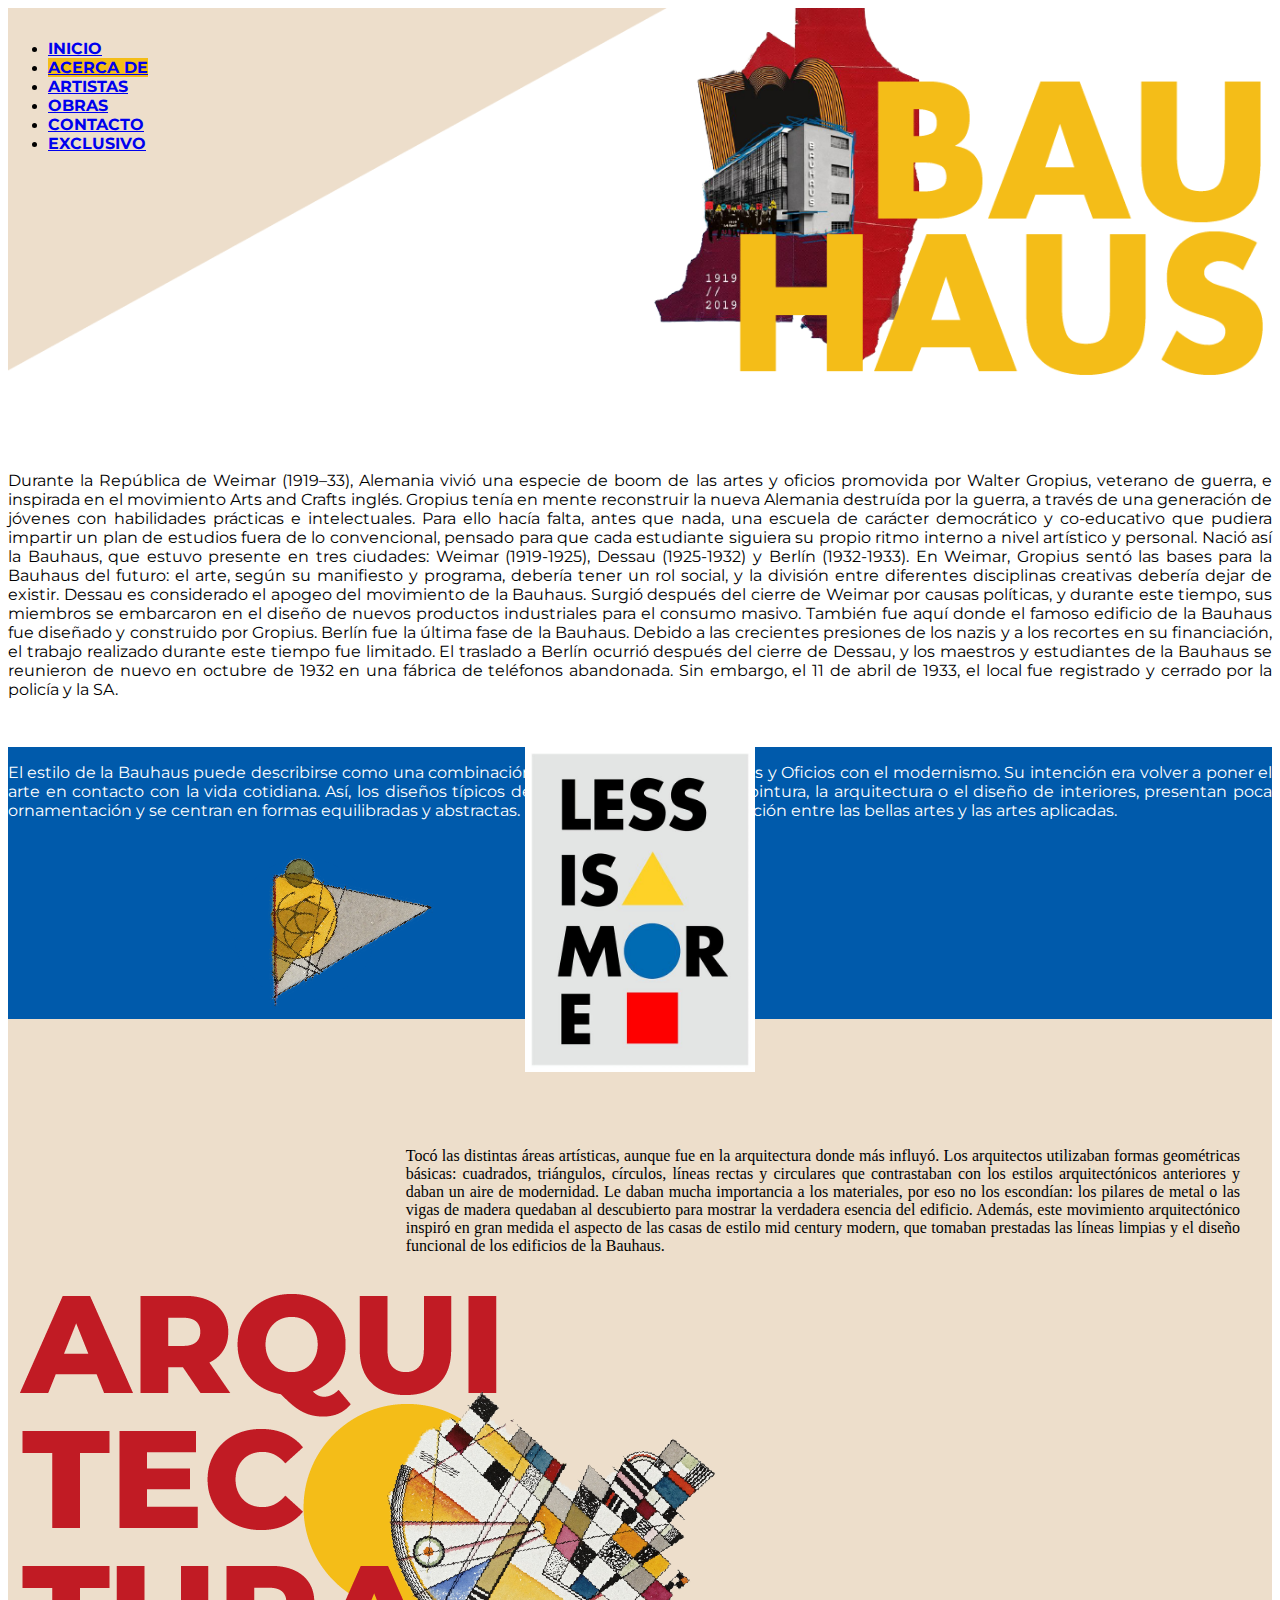
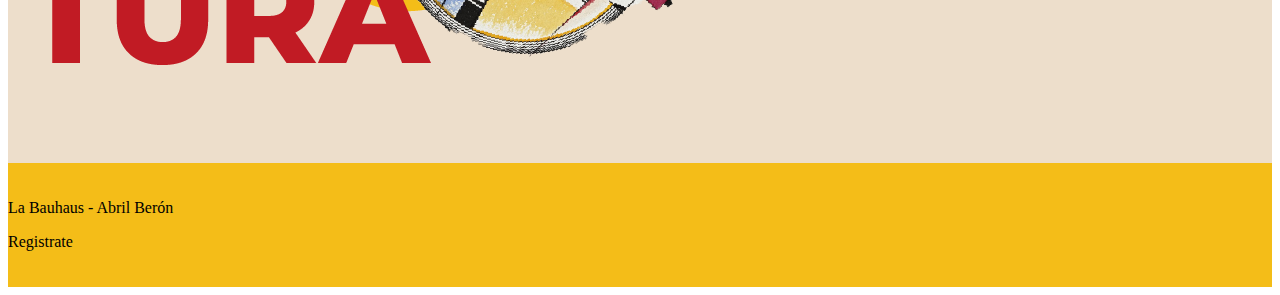
==== acercade.html @ f3880a70 "acercade" ====
<!doctype html>
<html lang="en">

<head>
    <meta charset="utf-8">
    <meta name="viewport" content="width=device-width, initial-scale=1">
    <title>La Bauhaus - Acerca de</title>
    <link href="https://cdn.jsdelivr.net/npm/bootstrap@5.3.0-alpha3/dist/css/bootstrap.min.css" rel="stylesheet" integrity="sha384-KK94CHFLLe+nY2dmCWGMq91rCGa5gtU4mk92HdvYe+M/SXH301p5ILy+dN9+nJOZ" crossorigin="anonymous">
    <link rel="stylesheet" type="text/css" href="css/estilos.css">
    <link rel="preconnect" href="https://fonts.googleapis.com">
    <link rel="preconnect" href="https://fonts.gstatic.com" crossorigin>
    <link href="https://fonts.googleapis.com/css2?family=Montserrat:wght@400;500;600&display=swap" rel="stylesheet">
</head>

<body>
  <div class="container-fluid">

      <div class="row">
      
        <!-- Banner -->
        <div class="col-md-12" id="banner">
          <img src="imagenes/banner5.png" class= "bannerhome" alt="banner">
       
        </div>
        
      </div>
      
      <div class="row">
      
        <!-- Menú vertical -->
        <div class="col-md-3 ubinav">
            <nav class="navbar navbar-expand-lg navbar-light ">
                <div class="container-fluid">
                  <div class="collapse navbar-collapse" id="navbarNav">
                    <ul class="navbar-nav flex-column">
                      <li class="nav-item">
                        <a class="nav-link" aria-current="page" href="index.html">INICIO</a>
                      </li>
                      <li class="nav-item">
                        <a class="nav-link active" href="acercade.html">ACERCA DE</a>
                      </li>
                      <li class="nav-item">
                        <a class="nav-link" href="artistas.html">ARTISTAS</a>
                      </li>
                      <li class="nav-item">
                        <a class="nav-link" href="obras.html">OBRAS</a>
                      </li>
                      <li class="nav-item">
                        <a class="nav-link" href="contacto.html">CONTACTO</a>
                      </li>
                      <li class="nav-item">
                        <a class="nav-link" href="exclusivo.html">EXCLUSIVO</a>
                      </li>
                    </ul>
                  </div>
                </div>
              </nav>
        </div>
      </div>
        
    <!-- Contenido principal -->
    <div class="row justify-content-center">
        <div class="col-12 durante">
            <div class="col-10 text-center">
                <p class="info">Durante la República de Weimar (1919–33), Alemania vivió una especie de boom de las artes y oficios promovida por Walter Gropius, veterano de guerra, e inspirada en el movimiento Arts and Crafts inglés. Gropius tenía en mente reconstruir la nueva Alemania destruída por la guerra, a través de una generación de jóvenes con habilidades prácticas e intelectuales. Para ello hacía falta, antes que nada, una escuela de carácter democrático y co-educativo que pudiera impartir un plan de estudios fuera de lo convencional, pensado para que cada estudiante siguiera su propio ritmo interno a nivel artístico y personal. Nació así la Bauhaus, que estuvo presente en tres ciudades: Weimar (1919-1925), Dessau (1925-1932) y Berlín (1932-1933). 

                    En Weimar, Gropius sentó las bases para la Bauhaus del futuro: el arte, según su manifiesto y programa, debería tener un rol social, y la división entre diferentes disciplinas creativas debería dejar de existir.
                    
                    Dessau es considerado el apogeo del movimiento de la Bauhaus. Surgió después del cierre de Weimar por causas políticas, y durante este tiempo, sus miembros se embarcaron en el diseño de nuevos productos industriales para el consumo masivo. También fue aquí donde el famoso edificio de la Bauhaus fue diseñado y construido por Gropius.
                    
                    Berlín fue la última fase de la Bauhaus. Debido a las crecientes presiones de los nazis y a los recortes en su financiación, el trabajo realizado durante este tiempo fue limitado. El traslado a Berlín ocurrió después del cierre de Dessau, y los maestros y estudiantes de la Bauhaus se reunieron de nuevo en octubre de 1932 en una fábrica de teléfonos abandonada. Sin embargo, el 11 de abril de 1933, el local fue registrado y cerrado por la policía y la SA.</p>
              </div>
        </div>
    </div>


    <div class="row justify-content-center background2">
  
      <div class="col-12 col-md-6 ">
          <div class="img-container2">
              <img src="imagenes/lessismore.jpg" alt="Imagen" class="img-fluid2">

              
          </div>
      </div>
      
      <div class="col-12 col-md-6 align-self-center">
       
          <div class="col-10 text-center">
            <p class="previewbauhaus2">El estilo de la Bauhaus puede describirse como una combinación del movimiento de las Artes y Oficios con el modernismo. Su intención era volver a poner el arte en contacto con la vida cotidiana. Así, los diseños típicos de la Bauhaus, ya sean en la pintura, la arquitectura o el diseño de interiores, presentan poca ornamentación y se centran en formas equilibradas y abstractas. El objetivo era borrar la distinción entre las bellas artes y las artes aplicadas.</p>
            
            <a class="boton3" href="principios.html">
              <img src="imagenes/botonazul-06.png" alt="Imagen botón" class="img-fluid img-btn">
            </a>
          </div>
        
      </div>
 
  </div>

  <div class="row justify-content-center background3">
  
    <div class="col-12 col-md-6 align-self-center">
     
      <div class="col-10 text-center3">
        <p class="wassilypreview2">Tocó las distintas áreas artísticas, aunque fue en la arquitectura donde más influyó. Los arquitectos utilizaban formas geométricas básicas: cuadrados, triángulos, círculos, líneas rectas y circulares que contrastaban con los estilos arquitectónicos anteriores y daban un aire de modernidad. 

          Le daban mucha importancia a los materiales, por eso no los escondían: los pilares de metal o las vigas de madera quedaban al descubierto para mostrar la verdadera esencia del edificio.
          
          Además, este movimiento arquitectónico inspiró en gran medida el aspecto de las casas de estilo mid century modern, que tomaban prestadas las líneas limpias y el diseño funcional de los edificios de la Bauhaus.
          </p>
      </div>
    
    </div>

    <div class="col-12 col-md-6">
        <div class="img-container wassily">
            <img src="imagenes/arquitectura-05.png" alt="Imagen" class="img-fluid">
        </div>
        
        
    </div>
    

  

  </div>

    
    <footer class="footer footercolor">
      <div class="container ">
        <div class="row">
          <div class="col-sm-6">
            <p class="float-left">La Bauhaus - Abril Berón</p>
          </div>
          <div class="col-sm-6">
            <p class="float-right">Registrate</p>
          </div>
        </div>
      </div>
    </footer>
    
    














    <script src="https://cdn.jsdelivr.net/npm/bootstrap@5.3.0-alpha3/dist/js/bootstrap.bundle.min.js" integrity="sha384-ENjdO4Dr2bkBIFxQpeoTz1HIcje39Wm4jDKdf19U8gI4ddQ3GYNS7NTKfAdVQSZe" crossorigin="anonymous"></script>
    <script src="https://cdn.jsdelivr.net/npm/@popperjs/core@2.11.7/dist/umd/popper.min.js" integrity="sha384-zYPOMqeu1DAVkHiLqWBUTcbYfZ8osu1Nd6Z89ify25QV9guujx43ITvfi12/QExE" crossorigin="anonymous"></script>
    <script src="https://cdn.jsdelivr.net/npm/bootstrap@5.3.0-alpha3/dist/js/bootstrap.min.js" integrity="sha384-Y4oOpwW3duJdCWv5ly8SCFYWqFDsfob/3GkgExXKV4idmbt98QcxXYs9UoXAB7BZ" crossorigin="anonymous"></script>
</body>

</html>
---- css/estilos.css ----
body {
    overflow-x: hidden;
  }

.bannerhome {
    width: 100%;
  }

.navbar-nav {
    top: 50px;
    left: 0;
  }

nav .nav-link:hover {
  background-color: #F4BD18;
}
.row>* {
   
    padding-right: 0;
    padding-left: 0;
    
}
.nav-link {
  font-weight: bold;
  font-family: 'Montserrat', sans-serif;
}
.active {
  background-color: #F4BD18;
}

.col-md-3 {
    flex: 0 0 auto;
    width: 25%;
    display: flex;
    margin-top: -377px;
    position: absolute;
}

.ubinav {
  margin-top: -25rem;
  
}
.previewbauhaus {
  text-align: justify;
  font-family: 'Montserrat', sans-serif;

}

.boton1 {
    position: absolute;
    padding-top: 19rem;
    padding-left: 23rem;
    width: 35%;
}

.img-container {
    display: flex;
    width: 85%;
    margin-right: 0;
    justify-content: center;

}

.conoce {
    text-align: left;
}

.img-btn:hover {
    transform: scale(1.2);
    transition: all 0.3s ease-in-out;
  }


.w-100 {
    width: 100%!important;
    position: absolute;
}

.wassily {
  margin: 0;
  justify-content: left;
}

.wassilypreview {
  text-align: justify;
}

.boton2 {
  position: absolute;
  padding-top: 19rem;
  padding-left: 23rem;
  width: 35%;
}
.footer {
  background-color: #EDDECB;
  padding: 20px 0;
}

.text-center2 {
  text-align: center!important;
  margin-left: auto;
  width: 56%;
}

.durante {
  flex: 0 0 auto;
  width: 100%;
  justify-content: center;
  display: flex;
}

.img-container2 {
  display: flex;
  width: 40%;
  margin: auto;
  justify-content: right;
}
.background2 {
  background-color: #005AAB;
  height: 17rem;
}

.previewbauhaus2 {
  text-align: justify;
  font-family: 'Montserrat', sans-serif;
  color: white;
}

.img-fluid2 {
  width: 18%;
  height: auto;
  position: absolute;
  text-align: center;
  display: flex;
  justify-content: center;
}

.img-container2 {
  display: flex;
  width: 100%;
  margin: auto;
  justify-content: center;
}
.background3 {
  background-color: #EDDECB;
  padding-top: 7rem;
  padding-bottom: 3rem;
}

.info {
  text-align: justify;
  font-family: 'Montserrat', sans-serif;
  margin-bottom: 3rem;
  margin-top: 3rem;
}
.boton3 {
    position: absolute;
    margin-left: 13rem;
    width: 10%;
    display: flex;

}

.wassilypreview2 {
  text-align: justify;
  margin-bottom: 0;
}

.text-center3 {
  text-align: center!important;
  margin-left: auto;
  width: 66%;
  padding-right: 2rem;
}

.footercolor {
  
  background-color: #F4BD18;
}
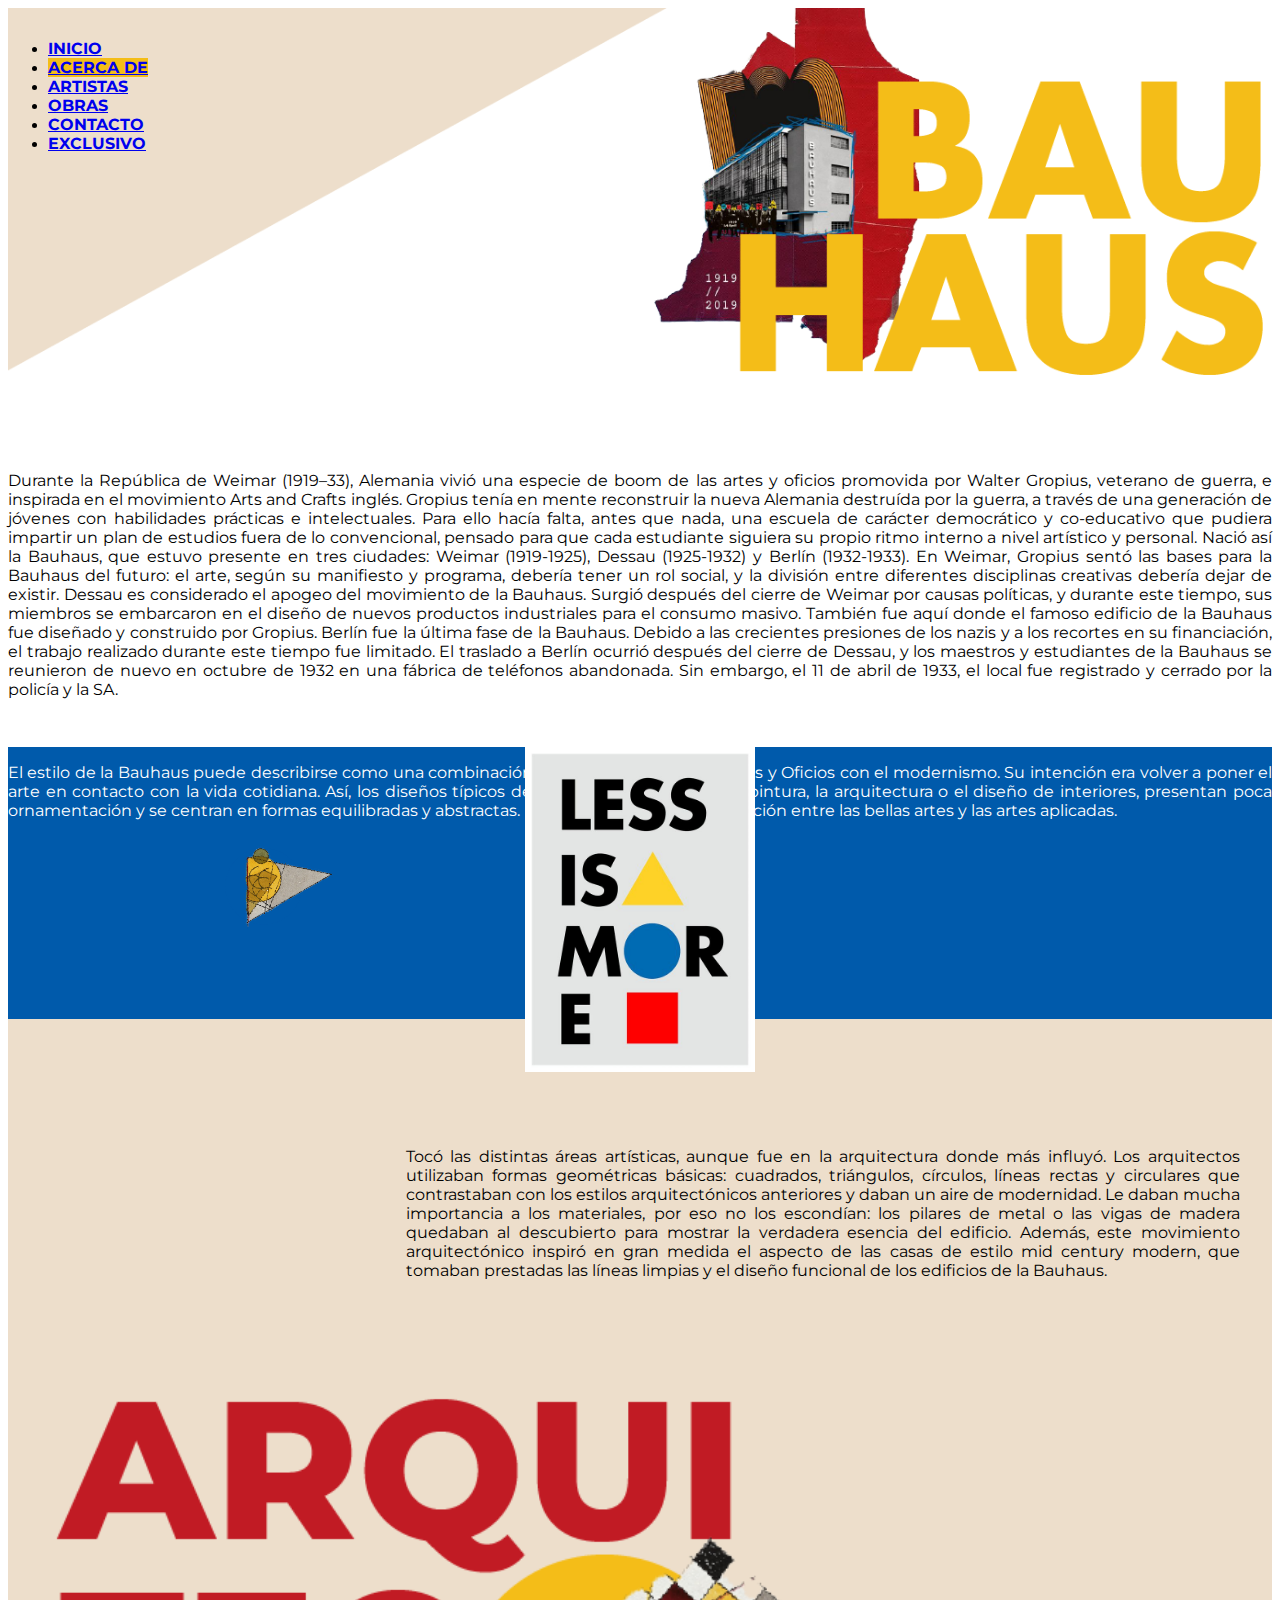
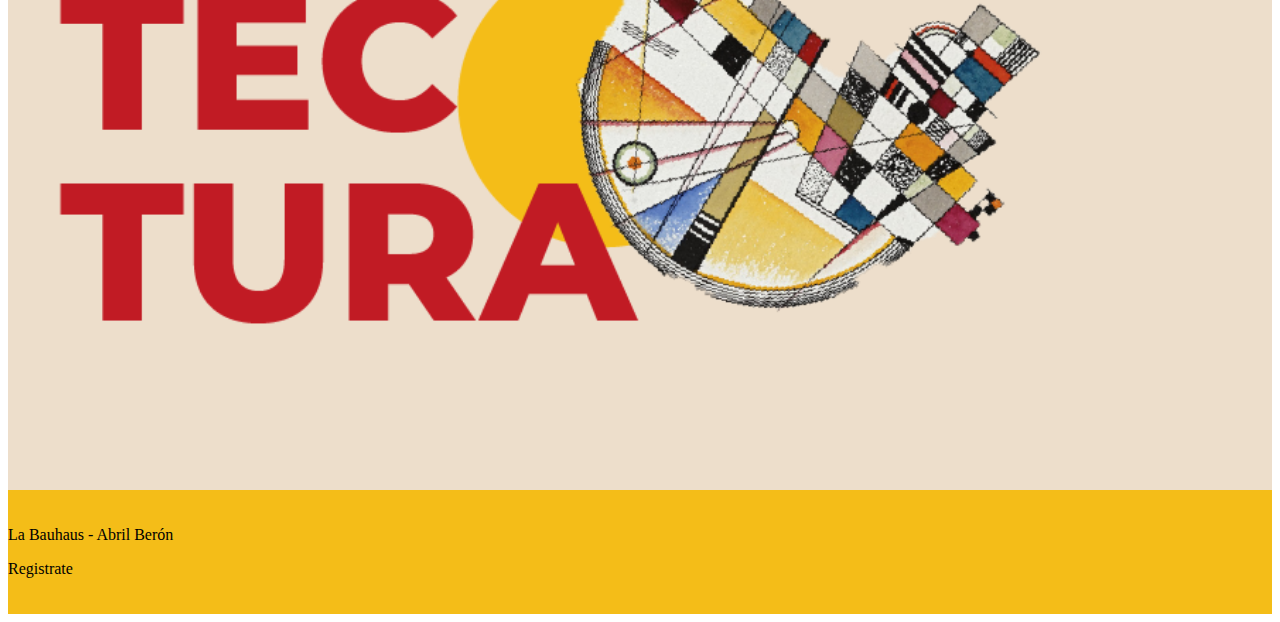
==== commit b306eb97: "obraa" ====
--- a/acercade.html
+++ b/acercade.html
@@ -59,6 +59,7 @@
       </div>
         
     <!-- Contenido principal -->
+    
     <div class="row justify-content-center">
         <div class="col-12 durante">
             <div class="col-10 text-center">
@@ -114,7 +115,7 @@
     </div>
 
     <div class="col-12 col-md-6">
-        <div class="img-container wassily">
+        <div class="img-container arquitectura">
             <img src="imagenes/arquitectura-05.png" alt="Imagen" class="img-fluid">
         </div>
         
--- a/css/estilos.css
+++ b/css/estilos.css
@@ -39,8 +39,8 @@
 
 .ubinav {
   margin-top: -25rem;
-  
-}
+}
+
 .previewbauhaus {
   text-align: justify;
   font-family: 'Montserrat', sans-serif;
@@ -48,10 +48,10 @@
 }
 
 .boton1 {
-    position: absolute;
-    padding-top: 19rem;
-    padding-left: 23rem;
-    width: 35%;
+  position: absolute;
+  padding-top: 20rem;
+  padding-left: 25rem;
+  width: 36%;
 }
 
 .img-container {
@@ -59,11 +59,10 @@
     width: 85%;
     margin-right: 0;
     justify-content: center;
-
 }
 
 .conoce {
-    text-align: left;
+  text-align: left;
 }
 
 .img-btn:hover {
@@ -80,6 +79,10 @@
 .wassily {
   margin: 0;
   justify-content: left;
+  width: 50%;
+  padding-left: 2rem;
+  padding-top: 4rem;
+  padding-bottom: 3rem;
 }
 
 .wassilypreview {
@@ -89,8 +92,8 @@
 .boton2 {
   position: absolute;
   padding-top: 19rem;
-  padding-left: 23rem;
-  width: 35%;
+  padding-left: 16rem;
+  width: 27%;
 }
 .footer {
   background-color: #EDDECB;
@@ -100,7 +103,7 @@
 .text-center2 {
   text-align: center!important;
   margin-left: auto;
-  width: 56%;
+  width: 65%;
 }
 
 .durante {
@@ -145,6 +148,15 @@
 .background3 {
   background-color: #EDDECB;
   padding-top: 7rem;
+  padding-bottom: 3rem;
+}
+
+.arquitectura {
+  margin: 0;
+  justify-content: left;
+  width: 80%;
+  padding-left: 2rem;
+  padding-top: 4rem;
   padding-bottom: 3rem;
 }
 
@@ -165,6 +177,8 @@
 .wassilypreview2 {
   text-align: justify;
   margin-bottom: 0;
+  text-align: justify;
+  font-family: 'Montserrat', sans-serif;
 }
 
 .text-center3 {
@@ -179,3 +193,173 @@
   background-color: #F4BD18;
 }
 
+.contactoimg {
+  width: 85%;
+  margin: auto;
+  display: flex;
+}
+
+.contacto {
+  text-align: center;
+}
+
+form {
+  width: 85%;
+  margin-left: auto;
+
+}
+
+form label {
+  color: white;
+  margin-bottom: 1rem;
+}
+.formulario {
+  padding-top: 3rem;
+  padding-bottom: 4rem;
+}
+
+.usuario {
+  display: flex;
+}
+
+.apellido {
+  margin-left: 2rem;
+}
+
+.email {
+  width: 105%;
+}
+
+.backgroundcontacto {
+background-color: #005AAB;
+}
+
+.margen_artistas {
+  margin-bottom: 0;
+}
+
+.walter {
+  margin-left: auto;
+  width: 50%;
+  padding-right: 2rem;
+  padding-bottom: 3rem;
+}
+
+.text-center_artistas {
+  text-align: center!important;
+  margin-right: auto;
+  width: 65%;
+}
+
+
+
+
+.image-container {
+  position: relative;
+  padding: 1rem;
+}
+
+.text-overlay {
+  position: absolute;
+  top: 0;
+  left: 0;
+  width: 100%;
+  height: 100%;
+  display: flex;
+  flex-direction: column;
+  justify-content: center;
+  align-items: center;
+  opacity: 0;
+  background-color: rgba(0, 0, 0, 0.7);
+  color: white;
+  transition: opacity 0.3s ease-in-out;
+}
+
+.image-container:hover .text-overlay {
+  opacity: 1;
+}
+
+.text-overlay h2 {
+  font-size: 1rem;
+  margin-bottom: 1rem;
+  margin-right: 1.5rem;
+  margin-left: 1.5rem;
+}
+
+.text-overlay p {
+  font-size: 0.7rem;
+  margin-right: 1.5rem;
+  margin-left: 1.5rem;
+  text-align: justify;
+  
+}
+
+img {
+  width: 100%;
+  height: auto;
+}
+
+.background5 {
+  background-color: #005AAB;
+  padding-top: 2rem;
+  padding-bottom: 2rem;
+  margin-top: 2rem;
+}
+
+.img-fluid3 {
+  width: 42%;
+  height: auto;
+  position: absolute;
+  display: flex;
+}
+.text-center_diseñoind {
+
+    text-align: center!important;
+    margin: auto;
+}
+
+.margen_galeria {
+  padding-top: 10rem;
+  padding-bottom: 5rem;
+}
+
+.arte {
+  margin: 0;
+  justify-content: left;
+  padding-left: 4rem;
+  padding-bottom: 3rem;
+}
+
+.wassily {
+  margin: 0;
+  justify-content: left;
+  padding-left: 2rem;
+  padding-bottom: 3rem;
+}
+
+.img-fluid4 {
+  width: 35%;
+  height: auto;
+  position: absolute;
+  display: flex;
+}
+
+.background6 {
+  background-color: #ED1B24;
+  padding-top: 2rem;
+  padding-bottom: 2rem;
+}
+
+.margen_diseño {
+  padding-top: 4rem;
+  
+}
+
+.hover-zoom:hover {
+  transform: scale(1.1);
+  transition: all 0.5s ease-in-out;
+}
+.card {
+  --bs-card-border-color: 0;
+  width: 50%;
+}
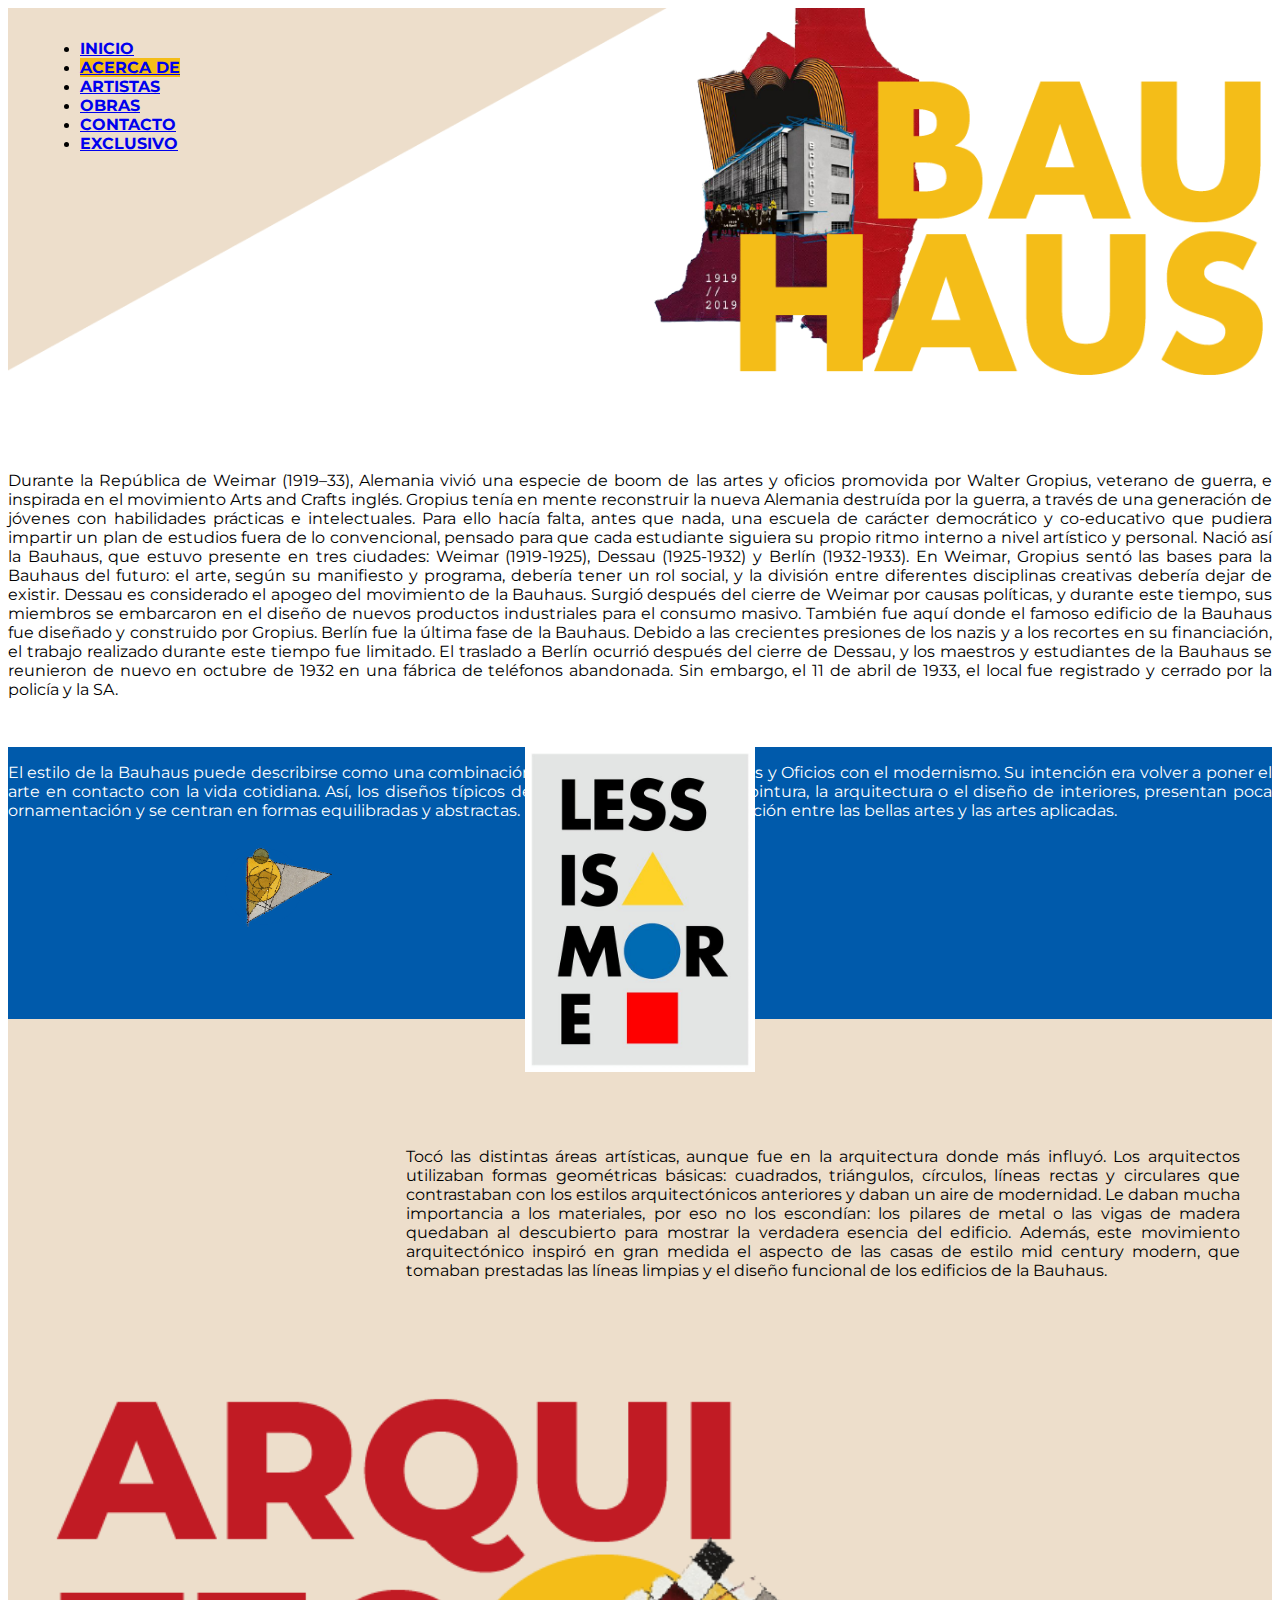
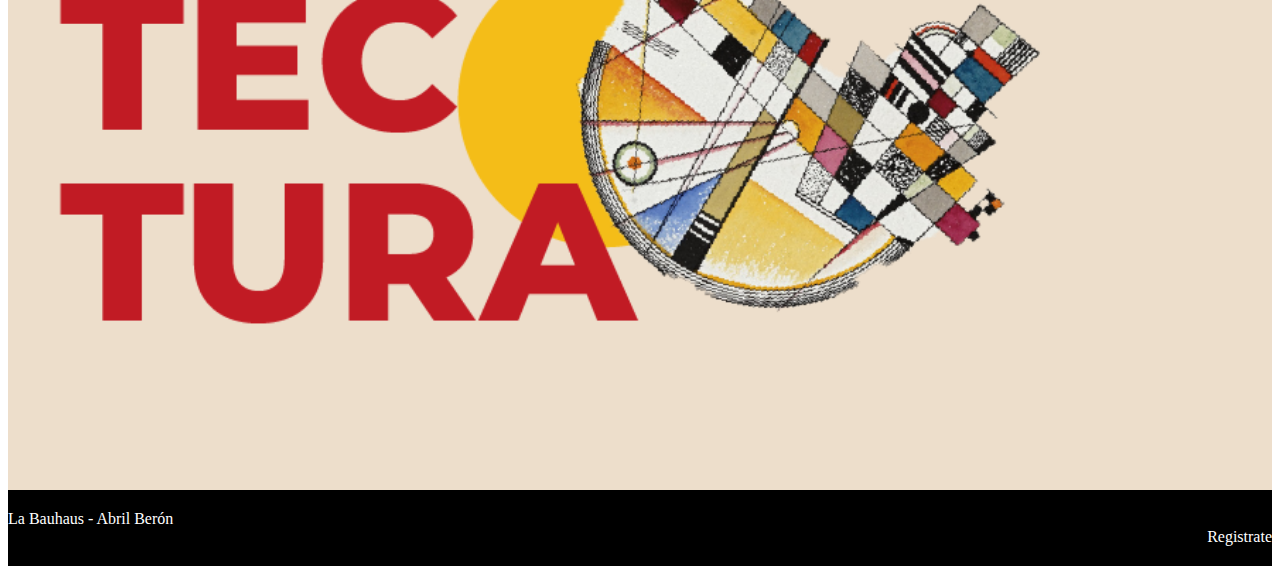
==== commit b1397425: "j" ====
--- a/acercade.html
+++ b/acercade.html
@@ -128,18 +128,18 @@
   </div>
 
     
-    <footer class="footer footercolor">
-      <div class="container ">
-        <div class="row">
-          <div class="col-sm-6">
-            <p class="float-left">La Bauhaus - Abril Berón</p>
-          </div>
-          <div class="col-sm-6">
-            <p class="float-right">Registrate</p>
-          </div>
+  <footer class="footer background_footer2">
+    <div class="container">
+      <div class="row">
+        <div class="col-sm-6">
+          <span class="float-left">La Bauhaus - Abril Berón</span>
+        </div>
+        <div class="col-sm-6 right_footer">
+          <span class="float-right">Registrate</span>
         </div>
       </div>
-    </footer>
+    </div>
+  </footer>
     
     
 
--- a/css/estilos.css
+++ b/css/estilos.css
@@ -3,6 +3,9 @@
     overflow-x: hidden;
   }
 
+.container-fluid {
+  padding: 0;
+}
 .bannerhome {
     width: 100%;
   }
@@ -39,6 +42,7 @@
 
 .ubinav {
   margin-top: -25rem;
+  margin-left: 2rem;
 }
 
 .previewbauhaus {
@@ -204,18 +208,25 @@
 }
 
 form {
-  width: 85%;
-  margin-left: auto;
-
+  width: 50%;
+  margin: auto;
+  margin-top: 12rem;
+  margin-bottom: 5rem;
+}
+
+.margen_diseño {
+  padding-top: 4rem;
+  padding-bottom: 4rem;
 }
 
 form label {
-  color: white;
-  margin-bottom: 1rem;
-}
-.formulario {
-  padding-top: 3rem;
-  padding-bottom: 4rem;
+  color: black;
+  margin-bottom: 0.5rem;
+  font-family: 'Montserrat', sans-serif;
+}
+
+.background_form {
+  background-color: #EDDECB;
 }
 
 .usuario {
@@ -223,15 +234,38 @@
 }
 
 .apellido {
-  margin-left: 2rem;
-}
-
+  margin-left: 2.5rem;
+}
 .email {
   width: 105%;
 }
 
+.background_footer {
+  background-color: #F4BD18;
+  color: black;
+}
+
+.btn-primary {
+  background-color: #005AAB;
+  color: white;
+  border-color: none;
+  font-family: 'Montserrat', sans-serif;
+}
+
+.btn-primary:hover {
+  background-color: #ED1B24;
+}
+
 .backgroundcontacto {
-background-color: #005AAB;
+  background-color: #005AAB;
+}
+
+.img-fluid_contacto {
+  width: 42%;
+  height: auto;
+  position: absolute;
+  display: flex;
+  padding-top: 3rem;
 }
 
 .margen_artistas {
@@ -257,6 +291,12 @@
 .image-container {
   position: relative;
   padding: 1rem;
+  
+}
+.image-container2 {
+  position: relative;
+  padding: 1rem;
+  width: 25%;
 }
 
 .text-overlay {
@@ -278,6 +318,9 @@
 .image-container:hover .text-overlay {
   opacity: 1;
 }
+.image-container2:hover .text-overlay {
+  opacity: 1;
+}
 
 .text-overlay h2 {
   font-size: 1rem;
@@ -319,7 +362,7 @@
 }
 
 .margen_galeria {
-  padding-top: 10rem;
+  padding-top: 7rem;
   padding-bottom: 5rem;
 }
 
@@ -350,10 +393,6 @@
   padding-bottom: 2rem;
 }
 
-.margen_diseño {
-  padding-top: 4rem;
-  
-}
 
 .hover-zoom:hover {
   transform: scale(1.1);
@@ -363,3 +402,131 @@
   --bs-card-border-color: 0;
   width: 50%;
 }
+
+
+
+.card_artistas{
+  text-align: justify;
+  width: 100%;
+  margin: auto;
+  display: flex;
+  margin-top: 3rem;
+  padding-bottom: 6rem;
+ 
+}
+
+.background_artistas {
+  background-color: #EDDECB;
+}
+
+.width_artistas {
+  width: 95%;
+  font-family: 'Montserrat', sans-serif;
+  padding-bottom: 2rem;
+}
+
+.font_title {
+  font-family: 'Montserrat', sans-serif;
+  margin-bottom: 1rem;
+  margin-top: 1rem;
+}
+
+.foto_artistas{
+  width: 33.7%;
+}
+
+.artistas_right {
+  justify-content: right;
+}
+
+.carousel_artistas {
+  width: 80%;
+}
+
+.right_footer {
+  text-align: right;
+}
+
+.img-container3 {
+    display: flex;
+    width: 100%;
+    margin-left: -8rem;
+    justify-content: right;
+}
+
+.img-container4 {
+    display: flex;
+    width: 100%;
+    margin-left: 8rem;
+    justify-content: left;
+}
+
+.numero {
+  font-size: 19rem;
+  font-family: 'Montserrat', sans-serif;
+  color: #005AAB;
+}
+
+.numero2 {
+  font-size: 19rem;
+  font-family: 'Montserrat', sans-serif;
+  color: #ED1B24;
+}
+
+.numero3 {
+  font-size: 19rem;
+  font-family: 'Montserrat', sans-serif;
+  color: #F4BD18;
+}
+
+.background7 {
+  background-color: #F4BD18;
+  padding-top: 2rem;
+  padding-bottom: 2rem;
+}
+
+.background_exclusivo {
+  background-color: #EDDECB;
+}
+
+.background_footer2 {
+  background-color: black;
+  color: white;
+}
+
+
+.principios {
+  font-size: 1rem;
+  font-family: 'Montserrat', sans-serif;
+  color: black;
+}
+.img-container5 {
+  display: flex;
+  justify-content: center;
+}
+
+.text-center_principios {
+  text-align: center!important;
+  width: 40%;
+  position: absolute;
+  margin-top: -8rem;
+}
+
+.padding_principios {
+  padding-top: 8rem
+}
+
+.titulo_principios {
+  flex: 0 0 auto;
+  width: 100%;
+  justify-content: left;
+  display: flex;
+  margin-bottom: 11rem;
+}
+
+.titulo {
+  font-size: 2rem;
+    text-align: left;
+    color: white;
+    font-family: 'Montserrat';
+}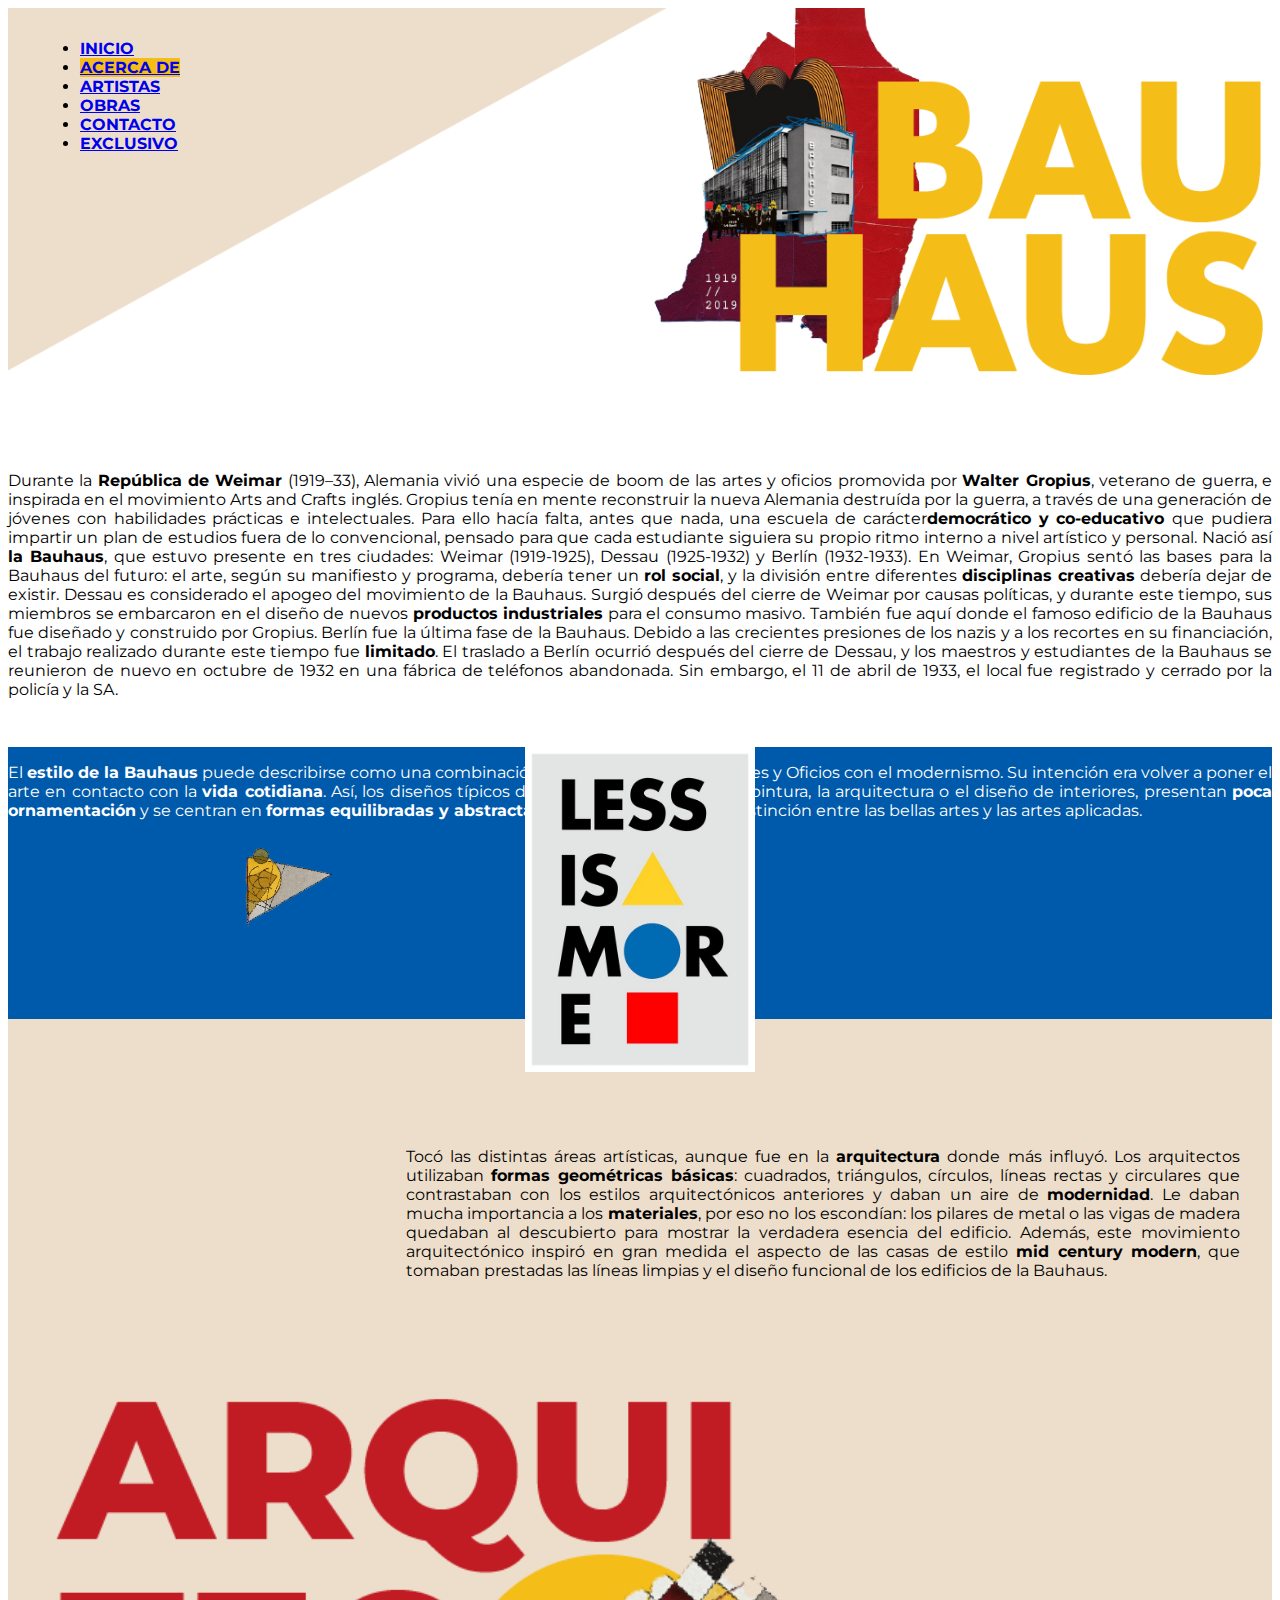
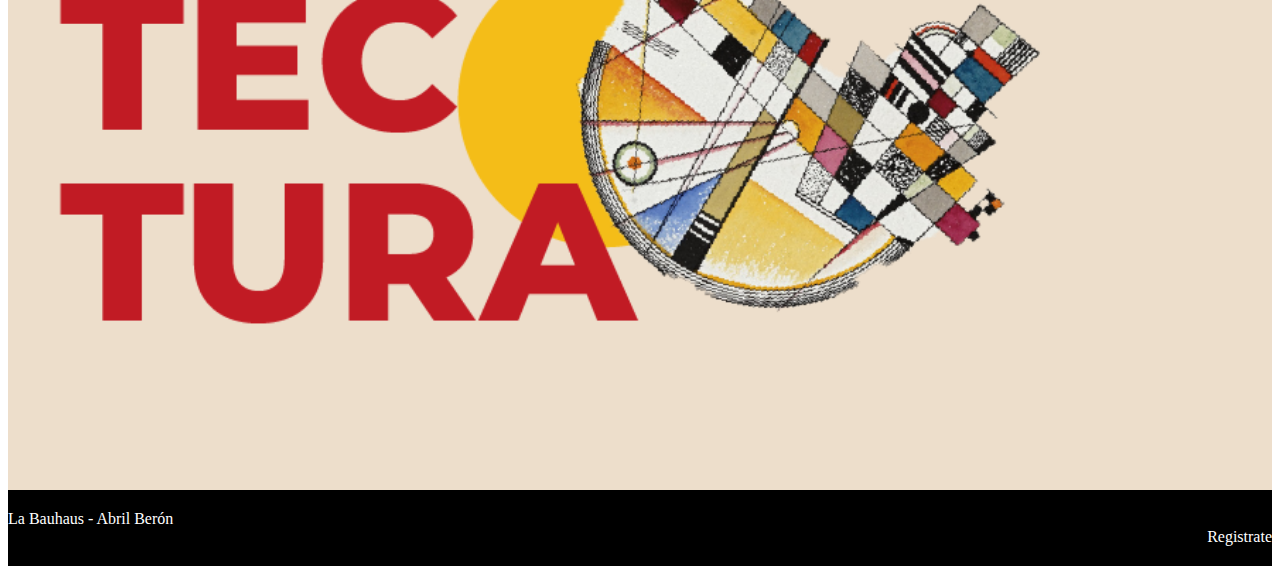
==== commit e81196a3: "datos" ====
--- a/acercade.html
+++ b/acercade.html
@@ -63,13 +63,13 @@
     <div class="row justify-content-center">
         <div class="col-12 durante">
             <div class="col-10 text-center">
-                <p class="info">Durante la República de Weimar (1919–33), Alemania vivió una especie de boom de las artes y oficios promovida por Walter Gropius, veterano de guerra, e inspirada en el movimiento Arts and Crafts inglés. Gropius tenía en mente reconstruir la nueva Alemania destruída por la guerra, a través de una generación de jóvenes con habilidades prácticas e intelectuales. Para ello hacía falta, antes que nada, una escuela de carácter democrático y co-educativo que pudiera impartir un plan de estudios fuera de lo convencional, pensado para que cada estudiante siguiera su propio ritmo interno a nivel artístico y personal. Nació así la Bauhaus, que estuvo presente en tres ciudades: Weimar (1919-1925), Dessau (1925-1932) y Berlín (1932-1933). 
+                <p class="info">Durante la <strong class="font-weight-bold">República de Weimar</strong> (1919–33), Alemania vivió una especie de boom de las artes y oficios promovida por <strong class="font-weight-bold">Walter Gropius</strong>, veterano de guerra, e inspirada en el movimiento Arts and Crafts inglés. Gropius tenía en mente reconstruir la nueva Alemania destruída por la guerra, a través de una generación de jóvenes con habilidades prácticas e intelectuales. Para ello hacía falta, antes que nada, una escuela de carácter<strong class="font-weight-bold">democrático y co-educativo </strong> que pudiera impartir un plan de estudios fuera de lo convencional, pensado para que cada estudiante siguiera su propio ritmo interno a nivel artístico y personal. Nació así <strong class="font-weight-bold">la Bauhaus</strong>, que estuvo presente en tres ciudades: Weimar (1919-1925), Dessau (1925-1932) y Berlín (1932-1933). 
 
-                    En Weimar, Gropius sentó las bases para la Bauhaus del futuro: el arte, según su manifiesto y programa, debería tener un rol social, y la división entre diferentes disciplinas creativas debería dejar de existir.
+                    En Weimar, Gropius sentó las bases para la Bauhaus del futuro: el arte, según su manifiesto y programa, debería tener un <strong class="font-weight-bold">rol social</strong>, y la división entre diferentes <strong class="font-weight-bold">disciplinas creativas</strong> debería dejar de existir.
                     
-                    Dessau es considerado el apogeo del movimiento de la Bauhaus. Surgió después del cierre de Weimar por causas políticas, y durante este tiempo, sus miembros se embarcaron en el diseño de nuevos productos industriales para el consumo masivo. También fue aquí donde el famoso edificio de la Bauhaus fue diseñado y construido por Gropius.
+                    Dessau es considerado el apogeo del movimiento de la Bauhaus. Surgió después del cierre de Weimar por causas políticas, y durante este tiempo, sus miembros se embarcaron en el diseño de nuevos <strong class="font-weight-bold">productos industriales</strong> para el consumo masivo. También fue aquí donde el famoso edificio de la Bauhaus fue diseñado y construido por Gropius.
                     
-                    Berlín fue la última fase de la Bauhaus. Debido a las crecientes presiones de los nazis y a los recortes en su financiación, el trabajo realizado durante este tiempo fue limitado. El traslado a Berlín ocurrió después del cierre de Dessau, y los maestros y estudiantes de la Bauhaus se reunieron de nuevo en octubre de 1932 en una fábrica de teléfonos abandonada. Sin embargo, el 11 de abril de 1933, el local fue registrado y cerrado por la policía y la SA.</p>
+                    Berlín fue la última fase de la Bauhaus. Debido a las crecientes presiones de los nazis y a los recortes en su financiación, el trabajo realizado durante este tiempo fue <strong class="font-weight-bold">limitado</strong>. El traslado a Berlín ocurrió después del cierre de Dessau, y los maestros y estudiantes de la Bauhaus se reunieron de nuevo en octubre de 1932 en una fábrica de teléfonos abandonada. Sin embargo, el 11 de abril de 1933, el local fue registrado y cerrado por la policía y la SA.</p>
               </div>
         </div>
     </div>
@@ -88,7 +88,7 @@
       <div class="col-12 col-md-6 align-self-center">
        
           <div class="col-10 text-center">
-            <p class="previewbauhaus2">El estilo de la Bauhaus puede describirse como una combinación del movimiento de las Artes y Oficios con el modernismo. Su intención era volver a poner el arte en contacto con la vida cotidiana. Así, los diseños típicos de la Bauhaus, ya sean en la pintura, la arquitectura o el diseño de interiores, presentan poca ornamentación y se centran en formas equilibradas y abstractas. El objetivo era borrar la distinción entre las bellas artes y las artes aplicadas.</p>
+            <p class="previewbauhaus2">El <strong class="font-weight-bold">estilo de la Bauhaus</strong> puede describirse como una combinación del movimiento de las Artes y Oficios con el modernismo. Su intención era volver a poner el arte en contacto con la <strong class="font-weight-bold">vida cotidiana</strong>. Así, los diseños típicos de la Bauhaus, ya sean en la pintura, la arquitectura o el diseño de interiores, presentan <strong class="font-weight-bold">poca ornamentación</strong> y se centran en <strong class="font-weight-bold">formas equilibradas y abstractas</strong>. El objetivo era borrar la distinción entre las bellas artes y las artes aplicadas.</p>
             
             <a class="boton3" href="principios.html">
               <img src="imagenes/botonazul-06.png" alt="Imagen botón" class="img-fluid img-btn">
@@ -104,11 +104,11 @@
     <div class="col-12 col-md-6 align-self-center">
      
       <div class="col-10 text-center3">
-        <p class="wassilypreview2">Tocó las distintas áreas artísticas, aunque fue en la arquitectura donde más influyó. Los arquitectos utilizaban formas geométricas básicas: cuadrados, triángulos, círculos, líneas rectas y circulares que contrastaban con los estilos arquitectónicos anteriores y daban un aire de modernidad. 
+        <p class="wassilypreview2">Tocó las distintas áreas artísticas, aunque fue en la <strong class="font-weight-bold">arquitectura</strong> donde más influyó. Los arquitectos utilizaban <strong class="font-weight-bold">formas geométricas básicas</strong>: cuadrados, triángulos, círculos, líneas rectas y circulares que contrastaban con los estilos arquitectónicos anteriores y daban un aire de <strong class="font-weight-bold">modernidad</strong>. 
 
-          Le daban mucha importancia a los materiales, por eso no los escondían: los pilares de metal o las vigas de madera quedaban al descubierto para mostrar la verdadera esencia del edificio.
+          Le daban mucha importancia a los <strong class="font-weight-bold">materiales</strong>, por eso no los escondían: los pilares de metal o las vigas de madera quedaban al descubierto para mostrar la verdadera esencia del edificio.
           
-          Además, este movimiento arquitectónico inspiró en gran medida el aspecto de las casas de estilo mid century modern, que tomaban prestadas las líneas limpias y el diseño funcional de los edificios de la Bauhaus.
+          Además, este movimiento arquitectónico inspiró en gran medida el aspecto de las casas de estilo <strong class="font-weight-bold">mid century modern</strong>, que tomaban prestadas las líneas limpias y el diseño funcional de los edificios de la Bauhaus.
           </p>
       </div>
     
--- a/css/estilos.css
+++ b/css/estilos.css
@@ -13,6 +13,7 @@
 .navbar-nav {
     top: 50px;
     left: 0;
+    
   }
 
 nav .nav-link:hover {
@@ -53,9 +54,9 @@
 
 .boton1 {
   position: absolute;
-  padding-top: 20rem;
-  padding-left: 25rem;
-  width: 36%;
+    padding-top: 23rem;
+    padding-left: 25rem;
+    width: 38%;
 }
 
 .img-container {
@@ -91,6 +92,7 @@
 
 .wassilypreview {
   text-align: justify;
+  font-family: 'Montserrat', sans-serif;
 }
 
 .boton2 {
@@ -149,6 +151,7 @@
   margin: auto;
   justify-content: center;
 }
+
 .background3 {
   background-color: #EDDECB;
   padding-top: 7rem;
@@ -170,12 +173,12 @@
   margin-bottom: 3rem;
   margin-top: 3rem;
 }
+
 .boton3 {
     position: absolute;
     margin-left: 13rem;
     width: 10%;
     display: flex;
-
 }
 
 .wassilypreview2 {
@@ -207,6 +210,9 @@
   text-align: center;
 }
 
+.form-group {
+  width: 100%;
+}
 form {
   width: 50%;
   margin: auto;
@@ -227,17 +233,6 @@
 
 .background_form {
   background-color: #EDDECB;
-}
-
-.usuario {
-  display: flex;
-}
-
-.apellido {
-  margin-left: 2.5rem;
-}
-.email {
-  width: 105%;
 }
 
 .background_footer {
@@ -315,11 +310,36 @@
   transition: opacity 0.3s ease-in-out;
 }
 
+.text-overlay2 {
+  position: absolute;
+  top: 0;
+  left: 0;
+  width: 100%;
+  height: 100%;
+  display: flex;
+  flex-direction: column;
+  justify-content: center;
+  align-items: center;
+  opacity: 0;
+  background-color: rgba(0, 0, 0, 0.7);
+  color: white;
+  transition: opacity 0.3s ease-in-out;
+}
 .image-container:hover .text-overlay {
   opacity: 1;
 }
 .image-container2:hover .text-overlay {
   opacity: 1;
+}
+
+.img-container3:hover {
+  transform: scale(1.2);
+  transition: all 0.5s ease-in-out;
+}
+
+.img-container4:hover {
+  transform: scale(1.2);
+  transition: all 0.5s ease-in-out;
 }
 
 .text-overlay h2 {
@@ -395,7 +415,7 @@
 
 
 .hover-zoom:hover {
-  transform: scale(1.1);
+  transform: scale(1.2);
   transition: all 0.5s ease-in-out;
 }
 .card {
@@ -420,9 +440,15 @@
 }
 
 .width_artistas {
-  width: 95%;
-  font-family: 'Montserrat', sans-serif;
-  padding-bottom: 2rem;
+  width: 90%;
+  font-family: 'Montserrat', sans-serif;
+  padding-bottom: 1.2rem;
+}
+
+.width_artistaswalter {
+  width: 90%;
+  font-family: 'Montserrat', sans-serif;
+  padding-bottom: 3.7rem;
 }
 
 .font_title {
@@ -431,10 +457,27 @@
   margin-top: 1rem;
 }
 
-.foto_artistas{
-  width: 33.7%;
-}
-
+.hannes {
+  width: 31.5%;
+}
+.mies {
+  width: 31.6%;
+}
+
+.wassilykand {
+  width: 34.8%;
+}
+.margen-preview {
+margin-bottom: 6rem;
+}
+
+.lilly{
+  width: 32%;
+}
+
+.paul {
+  width: 32.5%;
+}
 .artistas_right {
   justify-content: right;
 }
@@ -487,6 +530,7 @@
 
 .background_exclusivo {
   background-color: #EDDECB;
+  padding-top: 5rem;
 }
 
 .background_footer2 {
@@ -507,13 +551,27 @@
 
 .text-center_principios {
   text-align: center!important;
-  width: 40%;
-  position: absolute;
-  margin-top: -8rem;
-}
-
+  width: 48%;
+  position: absolute;
+  margin-top: -1rem;
+}
+
+.text-center_datos {
+  
+  width: 48%;
+  position: absolute;
+  margin-top: -1rem;
+  margin-left: 6rem;
+}
+
+.foto-datos {
+ 
+  width: 55%;
+  
+}
 .padding_principios {
-  padding-top: 8rem
+  padding-top: 8rem;
+  margin-top: 1rem;
 }
 
 .titulo_principios {
@@ -521,7 +579,7 @@
   width: 100%;
   justify-content: left;
   display: flex;
-  margin-bottom: 11rem;
+  margin-bottom: 7rem;
 }
 
 .titulo {
@@ -529,4 +587,92 @@
     text-align: left;
     color: white;
     font-family: 'Montserrat';
+}
+
+.card-position {
+  --bs-card-border-color: 0;
+  width: 50%;
+  margin: auto;
+}
+
+.artistas_card {
+  margin: auto;
+  width: 51%;
+  
+}
+
+.artistas_card_right {
+  margin: auto;
+  width: 51%;
+  display: flex;
+  justify-content: right;
+}
+
+#portada1 {
+ 
+  background-image: url("../imagenes/fondo-21.jpg"); 
+  background-repeat: no-repeat; 
+ background-attachment: fixed;
+  text-align: center;
+  background-size: cover;
+
+  justify-content: center;
+  position: relative;
+  display: flex;
+  width: 100%;
+  
+  align-items: center;
+  padding-bottom: 6rem;
+  margin: 0;
+}
+
+.img-fluid_video {
+    width: 100%;
+    height: auto;
+}
+
+.fondovideo {
+  background-color: white;
+
+}
+
+.bottom-home {
+  margin-bottom: 4rem;
+}
+
+section {
+  padding-top: 6rem;
+  padding-bottom: 6rem;
+}
+
+#navbarNav {
+  justify-content: center;
+  font-family: 'Montserrat';
+}
+
+.espacio {
+  margin-right: 1rem;
+  margin-left: 1rem;
+}
+
+#margin-nav {
+  margin-top: 4rem;
+}
+
+.text-overlay2 h2 {
+  font-size: 1.4rem;
+  margin-bottom: 1rem;
+  margin-right: 2.5rem;
+  margin-left: 2.5rem;
+}
+
+.text-overlay2 p {
+  font-size: 1rem;
+  margin-right: 2.5rem;
+  margin-left: 2.5rem;
+  text-align: justify;
+  
+}
+.image-container:hover .text-overlay2 {
+  opacity: 1;
 }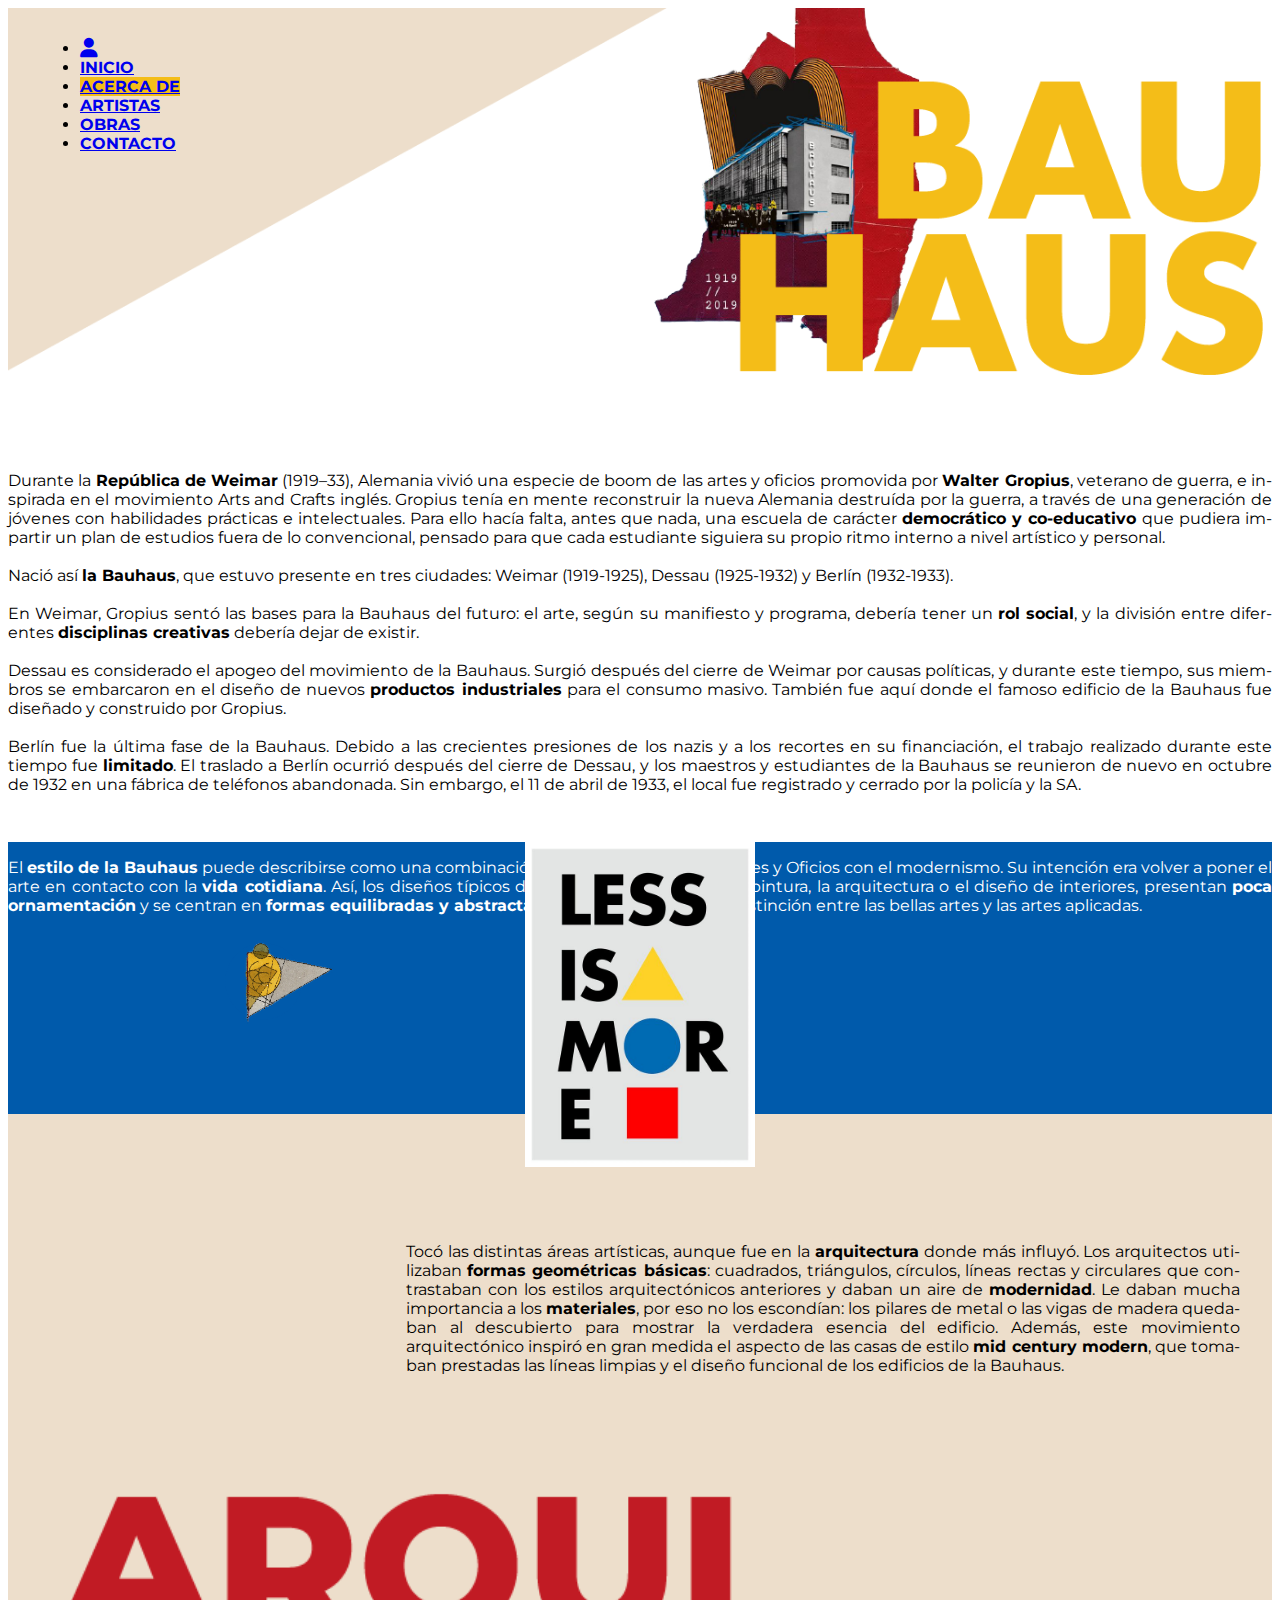
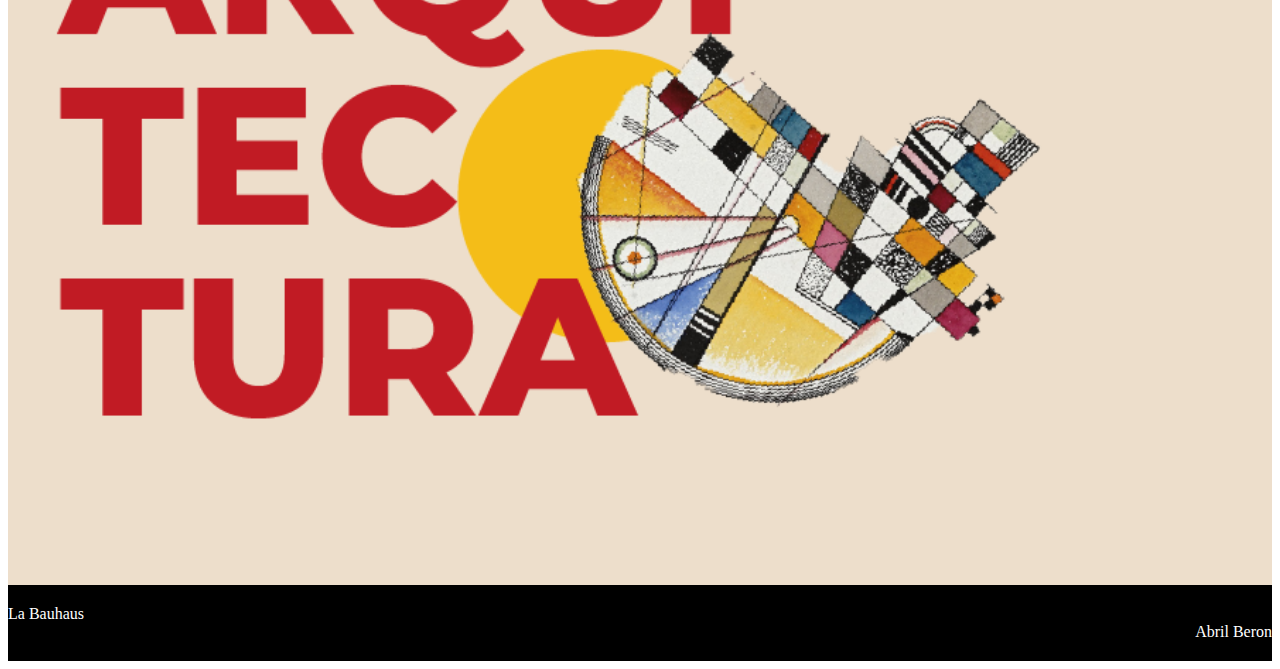
==== commit b7218ed9: "todo" ====
--- a/acercade.html
+++ b/acercade.html
@@ -10,6 +10,7 @@
     <link rel="preconnect" href="https://fonts.googleapis.com">
     <link rel="preconnect" href="https://fonts.gstatic.com" crossorigin>
     <link href="https://fonts.googleapis.com/css2?family=Montserrat:wght@400;500;600&display=swap" rel="stylesheet">
+    <link rel="stylesheet" href="assets/fontawesome/css/all.min.css">
 </head>
 
 <body>
@@ -34,6 +35,11 @@
                   <div class="collapse navbar-collapse" id="navbarNav">
                     <ul class="navbar-nav flex-column">
                       <li class="nav-item">
+                        <a class="nav-link" href="form_login.php">
+                          <i class="fas fa-user fa-lg"></i>
+                        </a>
+                      </li>
+                      <li class="nav-item">
                         <a class="nav-link" aria-current="page" href="index.html">INICIO</a>
                       </li>
                       <li class="nav-item">
@@ -48,9 +54,7 @@
                       <li class="nav-item">
                         <a class="nav-link" href="contacto.html">CONTACTO</a>
                       </li>
-                      <li class="nav-item">
-                        <a class="nav-link" href="exclusivo.html">EXCLUSIVO</a>
-                      </li>
+                      
                     </ul>
                   </div>
                 </div>
@@ -63,13 +67,19 @@
     <div class="row justify-content-center">
         <div class="col-12 durante">
             <div class="col-10 text-center">
-                <p class="info">Durante la <strong class="font-weight-bold">República de Weimar</strong> (1919–33), Alemania vivió una especie de boom de las artes y oficios promovida por <strong class="font-weight-bold">Walter Gropius</strong>, veterano de guerra, e inspirada en el movimiento Arts and Crafts inglés. Gropius tenía en mente reconstruir la nueva Alemania destruída por la guerra, a través de una generación de jóvenes con habilidades prácticas e intelectuales. Para ello hacía falta, antes que nada, una escuela de carácter<strong class="font-weight-bold">democrático y co-educativo </strong> que pudiera impartir un plan de estudios fuera de lo convencional, pensado para que cada estudiante siguiera su propio ritmo interno a nivel artístico y personal. Nació así <strong class="font-weight-bold">la Bauhaus</strong>, que estuvo presente en tres ciudades: Weimar (1919-1925), Dessau (1925-1932) y Berlín (1932-1933). 
+                <p class="info">Durante la <strong class="font-weight-bold">República de Weimar</strong> (1919–33), Alemania vivió una especie de boom de las artes y oficios promovida por <strong class="font-weight-bold">Walter Gropius</strong>, veterano de guerra, e inspirada en el movimiento Arts and Crafts inglés. Gropius tenía en mente reconstruir la nueva Alemania destruída por la guerra, a través de una generación de jóvenes con habilidades prácticas e intelectuales. Para ello hacía falta, antes que nada, una escuela de carácter <strong class="font-weight-bold">democrático y co-educativo </strong> que pudiera impartir un plan de estudios fuera de lo convencional, pensado para que cada estudiante siguiera su propio ritmo interno a nivel artístico y personal. 
+                  
+                  <br> 
+                  <br> Nació así <strong class="font-weight-bold">la Bauhaus</strong>, que estuvo presente en tres ciudades: Weimar (1919-1925), Dessau (1925-1932) y Berlín (1932-1933). <br> 
+                  <br> 
 
                     En Weimar, Gropius sentó las bases para la Bauhaus del futuro: el arte, según su manifiesto y programa, debería tener un <strong class="font-weight-bold">rol social</strong>, y la división entre diferentes <strong class="font-weight-bold">disciplinas creativas</strong> debería dejar de existir.
                     
-                    Dessau es considerado el apogeo del movimiento de la Bauhaus. Surgió después del cierre de Weimar por causas políticas, y durante este tiempo, sus miembros se embarcaron en el diseño de nuevos <strong class="font-weight-bold">productos industriales</strong> para el consumo masivo. También fue aquí donde el famoso edificio de la Bauhaus fue diseñado y construido por Gropius.
+                    <br> 
+                  <br>Dessau es considerado el apogeo del movimiento de la Bauhaus. Surgió después del cierre de Weimar por causas políticas, y durante este tiempo, sus miembros se embarcaron en el diseño de nuevos <strong class="font-weight-bold">productos industriales</strong> para el consumo masivo. También fue aquí donde el famoso edificio de la Bauhaus fue diseñado y construido por Gropius.
                     
-                    Berlín fue la última fase de la Bauhaus. Debido a las crecientes presiones de los nazis y a los recortes en su financiación, el trabajo realizado durante este tiempo fue <strong class="font-weight-bold">limitado</strong>. El traslado a Berlín ocurrió después del cierre de Dessau, y los maestros y estudiantes de la Bauhaus se reunieron de nuevo en octubre de 1932 en una fábrica de teléfonos abandonada. Sin embargo, el 11 de abril de 1933, el local fue registrado y cerrado por la policía y la SA.</p>
+                  <br> 
+                  <br>Berlín fue la última fase de la Bauhaus. Debido a las crecientes presiones de los nazis y a los recortes en su financiación, el trabajo realizado durante este tiempo fue <strong class="font-weight-bold">limitado</strong>. El traslado a Berlín ocurrió después del cierre de Dessau, y los maestros y estudiantes de la Bauhaus se reunieron de nuevo en octubre de 1932 en una fábrica de teléfonos abandonada. Sin embargo, el 11 de abril de 1933, el local fue registrado y cerrado por la policía y la SA.</p>
               </div>
         </div>
     </div>
@@ -132,10 +142,10 @@
     <div class="container">
       <div class="row">
         <div class="col-sm-6">
-          <span class="float-left">La Bauhaus - Abril Berón</span>
+          <span class="float-left">La Bauhaus</span>
         </div>
         <div class="col-sm-6 right_footer">
-          <span class="float-right">Registrate</span>
+          <span class='float-right'>Abril Beron</span>
         </div>
       </div>
     </div>
--- a/css/estilos.css
+++ b/css/estilos.css
@@ -48,6 +48,7 @@
 
 .previewbauhaus {
   text-align: justify;
+  hyphens: auto;
   font-family: 'Montserrat', sans-serif;
 
 }
@@ -92,6 +93,7 @@
 
 .wassilypreview {
   text-align: justify;
+  hyphens: auto;
   font-family: 'Montserrat', sans-serif;
 }
 
@@ -132,8 +134,17 @@
 
 .previewbauhaus2 {
   text-align: justify;
-  font-family: 'Montserrat', sans-serif;
-  color: white;
+  hyphens: auto;
+  font-family: 'Montserrat', sans-serif;
+  color: white;
+}
+
+.previewbauhaus3 {
+  text-align: justify;
+  hyphens: auto;
+  font-family: 'Montserrat', sans-serif;
+  color: white;
+  text-align: center;
 }
 
 .img-fluid2 {
@@ -169,6 +180,7 @@
 
 .info {
   text-align: justify;
+  hyphens: auto;
   font-family: 'Montserrat', sans-serif;
   margin-bottom: 3rem;
   margin-top: 3rem;
@@ -183,8 +195,8 @@
 
 .wassilypreview2 {
   text-align: justify;
+  hyphens: auto;
   margin-bottom: 0;
-  text-align: justify;
   font-family: 'Montserrat', sans-serif;
 }
 
@@ -213,7 +225,7 @@
 .form-group {
   width: 100%;
 }
-form {
+.form-contacto {
   width: 50%;
   margin: auto;
   margin-top: 12rem;
@@ -249,6 +261,30 @@
 
 .btn-primary:hover {
   background-color: #ED1B24;
+}
+
+.btn-primary2 {
+  background-color: #005AAB;
+  color: white;
+  border-color: none;
+  font-family: 'Montserrat', sans-serif;
+}
+
+.btn-primary2:hover {
+  background-color:#005AAB;
+  color: white;
+}
+
+.btn-primary3 {
+  background-color: #005AAB;
+  color: white;
+  border-color: none;
+  font-family: 'Montserrat', sans-serif;
+}
+
+.btn-primary3:hover {
+  background-color: #ED1B24;
+  color: white;
 }
 
 .backgroundcontacto {
@@ -301,6 +337,7 @@
   width: 100%;
   height: 100%;
   display: flex;
+  hyphens: auto;
   flex-direction: column;
   justify-content: center;
   align-items: center;
@@ -316,6 +353,7 @@
   left: 0;
   width: 100%;
   height: 100%;
+  hyphens: auto;
   display: flex;
   flex-direction: column;
   justify-content: center;
@@ -354,7 +392,7 @@
   margin-right: 1.5rem;
   margin-left: 1.5rem;
   text-align: justify;
-  
+  hyphens: auto;
 }
 
 img {
@@ -382,7 +420,7 @@
 }
 
 .margen_galeria {
-  padding-top: 7rem;
+  padding-top: 3rem;
   padding-bottom: 5rem;
 }
 
@@ -428,6 +466,7 @@
 .card_artistas{
   text-align: justify;
   width: 100%;
+  hyphens: auto;
   margin: auto;
   display: flex;
   margin-top: 3rem;
@@ -457,26 +496,27 @@
   margin-top: 1rem;
 }
 
+
 .hannes {
-  width: 31.5%;
+  width: 30%;
 }
 .mies {
-  width: 31.6%;
+  width: 30%;
 }
 
 .wassilykand {
-  width: 34.8%;
+  width: 30%;
 }
 .margen-preview {
 margin-bottom: 6rem;
 }
 
 .lilly{
-  width: 32%;
+  width: 30%;
 }
 
 .paul {
-  width: 32.5%;
+  width: 30%;
 }
 .artistas_right {
   justify-content: right;
@@ -484,6 +524,7 @@
 
 .carousel_artistas {
   width: 80%;
+  margin: auto;
 }
 
 .right_footer {
@@ -655,15 +696,14 @@
   margin-left: 1rem;
 }
 
-#margin-nav {
-  margin-top: 4rem;
-}
 
 .text-overlay2 h2 {
   font-size: 1.4rem;
   margin-bottom: 1rem;
   margin-right: 2.5rem;
   margin-left: 2.5rem;
+  hyphens: auto;
+
 }
 
 .text-overlay2 p {
@@ -671,8 +711,151 @@
   margin-right: 2.5rem;
   margin-left: 2.5rem;
   text-align: justify;
-  
+  hyphens: auto;
 }
 .image-container:hover .text-overlay2 {
   opacity: 1;
+}
+
+.alineacionfotos {
+  height: 13rem;
+  width: auto;
+}
+
+.wassilya {
+  margin: auto;
+}
+
+.bauhaus360 {
+  height: 40rem;
+}
+
+.supremastic {
+  min-height: -webkit-fill-available;
+}
+
+.width-arte {
+  width: max-content;}
+
+
+  .margen_diseno2 {
+    padding-top: 4rem;
+    padding-bottom: 4rem;
+    background-color: #EDDECB;
+  }
+
+  .buscador {
+    width: 50%;
+    margin: auto;
+    margin-top: 3rem;
+  }
+
+  .label-buscar {
+    display: none;
+  }
+
+  .buscador2 {
+    width: 50%;
+    margin-top: 1rem;
+    margin-bottom: 2rem;
+}
+
+
+.form_login {
+  
+    width: 50%;
+    
+    margin-left: 3rem;
+    margin-bottom: 3rem;
+
+}
+.buscador_center {
+  justify-content: center;
+  display: flex;
+}
+.form_login2 {
+  margin-bottom: 2rem;
+  width: min-content;
+ 
+}
+
+.cerrar_sesion {
+ text-decoration: none;
+  color: black;
+  display: flex;
+  text-align: left;
+  
+}
+
+.registrate {
+  text-decoration: none;
+  color: white;
+  font-weight: bolder;
+ }
+
+.background_login {
+  background-color: #005AAB; 
+  padding-top: 2rem;
+ 
+  margin-top: 2rem;
+}
+
+.background_login2 {
+  background-color: #ED1B24;
+  padding-top: 2rem;
+ 
+  margin-top: 2rem;
+}
+.boton_login {
+  margin-top: 1rem;
+  background-color: #F4BD18;
+  color: black;
+}
+
+.background_registro {
+  background-color:#EDDECB
+}
+
+.labellogin {
+  color: white;
+}
+
+.img-containerlog {
+  display: flex;
+  width: 100%;
+  /* margin: auto; */
+  margin-left: 3rem;
+  justify-content: center;
+}
+
+.img-fluidlog {
+  width: 100%;
+  height: auto;
+  margin: auto;
+  
+  display: flex;
+}
+.margen_diseñolog {
+  
+  padding-bottom: 4rem;
+}
+
+.background_hola {
+  background-color: #ED1B24;
+    padding-top: 2rem;
+    padding-bottom: 2rem;
+    margin-top: 2rem;
+    margin-left: auto;
+}
+
+.registrate2 {
+  text-decoration: none;
+  color:#F4BD18;
+  font-weight: bolder;
+  text-align: left;
+ }
+
+ .text-center_diseñoind2 {
+color: white;
+  margin: auto;
 }--- a/assets/fontawesome/css/all.min.css
+++ b/assets/fontawesome/css/all.min.css
@@ -0,0 +1,9 @@
+/*!
+ * Font Awesome Free 6.4.0 by @fontawesome - https://fontawesome.com
+ * License - https://fontawesome.com/license/free (Icons: CC BY 4.0, Fonts: SIL OFL 1.1, Code: MIT License)
+ * Copyright 2023 Fonticons, Inc.
+ */
+.fa{font-family:var(--fa-style-family,"Font Awesome 6 Free");font-weight:var(--fa-style,900)}.fa,.fa-brands,.fa-classic,.fa-regular,.fa-sharp,.fa-solid,.fab,.far,.fas{-moz-osx-font-smoothing:grayscale;-webkit-font-smoothing:antialiased;display:var(--fa-display,inline-block);font-style:normal;font-variant:normal;line-height:1;text-rendering:auto}.fa-classic,.fa-regular,.fa-solid,.far,.fas{font-family:"Font Awesome 6 Free"}.fa-brands,.fab{font-family:"Font Awesome 6 Brands"}.fa-1x{font-size:1em}.fa-2x{font-size:2em}.fa-3x{font-size:3em}.fa-4x{font-size:4em}.fa-5x{font-size:5em}.fa-6x{font-size:6em}.fa-7x{font-size:7em}.fa-8x{font-size:8em}.fa-9x{font-size:9em}.fa-10x{font-size:10em}.fa-2xs{font-size:.625em;line-height:.1em;vertical-align:.225em}.fa-xs{font-size:.75em;line-height:.08333em;vertical-align:.125em}.fa-sm{font-size:.875em;line-height:.07143em;vertical-align:.05357em}.fa-lg{font-size:1.25em;line-height:.05em;vertical-align:-.075em}.fa-xl{font-size:1.5em;line-height:.04167em;vertical-align:-.125em}.fa-2xl{font-size:2em;line-height:.03125em;vertical-align:-.1875em}.fa-fw{text-align:center;width:1.25em}.fa-ul{list-style-type:none;margin-left:var(--fa-li-margin,2.5em);padding-left:0}.fa-ul>li{position:relative}.fa-li{left:calc(var(--fa-li-width, 2em)*-1);position:absolute;text-align:center;width:var(--fa-li-width,2em);line-height:inherit}.fa-border{border-radius:var(--fa-border-radius,.1em);border:var(--fa-border-width,.08em) var(--fa-border-style,solid) var(--fa-border-color,#eee);padding:var(--fa-border-padding,.2em .25em .15em)}.fa-pull-left{float:left;margin-right:var(--fa-pull-margin,.3em)}.fa-pull-right{float:right;margin-left:var(--fa-pull-margin,.3em)}.fa-beat{-webkit-animation-name:fa-beat;animation-name:fa-beat;-webkit-animation-delay:var(--fa-animation-delay,0s);animation-delay:var(--fa-animation-delay,0s);-webkit-animation-direction:var(--fa-animation-direction,normal);animation-direction:var(--fa-animation-direction,normal);-webkit-animation-duration:var(--fa-animation-duration,1s);animation-duration:var(--fa-animation-duration,1s);-webkit-animation-iteration-count:var(--fa-animation-iteration-count,infinite);animation-iteration-count:var(--fa-animation-iteration-count,infinite);-webkit-animation-timing-function:var(--fa-animation-timing,ease-in-out);animation-timing-function:var(--fa-animation-timing,ease-in-out)}.fa-bounce{-webkit-animation-name:fa-bounce;animation-name:fa-bounce;-webkit-animation-delay:var(--fa-animation-delay,0s);animation-delay:var(--fa-animation-delay,0s);-webkit-animation-direction:var(--fa-animation-direction,normal);animation-direction:var(--fa-animation-direction,normal);-webkit-animation-duration:var(--fa-animation-duration,1s);animation-duration:var(--fa-animation-duration,1s);-webkit-animation-iteration-count:var(--fa-animation-iteration-count,infinite);animation-iteration-count:var(--fa-animation-iteration-count,infinite);-webkit-animation-timing-function:var(--fa-animation-timing,cubic-bezier(.28,.84,.42,1));animation-timing-function:var(--fa-animation-timing,cubic-bezier(.28,.84,.42,1))}.fa-fade{-webkit-animation-name:fa-fade;animation-name:fa-fade;-webkit-animation-iteration-count:var(--fa-animation-iteration-count,infinite);animation-iteration-count:var(--fa-animation-iteration-count,infinite);-webkit-animation-timing-function:var(--fa-animation-timing,cubic-bezier(.4,0,.6,1));animation-timing-function:var(--fa-animation-timing,cubic-bezier(.4,0,.6,1))}.fa-beat-fade,.fa-fade{-webkit-animation-delay:var(--fa-animation-delay,0s);animation-delay:var(--fa-animation-delay,0s);-webkit-animation-direction:var(--fa-animation-direction,normal);animation-direction:var(--fa-animation-direction,normal);-webkit-animation-duration:var(--fa-animation-duration,1s);animation-duration:var(--fa-animation-duration,1s)}.fa-beat-fade{-webkit-animation-name:fa-beat-fade;animation-name:fa-beat-fade;-webkit-animation-iteration-count:var(--fa-animation-iteration-count,infinite);animation-iteration-count:var(--fa-animation-iteration-count,infinite);-webkit-animation-timing-function:var(--fa-animation-timing,cubic-bezier(.4,0,.6,1));animation-timing-function:var(--fa-animation-timing,cubic-bezier(.4,0,.6,1))}.fa-flip{-webkit-animation-name:fa-flip;animation-name:fa-flip;-webkit-animation-delay:var(--fa-animation-delay,0s);animation-delay:var(--fa-animation-delay,0s);-webkit-animation-direction:var(--fa-animation-direction,normal);animation-direction:var(--fa-animation-direction,normal);-webkit-animation-duration:var(--fa-animation-duration,1s);animation-duration:var(--fa-animation-duration,1s);-webkit-animation-iteration-count:var(--fa-animation-iteration-count,infinite);animation-iteration-count:var(--fa-animation-iteration-count,infinite);-webkit-animation-timing-function:var(--fa-animation-timing,ease-in-out);animation-timing-function:var(--fa-animation-timing,ease-in-out)}.fa-shake{-webkit-animation-name:fa-shake;animation-name:fa-shake;-webkit-animation-duration:var(--fa-animation-duration,1s);animation-duration:var(--fa-animation-duration,1s);-webkit-animation-iteration-count:var(--fa-animation-iteration-count,infinite);animation-iteration-count:var(--fa-animation-iteration-count,infinite);-webkit-animation-timing-function:var(--fa-animation-timing,linear);animation-timing-function:var(--fa-animation-timing,linear)}.fa-shake,.fa-spin{-webkit-animation-delay:var(--fa-animation-delay,0s);animation-delay:var(--fa-animation-delay,0s);-webkit-animation-direction:var(--fa-animation-direction,normal);animation-direction:var(--fa-animation-direction,normal)}.fa-spin{-webkit-animation-name:fa-spin;animation-name:fa-spin;-webkit-animation-duration:var(--fa-animation-duration,2s);animation-duration:var(--fa-animation-duration,2s);-webkit-animation-iteration-count:var(--fa-animation-iteration-count,infinite);animation-iteration-count:var(--fa-animation-iteration-count,infinite);-webkit-animation-timing-function:var(--fa-animation-timing,linear);animation-timing-function:var(--fa-animation-timing,linear)}.fa-spin-reverse{--fa-animation-direction:reverse}.fa-pulse,.fa-spin-pulse{-webkit-animation-name:fa-spin;animation-name:fa-spin;-webkit-animation-direction:var(--fa-animation-direction,normal);animation-direction:var(--fa-animation-direction,normal);-webkit-animation-duration:var(--fa-animation-duration,1s);animation-duration:var(--fa-animation-duration,1s);-webkit-animation-iteration-count:var(--fa-animation-iteration-count,infinite);animation-iteration-count:var(--fa-animation-iteration-count,infinite);-webkit-animation-timing-function:var(--fa-animation-timing,steps(8));animation-timing-function:var(--fa-animation-timing,steps(8))}@media (prefers-reduced-motion:reduce){.fa-beat,.fa-beat-fade,.fa-bounce,.fa-fade,.fa-flip,.fa-pulse,.fa-shake,.fa-spin,.fa-spin-pulse{-webkit-animation-delay:-1ms;animation-delay:-1ms;-webkit-animation-duration:1ms;animation-duration:1ms;-webkit-animation-iteration-count:1;animation-iteration-count:1;-webkit-transition-delay:0s;transition-delay:0s;-webkit-transition-duration:0s;transition-duration:0s}}@-webkit-keyframes fa-beat{0%,90%{-webkit-transform:scale(1);transform:scale(1)}45%{-webkit-transform:scale(var(--fa-beat-scale,1.25));transform:scale(var(--fa-beat-scale,1.25))}}@keyframes fa-beat{0%,90%{-webkit-transform:scale(1);transform:scale(1)}45%{-webkit-transform:scale(var(--fa-beat-scale,1.25));transform:scale(var(--fa-beat-scale,1.25))}}@-webkit-keyframes fa-bounce{0%{-webkit-transform:scale(1) translateY(0);transform:scale(1) translateY(0)}10%{-webkit-transform:scale(var(--fa-bounce-start-scale-x,1.1),var(--fa-bounce-start-scale-y,.9)) translateY(0);transform:scale(var(--fa-bounce-start-scale-x,1.1),var(--fa-bounce-start-scale-y,.9)) translateY(0)}30%{-webkit-transform:scale(var(--fa-bounce-jump-scale-x,.9),var(--fa-bounce-jump-scale-y,1.1)) translateY(var(--fa-bounce-height,-.5em));transform:scale(var(--fa-bounce-jump-scale-x,.9),var(--fa-bounce-jump-scale-y,1.1)) translateY(var(--fa-bounce-height,-.5em))}50%{-webkit-transform:scale(var(--fa-bounce-land-scale-x,1.05),var(--fa-bounce-land-scale-y,.95)) translateY(0);transform:scale(var(--fa-bounce-land-scale-x,1.05),var(--fa-bounce-land-scale-y,.95)) translateY(0)}57%{-webkit-transform:scale(1) translateY(var(--fa-bounce-rebound,-.125em));transform:scale(1) translateY(var(--fa-bounce-rebound,-.125em))}64%{-webkit-transform:scale(1) translateY(0);transform:scale(1) translateY(0)}to{-webkit-transform:scale(1) translateY(0);transform:scale(1) translateY(0)}}@keyframes fa-bounce{0%{-webkit-transform:scale(1) translateY(0);transform:scale(1) translateY(0)}10%{-webkit-transform:scale(var(--fa-bounce-start-scale-x,1.1),var(--fa-bounce-start-scale-y,.9)) translateY(0);transform:scale(var(--fa-bounce-start-scale-x,1.1),var(--fa-bounce-start-scale-y,.9)) translateY(0)}30%{-webkit-transform:scale(var(--fa-bounce-jump-scale-x,.9),var(--fa-bounce-jump-scale-y,1.1)) translateY(var(--fa-bounce-height,-.5em));transform:scale(var(--fa-bounce-jump-scale-x,.9),var(--fa-bounce-jump-scale-y,1.1)) translateY(var(--fa-bounce-height,-.5em))}50%{-webkit-transform:scale(var(--fa-bounce-land-scale-x,1.05),var(--fa-bounce-land-scale-y,.95)) translateY(0);transform:scale(var(--fa-bounce-land-scale-x,1.05),var(--fa-bounce-land-scale-y,.95)) translateY(0)}57%{-webkit-transform:scale(1) translateY(var(--fa-bounce-rebound,-.125em));transform:scale(1) translateY(var(--fa-bounce-rebound,-.125em))}64%{-webkit-transform:scale(1) translateY(0);transform:scale(1) translateY(0)}to{-webkit-transform:scale(1) translateY(0);transform:scale(1) translateY(0)}}@-webkit-keyframes fa-fade{50%{opacity:var(--fa-fade-opacity,.4)}}@keyframes fa-fade{50%{opacity:var(--fa-fade-opacity,.4)}}@-webkit-keyframes fa-beat-fade{0%,to{opacity:var(--fa-beat-fade-opacity,.4);-webkit-transform:scale(1);transform:scale(1)}50%{opacity:1;-webkit-transform:scale(var(--fa-beat-fade-scale,1.125));transform:scale(var(--fa-beat-fade-scale,1.125))}}@keyframes fa-beat-fade{0%,to{opacity:var(--fa-beat-fade-opacity,.4);-webkit-transform:scale(1);transform:scale(1)}50%{opacity:1;-webkit-transform:scale(var(--fa-beat-fade-scale,1.125));transform:scale(var(--fa-beat-fade-scale,1.125))}}@-webkit-keyframes fa-flip{50%{-webkit-transform:rotate3d(var(--fa-flip-x,0),var(--fa-flip-y,1),var(--fa-flip-z,0),var(--fa-flip-angle,-180deg));transform:rotate3d(var(--fa-flip-x,0),var(--fa-flip-y,1),var(--fa-flip-z,0),var(--fa-flip-angle,-180deg))}}@keyframes fa-flip{50%{-webkit-transform:rotate3d(var(--fa-flip-x,0),var(--fa-flip-y,1),var(--fa-flip-z,0),var(--fa-flip-angle,-180deg));transform:rotate3d(var(--fa-flip-x,0),var(--fa-flip-y,1),var(--fa-flip-z,0),var(--fa-flip-angle,-180deg))}}@-webkit-keyframes fa-shake{0%{-webkit-transform:rotate(-15deg);transform:rotate(-15deg)}4%{-webkit-transform:rotate(15deg);transform:rotate(15deg)}8%,24%{-webkit-transform:rotate(-18deg);transform:rotate(-18deg)}12%,28%{-webkit-transform:rotate(18deg);transform:rotate(18deg)}16%{-webkit-transform:rotate(-22deg);transform:rotate(-22deg)}20%{-webkit-transform:rotate(22deg);transform:rotate(22deg)}32%{-webkit-transform:rotate(-12deg);transform:rotate(-12deg)}36%{-webkit-transform:rotate(12deg);transform:rotate(12deg)}40%,to{-webkit-transform:rotate(0deg);transform:rotate(0deg)}}@keyframes fa-shake{0%{-webkit-transform:rotate(-15deg);transform:rotate(-15deg)}4%{-webkit-transform:rotate(15deg);transform:rotate(15deg)}8%,24%{-webkit-transform:rotate(-18deg);transform:rotate(-18deg)}12%,28%{-webkit-transform:rotate(18deg);transform:rotate(18deg)}16%{-webkit-transform:rotate(-22deg);transform:rotate(-22deg)}20%{-webkit-transform:rotate(22deg);transform:rotate(22deg)}32%{-webkit-transform:rotate(-12deg);transform:rotate(-12deg)}36%{-webkit-transform:rotate(12deg);transform:rotate(12deg)}40%,to{-webkit-transform:rotate(0deg);transform:rotate(0deg)}}@-webkit-keyframes fa-spin{0%{-webkit-transform:rotate(0deg);transform:rotate(0deg)}to{-webkit-transform:rotate(1turn);transform:rotate(1turn)}}@keyframes fa-spin{0%{-webkit-transform:rotate(0deg);transform:rotate(0deg)}to{-webkit-transform:rotate(1turn);transform:rotate(1turn)}}.fa-rotate-90{-webkit-transform:rotate(90deg);transform:rotate(90deg)}.fa-rotate-180{-webkit-transform:rotate(180deg);transform:rotate(180deg)}.fa-rotate-270{-webkit-transform:rotate(270deg);transform:rotate(270deg)}.fa-flip-horizontal{-webkit-transform:scaleX(-1);transform:scaleX(-1)}.fa-flip-vertical{-webkit-transform:scaleY(-1);transform:scaleY(-1)}.fa-flip-both,.fa-flip-horizontal.fa-flip-vertical{-webkit-transform:scale(-1);transform:scale(-1)}.fa-rotate-by{-webkit-transform:rotate(var(--fa-rotate-angle,none));transform:rotate(var(--fa-rotate-angle,none))}.fa-stack{display:inline-block;height:2em;line-height:2em;position:relative;vertical-align:middle;width:2.5em}.fa-stack-1x,.fa-stack-2x{left:0;position:absolute;text-align:center;width:100%;z-index:var(--fa-stack-z-index,auto)}.fa-stack-1x{line-height:inherit}.fa-stack-2x{font-size:2em}.fa-inverse{color:var(--fa-inverse,#fff)}
+
+.fa-0:before{content:"\30"}.fa-1:before{content:"\31"}.fa-2:before{content:"\32"}.fa-3:before{content:"\33"}.fa-4:before{content:"\34"}.fa-5:before{content:"\35"}.fa-6:before{content:"\36"}.fa-7:before{content:"\37"}.fa-8:before{content:"\38"}.fa-9:before{content:"\39"}.fa-fill-drip:before{content:"\f576"}.fa-arrows-to-circle:before{content:"\e4bd"}.fa-chevron-circle-right:before,.fa-circle-chevron-right:before{content:"\f138"}.fa-at:before{content:"\40"}.fa-trash-alt:before,.fa-trash-can:before{content:"\f2ed"}.fa-text-height:before{content:"\f034"}.fa-user-times:before,.fa-user-xmark:before{content:"\f235"}.fa-stethoscope:before{content:"\f0f1"}.fa-comment-alt:before,.fa-message:before{content:"\f27a"}.fa-info:before{content:"\f129"}.fa-compress-alt:before,.fa-down-left-and-up-right-to-center:before{content:"\f422"}.fa-explosion:before{content:"\e4e9"}.fa-file-alt:before,.fa-file-lines:before,.fa-file-text:before{content:"\f15c"}.fa-wave-square:before{content:"\f83e"}.fa-ring:before{content:"\f70b"}.fa-building-un:before{content:"\e4d9"}.fa-dice-three:before{content:"\f527"}.fa-calendar-alt:before,.fa-calendar-days:before{content:"\f073"}.fa-anchor-circle-check:before{content:"\e4aa"}.fa-building-circle-arrow-right:before{content:"\e4d1"}.fa-volleyball-ball:before,.fa-volleyball:before{content:"\f45f"}.fa-arrows-up-to-line:before{content:"\e4c2"}.fa-sort-desc:before,.fa-sort-down:before{content:"\f0dd"}.fa-circle-minus:before,.fa-minus-circle:before{content:"\f056"}.fa-door-open:before{content:"\f52b"}.fa-right-from-bracket:before,.fa-sign-out-alt:before{content:"\f2f5"}.fa-atom:before{content:"\f5d2"}.fa-soap:before{content:"\e06e"}.fa-heart-music-camera-bolt:before,.fa-icons:before{content:"\f86d"}.fa-microphone-alt-slash:before,.fa-microphone-lines-slash:before{content:"\f539"}.fa-bridge-circle-check:before{content:"\e4c9"}.fa-pump-medical:before{content:"\e06a"}.fa-fingerprint:before{content:"\f577"}.fa-hand-point-right:before{content:"\f0a4"}.fa-magnifying-glass-location:before,.fa-search-location:before{content:"\f689"}.fa-forward-step:before,.fa-step-forward:before{content:"\f051"}.fa-face-smile-beam:before,.fa-smile-beam:before{content:"\f5b8"}.fa-flag-checkered:before{content:"\f11e"}.fa-football-ball:before,.fa-football:before{content:"\f44e"}.fa-school-circle-exclamation:before{content:"\e56c"}.fa-crop:before{content:"\f125"}.fa-angle-double-down:before,.fa-angles-down:before{content:"\f103"}.fa-users-rectangle:before{content:"\e594"}.fa-people-roof:before{content:"\e537"}.fa-people-line:before{content:"\e534"}.fa-beer-mug-empty:before,.fa-beer:before{content:"\f0fc"}.fa-diagram-predecessor:before{content:"\e477"}.fa-arrow-up-long:before,.fa-long-arrow-up:before{content:"\f176"}.fa-burn:before,.fa-fire-flame-simple:before{content:"\f46a"}.fa-male:before,.fa-person:before{content:"\f183"}.fa-laptop:before{content:"\f109"}.fa-file-csv:before{content:"\f6dd"}.fa-menorah:before{content:"\f676"}.fa-truck-plane:before{content:"\e58f"}.fa-record-vinyl:before{content:"\f8d9"}.fa-face-grin-stars:before,.fa-grin-stars:before{content:"\f587"}.fa-bong:before{content:"\f55c"}.fa-pastafarianism:before,.fa-spaghetti-monster-flying:before{content:"\f67b"}.fa-arrow-down-up-across-line:before{content:"\e4af"}.fa-spoon:before,.fa-utensil-spoon:before{content:"\f2e5"}.fa-jar-wheat:before{content:"\e517"}.fa-envelopes-bulk:before,.fa-mail-bulk:before{content:"\f674"}.fa-file-circle-exclamation:before{content:"\e4eb"}.fa-circle-h:before,.fa-hospital-symbol:before{content:"\f47e"}.fa-pager:before{content:"\f815"}.fa-address-book:before,.fa-contact-book:before{content:"\f2b9"}.fa-strikethrough:before{content:"\f0cc"}.fa-k:before{content:"\4b"}.fa-landmark-flag:before{content:"\e51c"}.fa-pencil-alt:before,.fa-pencil:before{content:"\f303"}.fa-backward:before{content:"\f04a"}.fa-caret-right:before{content:"\f0da"}.fa-comments:before{content:"\f086"}.fa-file-clipboard:before,.fa-paste:before{content:"\f0ea"}.fa-code-pull-request:before{content:"\e13c"}.fa-clipboard-list:before{content:"\f46d"}.fa-truck-loading:before,.fa-truck-ramp-box:before{content:"\f4de"}.fa-user-check:before{content:"\f4fc"}.fa-vial-virus:before{content:"\e597"}.fa-sheet-plastic:before{content:"\e571"}.fa-blog:before{content:"\f781"}.fa-user-ninja:before{content:"\f504"}.fa-person-arrow-up-from-line:before{content:"\e539"}.fa-scroll-torah:before,.fa-torah:before{content:"\f6a0"}.fa-broom-ball:before,.fa-quidditch-broom-ball:before,.fa-quidditch:before{content:"\f458"}.fa-toggle-off:before{content:"\f204"}.fa-archive:before,.fa-box-archive:before{content:"\f187"}.fa-person-drowning:before{content:"\e545"}.fa-arrow-down-9-1:before,.fa-sort-numeric-desc:before,.fa-sort-numeric-down-alt:before{content:"\f886"}.fa-face-grin-tongue-squint:before,.fa-grin-tongue-squint:before{content:"\f58a"}.fa-spray-can:before{content:"\f5bd"}.fa-truck-monster:before{content:"\f63b"}.fa-w:before{content:"\57"}.fa-earth-africa:before,.fa-globe-africa:before{content:"\f57c"}.fa-rainbow:before{content:"\f75b"}.fa-circle-notch:before{content:"\f1ce"}.fa-tablet-alt:before,.fa-tablet-screen-button:before{content:"\f3fa"}.fa-paw:before{content:"\f1b0"}.fa-cloud:before{content:"\f0c2"}.fa-trowel-bricks:before{content:"\e58a"}.fa-face-flushed:before,.fa-flushed:before{content:"\f579"}.fa-hospital-user:before{content:"\f80d"}.fa-tent-arrow-left-right:before{content:"\e57f"}.fa-gavel:before,.fa-legal:before{content:"\f0e3"}.fa-binoculars:before{content:"\f1e5"}.fa-microphone-slash:before{content:"\f131"}.fa-box-tissue:before{content:"\e05b"}.fa-motorcycle:before{content:"\f21c"}.fa-bell-concierge:before,.fa-concierge-bell:before{content:"\f562"}.fa-pen-ruler:before,.fa-pencil-ruler:before{content:"\f5ae"}.fa-people-arrows-left-right:before,.fa-people-arrows:before{content:"\e068"}.fa-mars-and-venus-burst:before{content:"\e523"}.fa-caret-square-right:before,.fa-square-caret-right:before{content:"\f152"}.fa-cut:before,.fa-scissors:before{content:"\f0c4"}.fa-sun-plant-wilt:before{content:"\e57a"}.fa-toilets-portable:before{content:"\e584"}.fa-hockey-puck:before{content:"\f453"}.fa-table:before{content:"\f0ce"}.fa-magnifying-glass-arrow-right:before{content:"\e521"}.fa-digital-tachograph:before,.fa-tachograph-digital:before{content:"\f566"}.fa-users-slash:before{content:"\e073"}.fa-clover:before{content:"\e139"}.fa-mail-reply:before,.fa-reply:before{content:"\f3e5"}.fa-star-and-crescent:before{content:"\f699"}.fa-house-fire:before{content:"\e50c"}.fa-minus-square:before,.fa-square-minus:before{content:"\f146"}.fa-helicopter:before{content:"\f533"}.fa-compass:before{content:"\f14e"}.fa-caret-square-down:before,.fa-square-caret-down:before{content:"\f150"}.fa-file-circle-question:before{content:"\e4ef"}.fa-laptop-code:before{content:"\f5fc"}.fa-swatchbook:before{content:"\f5c3"}.fa-prescription-bottle:before{content:"\f485"}.fa-bars:before,.fa-navicon:before{content:"\f0c9"}.fa-people-group:before{content:"\e533"}.fa-hourglass-3:before,.fa-hourglass-end:before{content:"\f253"}.fa-heart-broken:before,.fa-heart-crack:before{content:"\f7a9"}.fa-external-link-square-alt:before,.fa-square-up-right:before{content:"\f360"}.fa-face-kiss-beam:before,.fa-kiss-beam:before{content:"\f597"}.fa-film:before{content:"\f008"}.fa-ruler-horizontal:before{content:"\f547"}.fa-people-robbery:before{content:"\e536"}.fa-lightbulb:before{content:"\f0eb"}.fa-caret-left:before{content:"\f0d9"}.fa-circle-exclamation:before,.fa-exclamation-circle:before{content:"\f06a"}.fa-school-circle-xmark:before{content:"\e56d"}.fa-arrow-right-from-bracket:before,.fa-sign-out:before{content:"\f08b"}.fa-chevron-circle-down:before,.fa-circle-chevron-down:before{content:"\f13a"}.fa-unlock-alt:before,.fa-unlock-keyhole:before{content:"\f13e"}.fa-cloud-showers-heavy:before{content:"\f740"}.fa-headphones-alt:before,.fa-headphones-simple:before{content:"\f58f"}.fa-sitemap:before{content:"\f0e8"}.fa-circle-dollar-to-slot:before,.fa-donate:before{content:"\f4b9"}.fa-memory:before{content:"\f538"}.fa-road-spikes:before{content:"\e568"}.fa-fire-burner:before{content:"\e4f1"}.fa-flag:before{content:"\f024"}.fa-hanukiah:before{content:"\f6e6"}.fa-feather:before{content:"\f52d"}.fa-volume-down:before,.fa-volume-low:before{content:"\f027"}.fa-comment-slash:before{content:"\f4b3"}.fa-cloud-sun-rain:before{content:"\f743"}.fa-compress:before{content:"\f066"}.fa-wheat-alt:before,.fa-wheat-awn:before{content:"\e2cd"}.fa-ankh:before{content:"\f644"}.fa-hands-holding-child:before{content:"\e4fa"}.fa-asterisk:before{content:"\2a"}.fa-check-square:before,.fa-square-check:before{content:"\f14a"}.fa-peseta-sign:before{content:"\e221"}.fa-header:before,.fa-heading:before{content:"\f1dc"}.fa-ghost:before{content:"\f6e2"}.fa-list-squares:before,.fa-list:before{content:"\f03a"}.fa-phone-square-alt:before,.fa-square-phone-flip:before{content:"\f87b"}.fa-cart-plus:before{content:"\f217"}.fa-gamepad:before{content:"\f11b"}.fa-circle-dot:before,.fa-dot-circle:before{content:"\f192"}.fa-dizzy:before,.fa-face-dizzy:before{content:"\f567"}.fa-egg:before{content:"\f7fb"}.fa-house-medical-circle-xmark:before{content:"\e513"}.fa-campground:before{content:"\f6bb"}.fa-folder-plus:before{content:"\f65e"}.fa-futbol-ball:before,.fa-futbol:before,.fa-soccer-ball:before{content:"\f1e3"}.fa-paint-brush:before,.fa-paintbrush:before{content:"\f1fc"}.fa-lock:before{content:"\f023"}.fa-gas-pump:before{content:"\f52f"}.fa-hot-tub-person:before,.fa-hot-tub:before{content:"\f593"}.fa-map-location:before,.fa-map-marked:before{content:"\f59f"}.fa-house-flood-water:before{content:"\e50e"}.fa-tree:before{content:"\f1bb"}.fa-bridge-lock:before{content:"\e4cc"}.fa-sack-dollar:before{content:"\f81d"}.fa-edit:before,.fa-pen-to-square:before{content:"\f044"}.fa-car-side:before{content:"\f5e4"}.fa-share-alt:before,.fa-share-nodes:before{content:"\f1e0"}.fa-heart-circle-minus:before{content:"\e4ff"}.fa-hourglass-2:before,.fa-hourglass-half:before{content:"\f252"}.fa-microscope:before{content:"\f610"}.fa-sink:before{content:"\e06d"}.fa-bag-shopping:before,.fa-shopping-bag:before{content:"\f290"}.fa-arrow-down-z-a:before,.fa-sort-alpha-desc:before,.fa-sort-alpha-down-alt:before{content:"\f881"}.fa-mitten:before{content:"\f7b5"}.fa-person-rays:before{content:"\e54d"}.fa-users:before{content:"\f0c0"}.fa-eye-slash:before{content:"\f070"}.fa-flask-vial:before{content:"\e4f3"}.fa-hand-paper:before,.fa-hand:before{content:"\f256"}.fa-om:before{content:"\f679"}.fa-worm:before{content:"\e599"}.fa-house-circle-xmark:before{content:"\e50b"}.fa-plug:before{content:"\f1e6"}.fa-chevron-up:before{content:"\f077"}.fa-hand-spock:before{content:"\f259"}.fa-stopwatch:before{content:"\f2f2"}.fa-face-kiss:before,.fa-kiss:before{content:"\f596"}.fa-bridge-circle-xmark:before{content:"\e4cb"}.fa-face-grin-tongue:before,.fa-grin-tongue:before{content:"\f589"}.fa-chess-bishop:before{content:"\f43a"}.fa-face-grin-wink:before,.fa-grin-wink:before{content:"\f58c"}.fa-deaf:before,.fa-deafness:before,.fa-ear-deaf:before,.fa-hard-of-hearing:before{content:"\f2a4"}.fa-road-circle-check:before{content:"\e564"}.fa-dice-five:before{content:"\f523"}.fa-rss-square:before,.fa-square-rss:before{content:"\f143"}.fa-land-mine-on:before{content:"\e51b"}.fa-i-cursor:before{content:"\f246"}.fa-stamp:before{content:"\f5bf"}.fa-stairs:before{content:"\e289"}.fa-i:before{content:"\49"}.fa-hryvnia-sign:before,.fa-hryvnia:before{content:"\f6f2"}.fa-pills:before{content:"\f484"}.fa-face-grin-wide:before,.fa-grin-alt:before{content:"\f581"}.fa-tooth:before{content:"\f5c9"}.fa-v:before{content:"\56"}.fa-bangladeshi-taka-sign:before{content:"\e2e6"}.fa-bicycle:before{content:"\f206"}.fa-rod-asclepius:before,.fa-rod-snake:before,.fa-staff-aesculapius:before,.fa-staff-snake:before{content:"\e579"}.fa-head-side-cough-slash:before{content:"\e062"}.fa-ambulance:before,.fa-truck-medical:before{content:"\f0f9"}.fa-wheat-awn-circle-exclamation:before{content:"\e598"}.fa-snowman:before{content:"\f7d0"}.fa-mortar-pestle:before{content:"\f5a7"}.fa-road-barrier:before{content:"\e562"}.fa-school:before{content:"\f549"}.fa-igloo:before{content:"\f7ae"}.fa-joint:before{content:"\f595"}.fa-angle-right:before{content:"\f105"}.fa-horse:before{content:"\f6f0"}.fa-q:before{content:"\51"}.fa-g:before{content:"\47"}.fa-notes-medical:before{content:"\f481"}.fa-temperature-2:before,.fa-temperature-half:before,.fa-thermometer-2:before,.fa-thermometer-half:before{content:"\f2c9"}.fa-dong-sign:before{content:"\e169"}.fa-capsules:before{content:"\f46b"}.fa-poo-bolt:before,.fa-poo-storm:before{content:"\f75a"}.fa-face-frown-open:before,.fa-frown-open:before{content:"\f57a"}.fa-hand-point-up:before{content:"\f0a6"}.fa-money-bill:before{content:"\f0d6"}.fa-bookmark:before{content:"\f02e"}.fa-align-justify:before{content:"\f039"}.fa-umbrella-beach:before{content:"\f5ca"}.fa-helmet-un:before{content:"\e503"}.fa-bullseye:before{content:"\f140"}.fa-bacon:before{content:"\f7e5"}.fa-hand-point-down:before{content:"\f0a7"}.fa-arrow-up-from-bracket:before{content:"\e09a"}.fa-folder-blank:before,.fa-folder:before{content:"\f07b"}.fa-file-medical-alt:before,.fa-file-waveform:before{content:"\f478"}.fa-radiation:before{content:"\f7b9"}.fa-chart-simple:before{content:"\e473"}.fa-mars-stroke:before{content:"\f229"}.fa-vial:before{content:"\f492"}.fa-dashboard:before,.fa-gauge-med:before,.fa-gauge:before,.fa-tachometer-alt-average:before{content:"\f624"}.fa-magic-wand-sparkles:before,.fa-wand-magic-sparkles:before{content:"\e2ca"}.fa-e:before{content:"\45"}.fa-pen-alt:before,.fa-pen-clip:before{content:"\f305"}.fa-bridge-circle-exclamation:before{content:"\e4ca"}.fa-user:before{content:"\f007"}.fa-school-circle-check:before{content:"\e56b"}.fa-dumpster:before{content:"\f793"}.fa-shuttle-van:before,.fa-van-shuttle:before{content:"\f5b6"}.fa-building-user:before{content:"\e4da"}.fa-caret-square-left:before,.fa-square-caret-left:before{content:"\f191"}.fa-highlighter:before{content:"\f591"}.fa-key:before{content:"\f084"}.fa-bullhorn:before{content:"\f0a1"}.fa-globe:before{content:"\f0ac"}.fa-synagogue:before{content:"\f69b"}.fa-person-half-dress:before{content:"\e548"}.fa-road-bridge:before{content:"\e563"}.fa-location-arrow:before{content:"\f124"}.fa-c:before{content:"\43"}.fa-tablet-button:before{content:"\f10a"}.fa-building-lock:before{content:"\e4d6"}.fa-pizza-slice:before{content:"\f818"}.fa-money-bill-wave:before{content:"\f53a"}.fa-area-chart:before,.fa-chart-area:before{content:"\f1fe"}.fa-house-flag:before{content:"\e50d"}.fa-person-circle-minus:before{content:"\e540"}.fa-ban:before,.fa-cancel:before{content:"\f05e"}.fa-camera-rotate:before{content:"\e0d8"}.fa-air-freshener:before,.fa-spray-can-sparkles:before{content:"\f5d0"}.fa-star:before{content:"\f005"}.fa-repeat:before{content:"\f363"}.fa-cross:before{content:"\f654"}.fa-box:before{content:"\f466"}.fa-venus-mars:before{content:"\f228"}.fa-arrow-pointer:before,.fa-mouse-pointer:before{content:"\f245"}.fa-expand-arrows-alt:before,.fa-maximize:before{content:"\f31e"}.fa-charging-station:before{content:"\f5e7"}.fa-shapes:before,.fa-triangle-circle-square:before{content:"\f61f"}.fa-random:before,.fa-shuffle:before{content:"\f074"}.fa-person-running:before,.fa-running:before{content:"\f70c"}.fa-mobile-retro:before{content:"\e527"}.fa-grip-lines-vertical:before{content:"\f7a5"}.fa-spider:before{content:"\f717"}.fa-hands-bound:before{content:"\e4f9"}.fa-file-invoice-dollar:before{content:"\f571"}.fa-plane-circle-exclamation:before{content:"\e556"}.fa-x-ray:before{content:"\f497"}.fa-spell-check:before{content:"\f891"}.fa-slash:before{content:"\f715"}.fa-computer-mouse:before,.fa-mouse:before{content:"\f8cc"}.fa-arrow-right-to-bracket:before,.fa-sign-in:before{content:"\f090"}.fa-shop-slash:before,.fa-store-alt-slash:before{content:"\e070"}.fa-server:before{content:"\f233"}.fa-virus-covid-slash:before{content:"\e4a9"}.fa-shop-lock:before{content:"\e4a5"}.fa-hourglass-1:before,.fa-hourglass-start:before{content:"\f251"}.fa-blender-phone:before{content:"\f6b6"}.fa-building-wheat:before{content:"\e4db"}.fa-person-breastfeeding:before{content:"\e53a"}.fa-right-to-bracket:before,.fa-sign-in-alt:before{content:"\f2f6"}.fa-venus:before{content:"\f221"}.fa-passport:before{content:"\f5ab"}.fa-heart-pulse:before,.fa-heartbeat:before{content:"\f21e"}.fa-people-carry-box:before,.fa-people-carry:before{content:"\f4ce"}.fa-temperature-high:before{content:"\f769"}.fa-microchip:before{content:"\f2db"}.fa-crown:before{content:"\f521"}.fa-weight-hanging:before{content:"\f5cd"}.fa-xmarks-lines:before{content:"\e59a"}.fa-file-prescription:before{content:"\f572"}.fa-weight-scale:before,.fa-weight:before{content:"\f496"}.fa-user-friends:before,.fa-user-group:before{content:"\f500"}.fa-arrow-up-a-z:before,.fa-sort-alpha-up:before{content:"\f15e"}.fa-chess-knight:before{content:"\f441"}.fa-face-laugh-squint:before,.fa-laugh-squint:before{content:"\f59b"}.fa-wheelchair:before{content:"\f193"}.fa-arrow-circle-up:before,.fa-circle-arrow-up:before{content:"\f0aa"}.fa-toggle-on:before{content:"\f205"}.fa-person-walking:before,.fa-walking:before{content:"\f554"}.fa-l:before{content:"\4c"}.fa-fire:before{content:"\f06d"}.fa-bed-pulse:before,.fa-procedures:before{content:"\f487"}.fa-shuttle-space:before,.fa-space-shuttle:before{content:"\f197"}.fa-face-laugh:before,.fa-laugh:before{content:"\f599"}.fa-folder-open:before{content:"\f07c"}.fa-heart-circle-plus:before{content:"\e500"}.fa-code-fork:before{content:"\e13b"}.fa-city:before{content:"\f64f"}.fa-microphone-alt:before,.fa-microphone-lines:before{content:"\f3c9"}.fa-pepper-hot:before{content:"\f816"}.fa-unlock:before{content:"\f09c"}.fa-colon-sign:before{content:"\e140"}.fa-headset:before{content:"\f590"}.fa-store-slash:before{content:"\e071"}.fa-road-circle-xmark:before{content:"\e566"}.fa-user-minus:before{content:"\f503"}.fa-mars-stroke-up:before,.fa-mars-stroke-v:before{content:"\f22a"}.fa-champagne-glasses:before,.fa-glass-cheers:before{content:"\f79f"}.fa-clipboard:before{content:"\f328"}.fa-house-circle-exclamation:before{content:"\e50a"}.fa-file-arrow-up:before,.fa-file-upload:before{content:"\f574"}.fa-wifi-3:before,.fa-wifi-strong:before,.fa-wifi:before{content:"\f1eb"}.fa-bath:before,.fa-bathtub:before{content:"\f2cd"}.fa-underline:before{content:"\f0cd"}.fa-user-edit:before,.fa-user-pen:before{content:"\f4ff"}.fa-signature:before{content:"\f5b7"}.fa-stroopwafel:before{content:"\f551"}.fa-bold:before{content:"\f032"}.fa-anchor-lock:before{content:"\e4ad"}.fa-building-ngo:before{content:"\e4d7"}.fa-manat-sign:before{content:"\e1d5"}.fa-not-equal:before{content:"\f53e"}.fa-border-style:before,.fa-border-top-left:before{content:"\f853"}.fa-map-location-dot:before,.fa-map-marked-alt:before{content:"\f5a0"}.fa-jedi:before{content:"\f669"}.fa-poll:before,.fa-square-poll-vertical:before{content:"\f681"}.fa-mug-hot:before{content:"\f7b6"}.fa-battery-car:before,.fa-car-battery:before{content:"\f5df"}.fa-gift:before{content:"\f06b"}.fa-dice-two:before{content:"\f528"}.fa-chess-queen:before{content:"\f445"}.fa-glasses:before{content:"\f530"}.fa-chess-board:before{content:"\f43c"}.fa-building-circle-check:before{content:"\e4d2"}.fa-person-chalkboard:before{content:"\e53d"}.fa-mars-stroke-h:before,.fa-mars-stroke-right:before{content:"\f22b"}.fa-hand-back-fist:before,.fa-hand-rock:before{content:"\f255"}.fa-caret-square-up:before,.fa-square-caret-up:before{content:"\f151"}.fa-cloud-showers-water:before{content:"\e4e4"}.fa-bar-chart:before,.fa-chart-bar:before{content:"\f080"}.fa-hands-bubbles:before,.fa-hands-wash:before{content:"\e05e"}.fa-less-than-equal:before{content:"\f537"}.fa-train:before{content:"\f238"}.fa-eye-low-vision:before,.fa-low-vision:before{content:"\f2a8"}.fa-crow:before{content:"\f520"}.fa-sailboat:before{content:"\e445"}.fa-window-restore:before{content:"\f2d2"}.fa-plus-square:before,.fa-square-plus:before{content:"\f0fe"}.fa-torii-gate:before{content:"\f6a1"}.fa-frog:before{content:"\f52e"}.fa-bucket:before{content:"\e4cf"}.fa-image:before{content:"\f03e"}.fa-microphone:before{content:"\f130"}.fa-cow:before{content:"\f6c8"}.fa-caret-up:before{content:"\f0d8"}.fa-screwdriver:before{content:"\f54a"}.fa-folder-closed:before{content:"\e185"}.fa-house-tsunami:before{content:"\e515"}.fa-square-nfi:before{content:"\e576"}.fa-arrow-up-from-ground-water:before{content:"\e4b5"}.fa-glass-martini-alt:before,.fa-martini-glass:before{content:"\f57b"}.fa-rotate-back:before,.fa-rotate-backward:before,.fa-rotate-left:before,.fa-undo-alt:before{content:"\f2ea"}.fa-columns:before,.fa-table-columns:before{content:"\f0db"}.fa-lemon:before{content:"\f094"}.fa-head-side-mask:before{content:"\e063"}.fa-handshake:before{content:"\f2b5"}.fa-gem:before{content:"\f3a5"}.fa-dolly-box:before,.fa-dolly:before{content:"\f472"}.fa-smoking:before{content:"\f48d"}.fa-compress-arrows-alt:before,.fa-minimize:before{content:"\f78c"}.fa-monument:before{content:"\f5a6"}.fa-snowplow:before{content:"\f7d2"}.fa-angle-double-right:before,.fa-angles-right:before{content:"\f101"}.fa-cannabis:before{content:"\f55f"}.fa-circle-play:before,.fa-play-circle:before{content:"\f144"}.fa-tablets:before{content:"\f490"}.fa-ethernet:before{content:"\f796"}.fa-eur:before,.fa-euro-sign:before,.fa-euro:before{content:"\f153"}.fa-chair:before{content:"\f6c0"}.fa-check-circle:before,.fa-circle-check:before{content:"\f058"}.fa-circle-stop:before,.fa-stop-circle:before{content:"\f28d"}.fa-compass-drafting:before,.fa-drafting-compass:before{content:"\f568"}.fa-plate-wheat:before{content:"\e55a"}.fa-icicles:before{content:"\f7ad"}.fa-person-shelter:before{content:"\e54f"}.fa-neuter:before{content:"\f22c"}.fa-id-badge:before{content:"\f2c1"}.fa-marker:before{content:"\f5a1"}.fa-face-laugh-beam:before,.fa-laugh-beam:before{content:"\f59a"}.fa-helicopter-symbol:before{content:"\e502"}.fa-universal-access:before{content:"\f29a"}.fa-chevron-circle-up:before,.fa-circle-chevron-up:before{content:"\f139"}.fa-lari-sign:before{content:"\e1c8"}.fa-volcano:before{content:"\f770"}.fa-person-walking-dashed-line-arrow-right:before{content:"\e553"}.fa-gbp:before,.fa-pound-sign:before,.fa-sterling-sign:before{content:"\f154"}.fa-viruses:before{content:"\e076"}.fa-square-person-confined:before{content:"\e577"}.fa-user-tie:before{content:"\f508"}.fa-arrow-down-long:before,.fa-long-arrow-down:before{content:"\f175"}.fa-tent-arrow-down-to-line:before{content:"\e57e"}.fa-certificate:before{content:"\f0a3"}.fa-mail-reply-all:before,.fa-reply-all:before{content:"\f122"}.fa-suitcase:before{content:"\f0f2"}.fa-person-skating:before,.fa-skating:before{content:"\f7c5"}.fa-filter-circle-dollar:before,.fa-funnel-dollar:before{content:"\f662"}.fa-camera-retro:before{content:"\f083"}.fa-arrow-circle-down:before,.fa-circle-arrow-down:before{content:"\f0ab"}.fa-arrow-right-to-file:before,.fa-file-import:before{content:"\f56f"}.fa-external-link-square:before,.fa-square-arrow-up-right:before{content:"\f14c"}.fa-box-open:before{content:"\f49e"}.fa-scroll:before{content:"\f70e"}.fa-spa:before{content:"\f5bb"}.fa-location-pin-lock:before{content:"\e51f"}.fa-pause:before{content:"\f04c"}.fa-hill-avalanche:before{content:"\e507"}.fa-temperature-0:before,.fa-temperature-empty:before,.fa-thermometer-0:before,.fa-thermometer-empty:before{content:"\f2cb"}.fa-bomb:before{content:"\f1e2"}.fa-registered:before{content:"\f25d"}.fa-address-card:before,.fa-contact-card:before,.fa-vcard:before{content:"\f2bb"}.fa-balance-scale-right:before,.fa-scale-unbalanced-flip:before{content:"\f516"}.fa-subscript:before{content:"\f12c"}.fa-diamond-turn-right:before,.fa-directions:before{content:"\f5eb"}.fa-burst:before{content:"\e4dc"}.fa-house-laptop:before,.fa-laptop-house:before{content:"\e066"}.fa-face-tired:before,.fa-tired:before{content:"\f5c8"}.fa-money-bills:before{content:"\e1f3"}.fa-smog:before{content:"\f75f"}.fa-crutch:before{content:"\f7f7"}.fa-cloud-arrow-up:before,.fa-cloud-upload-alt:before,.fa-cloud-upload:before{content:"\f0ee"}.fa-palette:before{content:"\f53f"}.fa-arrows-turn-right:before{content:"\e4c0"}.fa-vest:before{content:"\e085"}.fa-ferry:before{content:"\e4ea"}.fa-arrows-down-to-people:before{content:"\e4b9"}.fa-seedling:before,.fa-sprout:before{content:"\f4d8"}.fa-arrows-alt-h:before,.fa-left-right:before{content:"\f337"}.fa-boxes-packing:before{content:"\e4c7"}.fa-arrow-circle-left:before,.fa-circle-arrow-left:before{content:"\f0a8"}.fa-group-arrows-rotate:before{content:"\e4f6"}.fa-bowl-food:before{content:"\e4c6"}.fa-candy-cane:before{content:"\f786"}.fa-arrow-down-wide-short:before,.fa-sort-amount-asc:before,.fa-sort-amount-down:before{content:"\f160"}.fa-cloud-bolt:before,.fa-thunderstorm:before{content:"\f76c"}.fa-remove-format:before,.fa-text-slash:before{content:"\f87d"}.fa-face-smile-wink:before,.fa-smile-wink:before{content:"\f4da"}.fa-file-word:before{content:"\f1c2"}.fa-file-powerpoint:before{content:"\f1c4"}.fa-arrows-h:before,.fa-arrows-left-right:before{content:"\f07e"}.fa-house-lock:before{content:"\e510"}.fa-cloud-arrow-down:before,.fa-cloud-download-alt:before,.fa-cloud-download:before{content:"\f0ed"}.fa-children:before{content:"\e4e1"}.fa-blackboard:before,.fa-chalkboard:before{content:"\f51b"}.fa-user-alt-slash:before,.fa-user-large-slash:before{content:"\f4fa"}.fa-envelope-open:before{content:"\f2b6"}.fa-handshake-alt-slash:before,.fa-handshake-simple-slash:before{content:"\e05f"}.fa-mattress-pillow:before{content:"\e525"}.fa-guarani-sign:before{content:"\e19a"}.fa-arrows-rotate:before,.fa-refresh:before,.fa-sync:before{content:"\f021"}.fa-fire-extinguisher:before{content:"\f134"}.fa-cruzeiro-sign:before{content:"\e152"}.fa-greater-than-equal:before{content:"\f532"}.fa-shield-alt:before,.fa-shield-halved:before{content:"\f3ed"}.fa-atlas:before,.fa-book-atlas:before{content:"\f558"}.fa-virus:before{content:"\e074"}.fa-envelope-circle-check:before{content:"\e4e8"}.fa-layer-group:before{content:"\f5fd"}.fa-arrows-to-dot:before{content:"\e4be"}.fa-archway:before{content:"\f557"}.fa-heart-circle-check:before{content:"\e4fd"}.fa-house-chimney-crack:before,.fa-house-damage:before{content:"\f6f1"}.fa-file-archive:before,.fa-file-zipper:before{content:"\f1c6"}.fa-square:before{content:"\f0c8"}.fa-glass-martini:before,.fa-martini-glass-empty:before{content:"\f000"}.fa-couch:before{content:"\f4b8"}.fa-cedi-sign:before{content:"\e0df"}.fa-italic:before{content:"\f033"}.fa-church:before{content:"\f51d"}.fa-comments-dollar:before{content:"\f653"}.fa-democrat:before{content:"\f747"}.fa-z:before{content:"\5a"}.fa-person-skiing:before,.fa-skiing:before{content:"\f7c9"}.fa-road-lock:before{content:"\e567"}.fa-a:before{content:"\41"}.fa-temperature-arrow-down:before,.fa-temperature-down:before{content:"\e03f"}.fa-feather-alt:before,.fa-feather-pointed:before{content:"\f56b"}.fa-p:before{content:"\50"}.fa-snowflake:before{content:"\f2dc"}.fa-newspaper:before{content:"\f1ea"}.fa-ad:before,.fa-rectangle-ad:before{content:"\f641"}.fa-arrow-circle-right:before,.fa-circle-arrow-right:before{content:"\f0a9"}.fa-filter-circle-xmark:before{content:"\e17b"}.fa-locust:before{content:"\e520"}.fa-sort:before,.fa-unsorted:before{content:"\f0dc"}.fa-list-1-2:before,.fa-list-numeric:before,.fa-list-ol:before{content:"\f0cb"}.fa-person-dress-burst:before{content:"\e544"}.fa-money-check-alt:before,.fa-money-check-dollar:before{content:"\f53d"}.fa-vector-square:before{content:"\f5cb"}.fa-bread-slice:before{content:"\f7ec"}.fa-language:before{content:"\f1ab"}.fa-face-kiss-wink-heart:before,.fa-kiss-wink-heart:before{content:"\f598"}.fa-filter:before{content:"\f0b0"}.fa-question:before{content:"\3f"}.fa-file-signature:before{content:"\f573"}.fa-arrows-alt:before,.fa-up-down-left-right:before{content:"\f0b2"}.fa-house-chimney-user:before{content:"\e065"}.fa-hand-holding-heart:before{content:"\f4be"}.fa-puzzle-piece:before{content:"\f12e"}.fa-money-check:before{content:"\f53c"}.fa-star-half-alt:before,.fa-star-half-stroke:before{content:"\f5c0"}.fa-code:before{content:"\f121"}.fa-glass-whiskey:before,.fa-whiskey-glass:before{content:"\f7a0"}.fa-building-circle-exclamation:before{content:"\e4d3"}.fa-magnifying-glass-chart:before{content:"\e522"}.fa-arrow-up-right-from-square:before,.fa-external-link:before{content:"\f08e"}.fa-cubes-stacked:before{content:"\e4e6"}.fa-krw:before,.fa-won-sign:before,.fa-won:before{content:"\f159"}.fa-virus-covid:before{content:"\e4a8"}.fa-austral-sign:before{content:"\e0a9"}.fa-f:before{content:"\46"}.fa-leaf:before{content:"\f06c"}.fa-road:before{content:"\f018"}.fa-cab:before,.fa-taxi:before{content:"\f1ba"}.fa-person-circle-plus:before{content:"\e541"}.fa-chart-pie:before,.fa-pie-chart:before{content:"\f200"}.fa-bolt-lightning:before{content:"\e0b7"}.fa-sack-xmark:before{content:"\e56a"}.fa-file-excel:before{content:"\f1c3"}.fa-file-contract:before{content:"\f56c"}.fa-fish-fins:before{content:"\e4f2"}.fa-building-flag:before{content:"\e4d5"}.fa-face-grin-beam:before,.fa-grin-beam:before{content:"\f582"}.fa-object-ungroup:before{content:"\f248"}.fa-poop:before{content:"\f619"}.fa-location-pin:before,.fa-map-marker:before{content:"\f041"}.fa-kaaba:before{content:"\f66b"}.fa-toilet-paper:before{content:"\f71e"}.fa-hard-hat:before,.fa-hat-hard:before,.fa-helmet-safety:before{content:"\f807"}.fa-eject:before{content:"\f052"}.fa-arrow-alt-circle-right:before,.fa-circle-right:before{content:"\f35a"}.fa-plane-circle-check:before{content:"\e555"}.fa-face-rolling-eyes:before,.fa-meh-rolling-eyes:before{content:"\f5a5"}.fa-object-group:before{content:"\f247"}.fa-chart-line:before,.fa-line-chart:before{content:"\f201"}.fa-mask-ventilator:before{content:"\e524"}.fa-arrow-right:before{content:"\f061"}.fa-map-signs:before,.fa-signs-post:before{content:"\f277"}.fa-cash-register:before{content:"\f788"}.fa-person-circle-question:before{content:"\e542"}.fa-h:before{content:"\48"}.fa-tarp:before{content:"\e57b"}.fa-screwdriver-wrench:before,.fa-tools:before{content:"\f7d9"}.fa-arrows-to-eye:before{content:"\e4bf"}.fa-plug-circle-bolt:before{content:"\e55b"}.fa-heart:before{content:"\f004"}.fa-mars-and-venus:before{content:"\f224"}.fa-home-user:before,.fa-house-user:before{content:"\e1b0"}.fa-dumpster-fire:before{content:"\f794"}.fa-house-crack:before{content:"\e3b1"}.fa-cocktail:before,.fa-martini-glass-citrus:before{content:"\f561"}.fa-face-surprise:before,.fa-surprise:before{content:"\f5c2"}.fa-bottle-water:before{content:"\e4c5"}.fa-circle-pause:before,.fa-pause-circle:before{content:"\f28b"}.fa-toilet-paper-slash:before{content:"\e072"}.fa-apple-alt:before,.fa-apple-whole:before{content:"\f5d1"}.fa-kitchen-set:before{content:"\e51a"}.fa-r:before{content:"\52"}.fa-temperature-1:before,.fa-temperature-quarter:before,.fa-thermometer-1:before,.fa-thermometer-quarter:before{content:"\f2ca"}.fa-cube:before{content:"\f1b2"}.fa-bitcoin-sign:before{content:"\e0b4"}.fa-shield-dog:before{content:"\e573"}.fa-solar-panel:before{content:"\f5ba"}.fa-lock-open:before{content:"\f3c1"}.fa-elevator:before{content:"\e16d"}.fa-money-bill-transfer:before{content:"\e528"}.fa-money-bill-trend-up:before{content:"\e529"}.fa-house-flood-water-circle-arrow-right:before{content:"\e50f"}.fa-poll-h:before,.fa-square-poll-horizontal:before{content:"\f682"}.fa-circle:before{content:"\f111"}.fa-backward-fast:before,.fa-fast-backward:before{content:"\f049"}.fa-recycle:before{content:"\f1b8"}.fa-user-astronaut:before{content:"\f4fb"}.fa-plane-slash:before{content:"\e069"}.fa-trademark:before{content:"\f25c"}.fa-basketball-ball:before,.fa-basketball:before{content:"\f434"}.fa-satellite-dish:before{content:"\f7c0"}.fa-arrow-alt-circle-up:before,.fa-circle-up:before{content:"\f35b"}.fa-mobile-alt:before,.fa-mobile-screen-button:before{content:"\f3cd"}.fa-volume-high:before,.fa-volume-up:before{content:"\f028"}.fa-users-rays:before{content:"\e593"}.fa-wallet:before{content:"\f555"}.fa-clipboard-check:before{content:"\f46c"}.fa-file-audio:before{content:"\f1c7"}.fa-burger:before,.fa-hamburger:before{content:"\f805"}.fa-wrench:before{content:"\f0ad"}.fa-bugs:before{content:"\e4d0"}.fa-rupee-sign:before,.fa-rupee:before{content:"\f156"}.fa-file-image:before{content:"\f1c5"}.fa-circle-question:before,.fa-question-circle:before{content:"\f059"}.fa-plane-departure:before{content:"\f5b0"}.fa-handshake-slash:before{content:"\e060"}.fa-book-bookmark:before{content:"\e0bb"}.fa-code-branch:before{content:"\f126"}.fa-hat-cowboy:before{content:"\f8c0"}.fa-bridge:before{content:"\e4c8"}.fa-phone-alt:before,.fa-phone-flip:before{content:"\f879"}.fa-truck-front:before{content:"\e2b7"}.fa-cat:before{content:"\f6be"}.fa-anchor-circle-exclamation:before{content:"\e4ab"}.fa-truck-field:before{content:"\e58d"}.fa-route:before{content:"\f4d7"}.fa-clipboard-question:before{content:"\e4e3"}.fa-panorama:before{content:"\e209"}.fa-comment-medical:before{content:"\f7f5"}.fa-teeth-open:before{content:"\f62f"}.fa-file-circle-minus:before{content:"\e4ed"}.fa-tags:before{content:"\f02c"}.fa-wine-glass:before{content:"\f4e3"}.fa-fast-forward:before,.fa-forward-fast:before{content:"\f050"}.fa-face-meh-blank:before,.fa-meh-blank:before{content:"\f5a4"}.fa-parking:before,.fa-square-parking:before{content:"\f540"}.fa-house-signal:before{content:"\e012"}.fa-bars-progress:before,.fa-tasks-alt:before{content:"\f828"}.fa-faucet-drip:before{content:"\e006"}.fa-cart-flatbed:before,.fa-dolly-flatbed:before{content:"\f474"}.fa-ban-smoking:before,.fa-smoking-ban:before{content:"\f54d"}.fa-terminal:before{content:"\f120"}.fa-mobile-button:before{content:"\f10b"}.fa-house-medical-flag:before{content:"\e514"}.fa-basket-shopping:before,.fa-shopping-basket:before{content:"\f291"}.fa-tape:before{content:"\f4db"}.fa-bus-alt:before,.fa-bus-simple:before{content:"\f55e"}.fa-eye:before{content:"\f06e"}.fa-face-sad-cry:before,.fa-sad-cry:before{content:"\f5b3"}.fa-audio-description:before{content:"\f29e"}.fa-person-military-to-person:before{content:"\e54c"}.fa-file-shield:before{content:"\e4f0"}.fa-user-slash:before{content:"\f506"}.fa-pen:before{content:"\f304"}.fa-tower-observation:before{content:"\e586"}.fa-file-code:before{content:"\f1c9"}.fa-signal-5:before,.fa-signal-perfect:before,.fa-signal:before{content:"\f012"}.fa-bus:before{content:"\f207"}.fa-heart-circle-xmark:before{content:"\e501"}.fa-home-lg:before,.fa-house-chimney:before{content:"\e3af"}.fa-window-maximize:before{content:"\f2d0"}.fa-face-frown:before,.fa-frown:before{content:"\f119"}.fa-prescription:before{content:"\f5b1"}.fa-shop:before,.fa-store-alt:before{content:"\f54f"}.fa-floppy-disk:before,.fa-save:before{content:"\f0c7"}.fa-vihara:before{content:"\f6a7"}.fa-balance-scale-left:before,.fa-scale-unbalanced:before{content:"\f515"}.fa-sort-asc:before,.fa-sort-up:before{content:"\f0de"}.fa-comment-dots:before,.fa-commenting:before{content:"\f4ad"}.fa-plant-wilt:before{content:"\e5aa"}.fa-diamond:before{content:"\f219"}.fa-face-grin-squint:before,.fa-grin-squint:before{content:"\f585"}.fa-hand-holding-dollar:before,.fa-hand-holding-usd:before{content:"\f4c0"}.fa-bacterium:before{content:"\e05a"}.fa-hand-pointer:before{content:"\f25a"}.fa-drum-steelpan:before{content:"\f56a"}.fa-hand-scissors:before{content:"\f257"}.fa-hands-praying:before,.fa-praying-hands:before{content:"\f684"}.fa-arrow-right-rotate:before,.fa-arrow-rotate-forward:before,.fa-arrow-rotate-right:before,.fa-redo:before{content:"\f01e"}.fa-biohazard:before{content:"\f780"}.fa-location-crosshairs:before,.fa-location:before{content:"\f601"}.fa-mars-double:before{content:"\f227"}.fa-child-dress:before{content:"\e59c"}.fa-users-between-lines:before{content:"\e591"}.fa-lungs-virus:before{content:"\e067"}.fa-face-grin-tears:before,.fa-grin-tears:before{content:"\f588"}.fa-phone:before{content:"\f095"}.fa-calendar-times:before,.fa-calendar-xmark:before{content:"\f273"}.fa-child-reaching:before{content:"\e59d"}.fa-head-side-virus:before{content:"\e064"}.fa-user-cog:before,.fa-user-gear:before{content:"\f4fe"}.fa-arrow-up-1-9:before,.fa-sort-numeric-up:before{content:"\f163"}.fa-door-closed:before{content:"\f52a"}.fa-shield-virus:before{content:"\e06c"}.fa-dice-six:before{content:"\f526"}.fa-mosquito-net:before{content:"\e52c"}.fa-bridge-water:before{content:"\e4ce"}.fa-person-booth:before{content:"\f756"}.fa-text-width:before{content:"\f035"}.fa-hat-wizard:before{content:"\f6e8"}.fa-pen-fancy:before{content:"\f5ac"}.fa-digging:before,.fa-person-digging:before{content:"\f85e"}.fa-trash:before{content:"\f1f8"}.fa-gauge-simple-med:before,.fa-gauge-simple:before,.fa-tachometer-average:before{content:"\f629"}.fa-book-medical:before{content:"\f7e6"}.fa-poo:before{content:"\f2fe"}.fa-quote-right-alt:before,.fa-quote-right:before{content:"\f10e"}.fa-shirt:before,.fa-t-shirt:before,.fa-tshirt:before{content:"\f553"}.fa-cubes:before{content:"\f1b3"}.fa-divide:before{content:"\f529"}.fa-tenge-sign:before,.fa-tenge:before{content:"\f7d7"}.fa-headphones:before{content:"\f025"}.fa-hands-holding:before{content:"\f4c2"}.fa-hands-clapping:before{content:"\e1a8"}.fa-republican:before{content:"\f75e"}.fa-arrow-left:before{content:"\f060"}.fa-person-circle-xmark:before{content:"\e543"}.fa-ruler:before{content:"\f545"}.fa-align-left:before{content:"\f036"}.fa-dice-d6:before{content:"\f6d1"}.fa-restroom:before{content:"\f7bd"}.fa-j:before{content:"\4a"}.fa-users-viewfinder:before{content:"\e595"}.fa-file-video:before{content:"\f1c8"}.fa-external-link-alt:before,.fa-up-right-from-square:before{content:"\f35d"}.fa-table-cells:before,.fa-th:before{content:"\f00a"}.fa-file-pdf:before{content:"\f1c1"}.fa-bible:before,.fa-book-bible:before{content:"\f647"}.fa-o:before{content:"\4f"}.fa-medkit:before,.fa-suitcase-medical:before{content:"\f0fa"}.fa-user-secret:before{content:"\f21b"}.fa-otter:before{content:"\f700"}.fa-female:before,.fa-person-dress:before{content:"\f182"}.fa-comment-dollar:before{content:"\f651"}.fa-briefcase-clock:before,.fa-business-time:before{content:"\f64a"}.fa-table-cells-large:before,.fa-th-large:before{content:"\f009"}.fa-book-tanakh:before,.fa-tanakh:before{content:"\f827"}.fa-phone-volume:before,.fa-volume-control-phone:before{content:"\f2a0"}.fa-hat-cowboy-side:before{content:"\f8c1"}.fa-clipboard-user:before{content:"\f7f3"}.fa-child:before{content:"\f1ae"}.fa-lira-sign:before{content:"\f195"}.fa-satellite:before{content:"\f7bf"}.fa-plane-lock:before{content:"\e558"}.fa-tag:before{content:"\f02b"}.fa-comment:before{content:"\f075"}.fa-birthday-cake:before,.fa-cake-candles:before,.fa-cake:before{content:"\f1fd"}.fa-envelope:before{content:"\f0e0"}.fa-angle-double-up:before,.fa-angles-up:before{content:"\f102"}.fa-paperclip:before{content:"\f0c6"}.fa-arrow-right-to-city:before{content:"\e4b3"}.fa-ribbon:before{content:"\f4d6"}.fa-lungs:before{content:"\f604"}.fa-arrow-up-9-1:before,.fa-sort-numeric-up-alt:before{content:"\f887"}.fa-litecoin-sign:before{content:"\e1d3"}.fa-border-none:before{content:"\f850"}.fa-circle-nodes:before{content:"\e4e2"}.fa-parachute-box:before{content:"\f4cd"}.fa-indent:before{content:"\f03c"}.fa-truck-field-un:before{content:"\e58e"}.fa-hourglass-empty:before,.fa-hourglass:before{content:"\f254"}.fa-mountain:before{content:"\f6fc"}.fa-user-doctor:before,.fa-user-md:before{content:"\f0f0"}.fa-circle-info:before,.fa-info-circle:before{content:"\f05a"}.fa-cloud-meatball:before{content:"\f73b"}.fa-camera-alt:before,.fa-camera:before{content:"\f030"}.fa-square-virus:before{content:"\e578"}.fa-meteor:before{content:"\f753"}.fa-car-on:before{content:"\e4dd"}.fa-sleigh:before{content:"\f7cc"}.fa-arrow-down-1-9:before,.fa-sort-numeric-asc:before,.fa-sort-numeric-down:before{content:"\f162"}.fa-hand-holding-droplet:before,.fa-hand-holding-water:before{content:"\f4c1"}.fa-water:before{content:"\f773"}.fa-calendar-check:before{content:"\f274"}.fa-braille:before{content:"\f2a1"}.fa-prescription-bottle-alt:before,.fa-prescription-bottle-medical:before{content:"\f486"}.fa-landmark:before{content:"\f66f"}.fa-truck:before{content:"\f0d1"}.fa-crosshairs:before{content:"\f05b"}.fa-person-cane:before{content:"\e53c"}.fa-tent:before{content:"\e57d"}.fa-vest-patches:before{content:"\e086"}.fa-check-double:before{content:"\f560"}.fa-arrow-down-a-z:before,.fa-sort-alpha-asc:before,.fa-sort-alpha-down:before{content:"\f15d"}.fa-money-bill-wheat:before{content:"\e52a"}.fa-cookie:before{content:"\f563"}.fa-arrow-left-rotate:before,.fa-arrow-rotate-back:before,.fa-arrow-rotate-backward:before,.fa-arrow-rotate-left:before,.fa-undo:before{content:"\f0e2"}.fa-hard-drive:before,.fa-hdd:before{content:"\f0a0"}.fa-face-grin-squint-tears:before,.fa-grin-squint-tears:before{content:"\f586"}.fa-dumbbell:before{content:"\f44b"}.fa-list-alt:before,.fa-rectangle-list:before{content:"\f022"}.fa-tarp-droplet:before{content:"\e57c"}.fa-house-medical-circle-check:before{content:"\e511"}.fa-person-skiing-nordic:before,.fa-skiing-nordic:before{content:"\f7ca"}.fa-calendar-plus:before{content:"\f271"}.fa-plane-arrival:before{content:"\f5af"}.fa-arrow-alt-circle-left:before,.fa-circle-left:before{content:"\f359"}.fa-subway:before,.fa-train-subway:before{content:"\f239"}.fa-chart-gantt:before{content:"\e0e4"}.fa-indian-rupee-sign:before,.fa-indian-rupee:before,.fa-inr:before{content:"\e1bc"}.fa-crop-alt:before,.fa-crop-simple:before{content:"\f565"}.fa-money-bill-1:before,.fa-money-bill-alt:before{content:"\f3d1"}.fa-left-long:before,.fa-long-arrow-alt-left:before{content:"\f30a"}.fa-dna:before{content:"\f471"}.fa-virus-slash:before{content:"\e075"}.fa-minus:before,.fa-subtract:before{content:"\f068"}.fa-chess:before{content:"\f439"}.fa-arrow-left-long:before,.fa-long-arrow-left:before{content:"\f177"}.fa-plug-circle-check:before{content:"\e55c"}.fa-street-view:before{content:"\f21d"}.fa-franc-sign:before{content:"\e18f"}.fa-volume-off:before{content:"\f026"}.fa-american-sign-language-interpreting:before,.fa-asl-interpreting:before,.fa-hands-american-sign-language-interpreting:before,.fa-hands-asl-interpreting:before{content:"\f2a3"}.fa-cog:before,.fa-gear:before{content:"\f013"}.fa-droplet-slash:before,.fa-tint-slash:before{content:"\f5c7"}.fa-mosque:before{content:"\f678"}.fa-mosquito:before{content:"\e52b"}.fa-star-of-david:before{content:"\f69a"}.fa-person-military-rifle:before{content:"\e54b"}.fa-cart-shopping:before,.fa-shopping-cart:before{content:"\f07a"}.fa-vials:before{content:"\f493"}.fa-plug-circle-plus:before{content:"\e55f"}.fa-place-of-worship:before{content:"\f67f"}.fa-grip-vertical:before{content:"\f58e"}.fa-arrow-turn-up:before,.fa-level-up:before{content:"\f148"}.fa-u:before{content:"\55"}.fa-square-root-alt:before,.fa-square-root-variable:before{content:"\f698"}.fa-clock-four:before,.fa-clock:before{content:"\f017"}.fa-backward-step:before,.fa-step-backward:before{content:"\f048"}.fa-pallet:before{content:"\f482"}.fa-faucet:before{content:"\e005"}.fa-baseball-bat-ball:before{content:"\f432"}.fa-s:before{content:"\53"}.fa-timeline:before{content:"\e29c"}.fa-keyboard:before{content:"\f11c"}.fa-caret-down:before{content:"\f0d7"}.fa-clinic-medical:before,.fa-house-chimney-medical:before{content:"\f7f2"}.fa-temperature-3:before,.fa-temperature-three-quarters:before,.fa-thermometer-3:before,.fa-thermometer-three-quarters:before{content:"\f2c8"}.fa-mobile-android-alt:before,.fa-mobile-screen:before{content:"\f3cf"}.fa-plane-up:before{content:"\e22d"}.fa-piggy-bank:before{content:"\f4d3"}.fa-battery-3:before,.fa-battery-half:before{content:"\f242"}.fa-mountain-city:before{content:"\e52e"}.fa-coins:before{content:"\f51e"}.fa-khanda:before{content:"\f66d"}.fa-sliders-h:before,.fa-sliders:before{content:"\f1de"}.fa-folder-tree:before{content:"\f802"}.fa-network-wired:before{content:"\f6ff"}.fa-map-pin:before{content:"\f276"}.fa-hamsa:before{content:"\f665"}.fa-cent-sign:before{content:"\e3f5"}.fa-flask:before{content:"\f0c3"}.fa-person-pregnant:before{content:"\e31e"}.fa-wand-sparkles:before{content:"\f72b"}.fa-ellipsis-v:before,.fa-ellipsis-vertical:before{content:"\f142"}.fa-ticket:before{content:"\f145"}.fa-power-off:before{content:"\f011"}.fa-long-arrow-alt-right:before,.fa-right-long:before{content:"\f30b"}.fa-flag-usa:before{content:"\f74d"}.fa-laptop-file:before{content:"\e51d"}.fa-teletype:before,.fa-tty:before{content:"\f1e4"}.fa-diagram-next:before{content:"\e476"}.fa-person-rifle:before{content:"\e54e"}.fa-house-medical-circle-exclamation:before{content:"\e512"}.fa-closed-captioning:before{content:"\f20a"}.fa-hiking:before,.fa-person-hiking:before{content:"\f6ec"}.fa-venus-double:before{content:"\f226"}.fa-images:before{content:"\f302"}.fa-calculator:before{content:"\f1ec"}.fa-people-pulling:before{content:"\e535"}.fa-n:before{content:"\4e"}.fa-cable-car:before,.fa-tram:before{content:"\f7da"}.fa-cloud-rain:before{content:"\f73d"}.fa-building-circle-xmark:before{content:"\e4d4"}.fa-ship:before{content:"\f21a"}.fa-arrows-down-to-line:before{content:"\e4b8"}.fa-download:before{content:"\f019"}.fa-face-grin:before,.fa-grin:before{content:"\f580"}.fa-backspace:before,.fa-delete-left:before{content:"\f55a"}.fa-eye-dropper-empty:before,.fa-eye-dropper:before,.fa-eyedropper:before{content:"\f1fb"}.fa-file-circle-check:before{content:"\e5a0"}.fa-forward:before{content:"\f04e"}.fa-mobile-android:before,.fa-mobile-phone:before,.fa-mobile:before{content:"\f3ce"}.fa-face-meh:before,.fa-meh:before{content:"\f11a"}.fa-align-center:before{content:"\f037"}.fa-book-dead:before,.fa-book-skull:before{content:"\f6b7"}.fa-drivers-license:before,.fa-id-card:before{content:"\f2c2"}.fa-dedent:before,.fa-outdent:before{content:"\f03b"}.fa-heart-circle-exclamation:before{content:"\e4fe"}.fa-home-alt:before,.fa-home-lg-alt:before,.fa-home:before,.fa-house:before{content:"\f015"}.fa-calendar-week:before{content:"\f784"}.fa-laptop-medical:before{content:"\f812"}.fa-b:before{content:"\42"}.fa-file-medical:before{content:"\f477"}.fa-dice-one:before{content:"\f525"}.fa-kiwi-bird:before{content:"\f535"}.fa-arrow-right-arrow-left:before,.fa-exchange:before{content:"\f0ec"}.fa-redo-alt:before,.fa-rotate-forward:before,.fa-rotate-right:before{content:"\f2f9"}.fa-cutlery:before,.fa-utensils:before{content:"\f2e7"}.fa-arrow-up-wide-short:before,.fa-sort-amount-up:before{content:"\f161"}.fa-mill-sign:before{content:"\e1ed"}.fa-bowl-rice:before{content:"\e2eb"}.fa-skull:before{content:"\f54c"}.fa-broadcast-tower:before,.fa-tower-broadcast:before{content:"\f519"}.fa-truck-pickup:before{content:"\f63c"}.fa-long-arrow-alt-up:before,.fa-up-long:before{content:"\f30c"}.fa-stop:before{content:"\f04d"}.fa-code-merge:before{content:"\f387"}.fa-upload:before{content:"\f093"}.fa-hurricane:before{content:"\f751"}.fa-mound:before{content:"\e52d"}.fa-toilet-portable:before{content:"\e583"}.fa-compact-disc:before{content:"\f51f"}.fa-file-arrow-down:before,.fa-file-download:before{content:"\f56d"}.fa-caravan:before{content:"\f8ff"}.fa-shield-cat:before{content:"\e572"}.fa-bolt:before,.fa-zap:before{content:"\f0e7"}.fa-glass-water:before{content:"\e4f4"}.fa-oil-well:before{content:"\e532"}.fa-vault:before{content:"\e2c5"}.fa-mars:before{content:"\f222"}.fa-toilet:before{content:"\f7d8"}.fa-plane-circle-xmark:before{content:"\e557"}.fa-cny:before,.fa-jpy:before,.fa-rmb:before,.fa-yen-sign:before,.fa-yen:before{content:"\f157"}.fa-rouble:before,.fa-rub:before,.fa-ruble-sign:before,.fa-ruble:before{content:"\f158"}.fa-sun:before{content:"\f185"}.fa-guitar:before{content:"\f7a6"}.fa-face-laugh-wink:before,.fa-laugh-wink:before{content:"\f59c"}.fa-horse-head:before{content:"\f7ab"}.fa-bore-hole:before{content:"\e4c3"}.fa-industry:before{content:"\f275"}.fa-arrow-alt-circle-down:before,.fa-circle-down:before{content:"\f358"}.fa-arrows-turn-to-dots:before{content:"\e4c1"}.fa-florin-sign:before{content:"\e184"}.fa-arrow-down-short-wide:before,.fa-sort-amount-desc:before,.fa-sort-amount-down-alt:before{content:"\f884"}.fa-less-than:before{content:"\3c"}.fa-angle-down:before{content:"\f107"}.fa-car-tunnel:before{content:"\e4de"}.fa-head-side-cough:before{content:"\e061"}.fa-grip-lines:before{content:"\f7a4"}.fa-thumbs-down:before{content:"\f165"}.fa-user-lock:before{content:"\f502"}.fa-arrow-right-long:before,.fa-long-arrow-right:before{content:"\f178"}.fa-anchor-circle-xmark:before{content:"\e4ac"}.fa-ellipsis-h:before,.fa-ellipsis:before{content:"\f141"}.fa-chess-pawn:before{content:"\f443"}.fa-first-aid:before,.fa-kit-medical:before{content:"\f479"}.fa-person-through-window:before{content:"\e5a9"}.fa-toolbox:before{content:"\f552"}.fa-hands-holding-circle:before{content:"\e4fb"}.fa-bug:before{content:"\f188"}.fa-credit-card-alt:before,.fa-credit-card:before{content:"\f09d"}.fa-automobile:before,.fa-car:before{content:"\f1b9"}.fa-hand-holding-hand:before{content:"\e4f7"}.fa-book-open-reader:before,.fa-book-reader:before{content:"\f5da"}.fa-mountain-sun:before{content:"\e52f"}.fa-arrows-left-right-to-line:before{content:"\e4ba"}.fa-dice-d20:before{content:"\f6cf"}.fa-truck-droplet:before{content:"\e58c"}.fa-file-circle-xmark:before{content:"\e5a1"}.fa-temperature-arrow-up:before,.fa-temperature-up:before{content:"\e040"}.fa-medal:before{content:"\f5a2"}.fa-bed:before{content:"\f236"}.fa-h-square:before,.fa-square-h:before{content:"\f0fd"}.fa-podcast:before{content:"\f2ce"}.fa-temperature-4:before,.fa-temperature-full:before,.fa-thermometer-4:before,.fa-thermometer-full:before{content:"\f2c7"}.fa-bell:before{content:"\f0f3"}.fa-superscript:before{content:"\f12b"}.fa-plug-circle-xmark:before{content:"\e560"}.fa-star-of-life:before{content:"\f621"}.fa-phone-slash:before{content:"\f3dd"}.fa-paint-roller:before{content:"\f5aa"}.fa-hands-helping:before,.fa-handshake-angle:before{content:"\f4c4"}.fa-location-dot:before,.fa-map-marker-alt:before{content:"\f3c5"}.fa-file:before{content:"\f15b"}.fa-greater-than:before{content:"\3e"}.fa-person-swimming:before,.fa-swimmer:before{content:"\f5c4"}.fa-arrow-down:before{content:"\f063"}.fa-droplet:before,.fa-tint:before{content:"\f043"}.fa-eraser:before{content:"\f12d"}.fa-earth-america:before,.fa-earth-americas:before,.fa-earth:before,.fa-globe-americas:before{content:"\f57d"}.fa-person-burst:before{content:"\e53b"}.fa-dove:before{content:"\f4ba"}.fa-battery-0:before,.fa-battery-empty:before{content:"\f244"}.fa-socks:before{content:"\f696"}.fa-inbox:before{content:"\f01c"}.fa-section:before{content:"\e447"}.fa-gauge-high:before,.fa-tachometer-alt-fast:before,.fa-tachometer-alt:before{content:"\f625"}.fa-envelope-open-text:before{content:"\f658"}.fa-hospital-alt:before,.fa-hospital-wide:before,.fa-hospital:before{content:"\f0f8"}.fa-wine-bottle:before{content:"\f72f"}.fa-chess-rook:before{content:"\f447"}.fa-bars-staggered:before,.fa-reorder:before,.fa-stream:before{content:"\f550"}.fa-dharmachakra:before{content:"\f655"}.fa-hotdog:before{content:"\f80f"}.fa-blind:before,.fa-person-walking-with-cane:before{content:"\f29d"}.fa-drum:before{content:"\f569"}.fa-ice-cream:before{content:"\f810"}.fa-heart-circle-bolt:before{content:"\e4fc"}.fa-fax:before{content:"\f1ac"}.fa-paragraph:before{content:"\f1dd"}.fa-check-to-slot:before,.fa-vote-yea:before{content:"\f772"}.fa-star-half:before{content:"\f089"}.fa-boxes-alt:before,.fa-boxes-stacked:before,.fa-boxes:before{content:"\f468"}.fa-chain:before,.fa-link:before{content:"\f0c1"}.fa-assistive-listening-systems:before,.fa-ear-listen:before{content:"\f2a2"}.fa-tree-city:before{content:"\e587"}.fa-play:before{content:"\f04b"}.fa-font:before{content:"\f031"}.fa-rupiah-sign:before{content:"\e23d"}.fa-magnifying-glass:before,.fa-search:before{content:"\f002"}.fa-ping-pong-paddle-ball:before,.fa-table-tennis-paddle-ball:before,.fa-table-tennis:before{content:"\f45d"}.fa-diagnoses:before,.fa-person-dots-from-line:before{content:"\f470"}.fa-trash-can-arrow-up:before,.fa-trash-restore-alt:before{content:"\f82a"}.fa-naira-sign:before{content:"\e1f6"}.fa-cart-arrow-down:before{content:"\f218"}.fa-walkie-talkie:before{content:"\f8ef"}.fa-file-edit:before,.fa-file-pen:before{content:"\f31c"}.fa-receipt:before{content:"\f543"}.fa-pen-square:before,.fa-pencil-square:before,.fa-square-pen:before{content:"\f14b"}.fa-suitcase-rolling:before{content:"\f5c1"}.fa-person-circle-exclamation:before{content:"\e53f"}.fa-chevron-down:before{content:"\f078"}.fa-battery-5:before,.fa-battery-full:before,.fa-battery:before{content:"\f240"}.fa-skull-crossbones:before{content:"\f714"}.fa-code-compare:before{content:"\e13a"}.fa-list-dots:before,.fa-list-ul:before{content:"\f0ca"}.fa-school-lock:before{content:"\e56f"}.fa-tower-cell:before{content:"\e585"}.fa-down-long:before,.fa-long-arrow-alt-down:before{content:"\f309"}.fa-ranking-star:before{content:"\e561"}.fa-chess-king:before{content:"\f43f"}.fa-person-harassing:before{content:"\e549"}.fa-brazilian-real-sign:before{content:"\e46c"}.fa-landmark-alt:before,.fa-landmark-dome:before{content:"\f752"}.fa-arrow-up:before{content:"\f062"}.fa-television:before,.fa-tv-alt:before,.fa-tv:before{content:"\f26c"}.fa-shrimp:before{content:"\e448"}.fa-list-check:before,.fa-tasks:before{content:"\f0ae"}.fa-jug-detergent:before{content:"\e519"}.fa-circle-user:before,.fa-user-circle:before{content:"\f2bd"}.fa-user-shield:before{content:"\f505"}.fa-wind:before{content:"\f72e"}.fa-car-burst:before,.fa-car-crash:before{content:"\f5e1"}.fa-y:before{content:"\59"}.fa-person-snowboarding:before,.fa-snowboarding:before{content:"\f7ce"}.fa-shipping-fast:before,.fa-truck-fast:before{content:"\f48b"}.fa-fish:before{content:"\f578"}.fa-user-graduate:before{content:"\f501"}.fa-adjust:before,.fa-circle-half-stroke:before{content:"\f042"}.fa-clapperboard:before{content:"\e131"}.fa-circle-radiation:before,.fa-radiation-alt:before{content:"\f7ba"}.fa-baseball-ball:before,.fa-baseball:before{content:"\f433"}.fa-jet-fighter-up:before{content:"\e518"}.fa-diagram-project:before,.fa-project-diagram:before{content:"\f542"}.fa-copy:before{content:"\f0c5"}.fa-volume-mute:before,.fa-volume-times:before,.fa-volume-xmark:before{content:"\f6a9"}.fa-hand-sparkles:before{content:"\e05d"}.fa-grip-horizontal:before,.fa-grip:before{content:"\f58d"}.fa-share-from-square:before,.fa-share-square:before{content:"\f14d"}.fa-child-combatant:before,.fa-child-rifle:before{content:"\e4e0"}.fa-gun:before{content:"\e19b"}.fa-phone-square:before,.fa-square-phone:before{content:"\f098"}.fa-add:before,.fa-plus:before{content:"\2b"}.fa-expand:before{content:"\f065"}.fa-computer:before{content:"\e4e5"}.fa-close:before,.fa-multiply:before,.fa-remove:before,.fa-times:before,.fa-xmark:before{content:"\f00d"}.fa-arrows-up-down-left-right:before,.fa-arrows:before{content:"\f047"}.fa-chalkboard-teacher:before,.fa-chalkboard-user:before{content:"\f51c"}.fa-peso-sign:before{content:"\e222"}.fa-building-shield:before{content:"\e4d8"}.fa-baby:before{content:"\f77c"}.fa-users-line:before{content:"\e592"}.fa-quote-left-alt:before,.fa-quote-left:before{content:"\f10d"}.fa-tractor:before{content:"\f722"}.fa-trash-arrow-up:before,.fa-trash-restore:before{content:"\f829"}.fa-arrow-down-up-lock:before{content:"\e4b0"}.fa-lines-leaning:before{content:"\e51e"}.fa-ruler-combined:before{content:"\f546"}.fa-copyright:before{content:"\f1f9"}.fa-equals:before{content:"\3d"}.fa-blender:before{content:"\f517"}.fa-teeth:before{content:"\f62e"}.fa-ils:before,.fa-shekel-sign:before,.fa-shekel:before,.fa-sheqel-sign:before,.fa-sheqel:before{content:"\f20b"}.fa-map:before{content:"\f279"}.fa-rocket:before{content:"\f135"}.fa-photo-film:before,.fa-photo-video:before{content:"\f87c"}.fa-folder-minus:before{content:"\f65d"}.fa-store:before{content:"\f54e"}.fa-arrow-trend-up:before{content:"\e098"}.fa-plug-circle-minus:before{content:"\e55e"}.fa-sign-hanging:before,.fa-sign:before{content:"\f4d9"}.fa-bezier-curve:before{content:"\f55b"}.fa-bell-slash:before{content:"\f1f6"}.fa-tablet-android:before,.fa-tablet:before{content:"\f3fb"}.fa-school-flag:before{content:"\e56e"}.fa-fill:before{content:"\f575"}.fa-angle-up:before{content:"\f106"}.fa-drumstick-bite:before{content:"\f6d7"}.fa-holly-berry:before{content:"\f7aa"}.fa-chevron-left:before{content:"\f053"}.fa-bacteria:before{content:"\e059"}.fa-hand-lizard:before{content:"\f258"}.fa-notdef:before{content:"\e1fe"}.fa-disease:before{content:"\f7fa"}.fa-briefcase-medical:before{content:"\f469"}.fa-genderless:before{content:"\f22d"}.fa-chevron-right:before{content:"\f054"}.fa-retweet:before{content:"\f079"}.fa-car-alt:before,.fa-car-rear:before{content:"\f5de"}.fa-pump-soap:before{content:"\e06b"}.fa-video-slash:before{content:"\f4e2"}.fa-battery-2:before,.fa-battery-quarter:before{content:"\f243"}.fa-radio:before{content:"\f8d7"}.fa-baby-carriage:before,.fa-carriage-baby:before{content:"\f77d"}.fa-traffic-light:before{content:"\f637"}.fa-thermometer:before{content:"\f491"}.fa-vr-cardboard:before{content:"\f729"}.fa-hand-middle-finger:before{content:"\f806"}.fa-percent:before,.fa-percentage:before{content:"\25"}.fa-truck-moving:before{content:"\f4df"}.fa-glass-water-droplet:before{content:"\e4f5"}.fa-display:before{content:"\e163"}.fa-face-smile:before,.fa-smile:before{content:"\f118"}.fa-thumb-tack:before,.fa-thumbtack:before{content:"\f08d"}.fa-trophy:before{content:"\f091"}.fa-person-praying:before,.fa-pray:before{content:"\f683"}.fa-hammer:before{content:"\f6e3"}.fa-hand-peace:before{content:"\f25b"}.fa-rotate:before,.fa-sync-alt:before{content:"\f2f1"}.fa-spinner:before{content:"\f110"}.fa-robot:before{content:"\f544"}.fa-peace:before{content:"\f67c"}.fa-cogs:before,.fa-gears:before{content:"\f085"}.fa-warehouse:before{content:"\f494"}.fa-arrow-up-right-dots:before{content:"\e4b7"}.fa-splotch:before{content:"\f5bc"}.fa-face-grin-hearts:before,.fa-grin-hearts:before{content:"\f584"}.fa-dice-four:before{content:"\f524"}.fa-sim-card:before{content:"\f7c4"}.fa-transgender-alt:before,.fa-transgender:before{content:"\f225"}.fa-mercury:before{content:"\f223"}.fa-arrow-turn-down:before,.fa-level-down:before{content:"\f149"}.fa-person-falling-burst:before{content:"\e547"}.fa-award:before{content:"\f559"}.fa-ticket-alt:before,.fa-ticket-simple:before{content:"\f3ff"}.fa-building:before{content:"\f1ad"}.fa-angle-double-left:before,.fa-angles-left:before{content:"\f100"}.fa-qrcode:before{content:"\f029"}.fa-clock-rotate-left:before,.fa-history:before{content:"\f1da"}.fa-face-grin-beam-sweat:before,.fa-grin-beam-sweat:before{content:"\f583"}.fa-arrow-right-from-file:before,.fa-file-export:before{content:"\f56e"}.fa-shield-blank:before,.fa-shield:before{content:"\f132"}.fa-arrow-up-short-wide:before,.fa-sort-amount-up-alt:before{content:"\f885"}.fa-house-medical:before{content:"\e3b2"}.fa-golf-ball-tee:before,.fa-golf-ball:before{content:"\f450"}.fa-chevron-circle-left:before,.fa-circle-chevron-left:before{content:"\f137"}.fa-house-chimney-window:before{content:"\e00d"}.fa-pen-nib:before{content:"\f5ad"}.fa-tent-arrow-turn-left:before{content:"\e580"}.fa-tents:before{content:"\e582"}.fa-magic:before,.fa-wand-magic:before{content:"\f0d0"}.fa-dog:before{content:"\f6d3"}.fa-carrot:before{content:"\f787"}.fa-moon:before{content:"\f186"}.fa-wine-glass-alt:before,.fa-wine-glass-empty:before{content:"\f5ce"}.fa-cheese:before{content:"\f7ef"}.fa-yin-yang:before{content:"\f6ad"}.fa-music:before{content:"\f001"}.fa-code-commit:before{content:"\f386"}.fa-temperature-low:before{content:"\f76b"}.fa-biking:before,.fa-person-biking:before{content:"\f84a"}.fa-broom:before{content:"\f51a"}.fa-shield-heart:before{content:"\e574"}.fa-gopuram:before{content:"\f664"}.fa-earth-oceania:before,.fa-globe-oceania:before{content:"\e47b"}.fa-square-xmark:before,.fa-times-square:before,.fa-xmark-square:before{content:"\f2d3"}.fa-hashtag:before{content:"\23"}.fa-expand-alt:before,.fa-up-right-and-down-left-from-center:before{content:"\f424"}.fa-oil-can:before{content:"\f613"}.fa-t:before{content:"\54"}.fa-hippo:before{content:"\f6ed"}.fa-chart-column:before{content:"\e0e3"}.fa-infinity:before{content:"\f534"}.fa-vial-circle-check:before{content:"\e596"}.fa-person-arrow-down-to-line:before{content:"\e538"}.fa-voicemail:before{content:"\f897"}.fa-fan:before{content:"\f863"}.fa-person-walking-luggage:before{content:"\e554"}.fa-arrows-alt-v:before,.fa-up-down:before{content:"\f338"}.fa-cloud-moon-rain:before{content:"\f73c"}.fa-calendar:before{content:"\f133"}.fa-trailer:before{content:"\e041"}.fa-bahai:before,.fa-haykal:before{content:"\f666"}.fa-sd-card:before{content:"\f7c2"}.fa-dragon:before{content:"\f6d5"}.fa-shoe-prints:before{content:"\f54b"}.fa-circle-plus:before,.fa-plus-circle:before{content:"\f055"}.fa-face-grin-tongue-wink:before,.fa-grin-tongue-wink:before{content:"\f58b"}.fa-hand-holding:before{content:"\f4bd"}.fa-plug-circle-exclamation:before{content:"\e55d"}.fa-chain-broken:before,.fa-chain-slash:before,.fa-link-slash:before,.fa-unlink:before{content:"\f127"}.fa-clone:before{content:"\f24d"}.fa-person-walking-arrow-loop-left:before{content:"\e551"}.fa-arrow-up-z-a:before,.fa-sort-alpha-up-alt:before{content:"\f882"}.fa-fire-alt:before,.fa-fire-flame-curved:before{content:"\f7e4"}.fa-tornado:before{content:"\f76f"}.fa-file-circle-plus:before{content:"\e494"}.fa-book-quran:before,.fa-quran:before{content:"\f687"}.fa-anchor:before{content:"\f13d"}.fa-border-all:before{content:"\f84c"}.fa-angry:before,.fa-face-angry:before{content:"\f556"}.fa-cookie-bite:before{content:"\f564"}.fa-arrow-trend-down:before{content:"\e097"}.fa-feed:before,.fa-rss:before{content:"\f09e"}.fa-draw-polygon:before{content:"\f5ee"}.fa-balance-scale:before,.fa-scale-balanced:before{content:"\f24e"}.fa-gauge-simple-high:before,.fa-tachometer-fast:before,.fa-tachometer:before{content:"\f62a"}.fa-shower:before{content:"\f2cc"}.fa-desktop-alt:before,.fa-desktop:before{content:"\f390"}.fa-m:before{content:"\4d"}.fa-table-list:before,.fa-th-list:before{content:"\f00b"}.fa-comment-sms:before,.fa-sms:before{content:"\f7cd"}.fa-book:before{content:"\f02d"}.fa-user-plus:before{content:"\f234"}.fa-check:before{content:"\f00c"}.fa-battery-4:before,.fa-battery-three-quarters:before{content:"\f241"}.fa-house-circle-check:before{content:"\e509"}.fa-angle-left:before{content:"\f104"}.fa-diagram-successor:before{content:"\e47a"}.fa-truck-arrow-right:before{content:"\e58b"}.fa-arrows-split-up-and-left:before{content:"\e4bc"}.fa-fist-raised:before,.fa-hand-fist:before{content:"\f6de"}.fa-cloud-moon:before{content:"\f6c3"}.fa-briefcase:before{content:"\f0b1"}.fa-person-falling:before{content:"\e546"}.fa-image-portrait:before,.fa-portrait:before{content:"\f3e0"}.fa-user-tag:before{content:"\f507"}.fa-rug:before{content:"\e569"}.fa-earth-europe:before,.fa-globe-europe:before{content:"\f7a2"}.fa-cart-flatbed-suitcase:before,.fa-luggage-cart:before{content:"\f59d"}.fa-rectangle-times:before,.fa-rectangle-xmark:before,.fa-times-rectangle:before,.fa-window-close:before{content:"\f410"}.fa-baht-sign:before{content:"\e0ac"}.fa-book-open:before{content:"\f518"}.fa-book-journal-whills:before,.fa-journal-whills:before{content:"\f66a"}.fa-handcuffs:before{content:"\e4f8"}.fa-exclamation-triangle:before,.fa-triangle-exclamation:before,.fa-warning:before{content:"\f071"}.fa-database:before{content:"\f1c0"}.fa-arrow-turn-right:before,.fa-mail-forward:before,.fa-share:before{content:"\f064"}.fa-bottle-droplet:before{content:"\e4c4"}.fa-mask-face:before{content:"\e1d7"}.fa-hill-rockslide:before{content:"\e508"}.fa-exchange-alt:before,.fa-right-left:before{content:"\f362"}.fa-paper-plane:before{content:"\f1d8"}.fa-road-circle-exclamation:before{content:"\e565"}.fa-dungeon:before{content:"\f6d9"}.fa-align-right:before{content:"\f038"}.fa-money-bill-1-wave:before,.fa-money-bill-wave-alt:before{content:"\f53b"}.fa-life-ring:before{content:"\f1cd"}.fa-hands:before,.fa-sign-language:before,.fa-signing:before{content:"\f2a7"}.fa-calendar-day:before{content:"\f783"}.fa-ladder-water:before,.fa-swimming-pool:before,.fa-water-ladder:before{content:"\f5c5"}.fa-arrows-up-down:before,.fa-arrows-v:before{content:"\f07d"}.fa-face-grimace:before,.fa-grimace:before{content:"\f57f"}.fa-wheelchair-alt:before,.fa-wheelchair-move:before{content:"\e2ce"}.fa-level-down-alt:before,.fa-turn-down:before{content:"\f3be"}.fa-person-walking-arrow-right:before{content:"\e552"}.fa-envelope-square:before,.fa-square-envelope:before{content:"\f199"}.fa-dice:before{content:"\f522"}.fa-bowling-ball:before{content:"\f436"}.fa-brain:before{content:"\f5dc"}.fa-band-aid:before,.fa-bandage:before{content:"\f462"}.fa-calendar-minus:before{content:"\f272"}.fa-circle-xmark:before,.fa-times-circle:before,.fa-xmark-circle:before{content:"\f057"}.fa-gifts:before{content:"\f79c"}.fa-hotel:before{content:"\f594"}.fa-earth-asia:before,.fa-globe-asia:before{content:"\f57e"}.fa-id-card-alt:before,.fa-id-card-clip:before{content:"\f47f"}.fa-magnifying-glass-plus:before,.fa-search-plus:before{content:"\f00e"}.fa-thumbs-up:before{content:"\f164"}.fa-user-clock:before{content:"\f4fd"}.fa-allergies:before,.fa-hand-dots:before{content:"\f461"}.fa-file-invoice:before{content:"\f570"}.fa-window-minimize:before{content:"\f2d1"}.fa-coffee:before,.fa-mug-saucer:before{content:"\f0f4"}.fa-brush:before{content:"\f55d"}.fa-mask:before{content:"\f6fa"}.fa-magnifying-glass-minus:before,.fa-search-minus:before{content:"\f010"}.fa-ruler-vertical:before{content:"\f548"}.fa-user-alt:before,.fa-user-large:before{content:"\f406"}.fa-train-tram:before{content:"\e5b4"}.fa-user-nurse:before{content:"\f82f"}.fa-syringe:before{content:"\f48e"}.fa-cloud-sun:before{content:"\f6c4"}.fa-stopwatch-20:before{content:"\e06f"}.fa-square-full:before{content:"\f45c"}.fa-magnet:before{content:"\f076"}.fa-jar:before{content:"\e516"}.fa-note-sticky:before,.fa-sticky-note:before{content:"\f249"}.fa-bug-slash:before{content:"\e490"}.fa-arrow-up-from-water-pump:before{content:"\e4b6"}.fa-bone:before{content:"\f5d7"}.fa-user-injured:before{content:"\f728"}.fa-face-sad-tear:before,.fa-sad-tear:before{content:"\f5b4"}.fa-plane:before{content:"\f072"}.fa-tent-arrows-down:before{content:"\e581"}.fa-exclamation:before{content:"\21"}.fa-arrows-spin:before{content:"\e4bb"}.fa-print:before{content:"\f02f"}.fa-try:before,.fa-turkish-lira-sign:before,.fa-turkish-lira:before{content:"\e2bb"}.fa-dollar-sign:before,.fa-dollar:before,.fa-usd:before{content:"\24"}.fa-x:before{content:"\58"}.fa-magnifying-glass-dollar:before,.fa-search-dollar:before{content:"\f688"}.fa-users-cog:before,.fa-users-gear:before{content:"\f509"}.fa-person-military-pointing:before{content:"\e54a"}.fa-bank:before,.fa-building-columns:before,.fa-institution:before,.fa-museum:before,.fa-university:before{content:"\f19c"}.fa-umbrella:before{content:"\f0e9"}.fa-trowel:before{content:"\e589"}.fa-d:before{content:"\44"}.fa-stapler:before{content:"\e5af"}.fa-masks-theater:before,.fa-theater-masks:before{content:"\f630"}.fa-kip-sign:before{content:"\e1c4"}.fa-hand-point-left:before{content:"\f0a5"}.fa-handshake-alt:before,.fa-handshake-simple:before{content:"\f4c6"}.fa-fighter-jet:before,.fa-jet-fighter:before{content:"\f0fb"}.fa-share-alt-square:before,.fa-square-share-nodes:before{content:"\f1e1"}.fa-barcode:before{content:"\f02a"}.fa-plus-minus:before{content:"\e43c"}.fa-video-camera:before,.fa-video:before{content:"\f03d"}.fa-graduation-cap:before,.fa-mortar-board:before{content:"\f19d"}.fa-hand-holding-medical:before{content:"\e05c"}.fa-person-circle-check:before{content:"\e53e"}.fa-level-up-alt:before,.fa-turn-up:before{content:"\f3bf"}
+.fa-sr-only,.fa-sr-only-focusable:not(:focus),.sr-only,.sr-only-focusable:not(:focus){position:absolute;width:1px;height:1px;padding:0;margin:-1px;overflow:hidden;clip:rect(0,0,0,0);white-space:nowrap;border-width:0}:host,:root{--fa-style-family-brands:"Font Awesome 6 Brands";--fa-font-brands:normal 400 1em/1 "Font Awesome 6 Brands"}@font-face{font-family:"Font Awesome 6 Brands";font-style:normal;font-weight:400;font-display:block;src:url(../webfonts/fa-brands-400.woff2) format("woff2"),url(../webfonts/fa-brands-400.ttf) format("truetype")}.fa-brands,.fab{font-weight:400}.fa-monero:before{content:"\f3d0"}.fa-hooli:before{content:"\f427"}.fa-yelp:before{content:"\f1e9"}.fa-cc-visa:before{content:"\f1f0"}.fa-lastfm:before{content:"\f202"}.fa-shopware:before{content:"\f5b5"}.fa-creative-commons-nc:before{content:"\f4e8"}.fa-aws:before{content:"\f375"}.fa-redhat:before{content:"\f7bc"}.fa-yoast:before{content:"\f2b1"}.fa-cloudflare:before{content:"\e07d"}.fa-ups:before{content:"\f7e0"}.fa-wpexplorer:before{content:"\f2de"}.fa-dyalog:before{content:"\f399"}.fa-bity:before{content:"\f37a"}.fa-stackpath:before{content:"\f842"}.fa-buysellads:before{content:"\f20d"}.fa-first-order:before{content:"\f2b0"}.fa-modx:before{content:"\f285"}.fa-guilded:before{content:"\e07e"}.fa-vnv:before{content:"\f40b"}.fa-js-square:before,.fa-square-js:before{content:"\f3b9"}.fa-microsoft:before{content:"\f3ca"}.fa-qq:before{content:"\f1d6"}.fa-orcid:before{content:"\f8d2"}.fa-java:before{content:"\f4e4"}.fa-invision:before{content:"\f7b0"}.fa-creative-commons-pd-alt:before{content:"\f4ed"}.fa-centercode:before{content:"\f380"}.fa-glide-g:before{content:"\f2a6"}.fa-drupal:before{content:"\f1a9"}.fa-hire-a-helper:before{content:"\f3b0"}.fa-creative-commons-by:before{content:"\f4e7"}.fa-unity:before{content:"\e049"}.fa-whmcs:before{content:"\f40d"}.fa-rocketchat:before{content:"\f3e8"}.fa-vk:before{content:"\f189"}.fa-untappd:before{content:"\f405"}.fa-mailchimp:before{content:"\f59e"}.fa-css3-alt:before{content:"\f38b"}.fa-reddit-square:before,.fa-square-reddit:before{content:"\f1a2"}.fa-vimeo-v:before{content:"\f27d"}.fa-contao:before{content:"\f26d"}.fa-square-font-awesome:before{content:"\e5ad"}.fa-deskpro:before{content:"\f38f"}.fa-sistrix:before{content:"\f3ee"}.fa-instagram-square:before,.fa-square-instagram:before{content:"\e055"}.fa-battle-net:before{content:"\f835"}.fa-the-red-yeti:before{content:"\f69d"}.fa-hacker-news-square:before,.fa-square-hacker-news:before{content:"\f3af"}.fa-edge:before{content:"\f282"}.fa-napster:before{content:"\f3d2"}.fa-snapchat-square:before,.fa-square-snapchat:before{content:"\f2ad"}.fa-google-plus-g:before{content:"\f0d5"}.fa-artstation:before{content:"\f77a"}.fa-markdown:before{content:"\f60f"}.fa-sourcetree:before{content:"\f7d3"}.fa-google-plus:before{content:"\f2b3"}.fa-diaspora:before{content:"\f791"}.fa-foursquare:before{content:"\f180"}.fa-stack-overflow:before{content:"\f16c"}.fa-github-alt:before{content:"\f113"}.fa-phoenix-squadron:before{content:"\f511"}.fa-pagelines:before{content:"\f18c"}.fa-algolia:before{content:"\f36c"}.fa-red-river:before{content:"\f3e3"}.fa-creative-commons-sa:before{content:"\f4ef"}.fa-safari:before{content:"\f267"}.fa-google:before{content:"\f1a0"}.fa-font-awesome-alt:before,.fa-square-font-awesome-stroke:before{content:"\f35c"}.fa-atlassian:before{content:"\f77b"}.fa-linkedin-in:before{content:"\f0e1"}.fa-digital-ocean:before{content:"\f391"}.fa-nimblr:before{content:"\f5a8"}.fa-chromecast:before{content:"\f838"}.fa-evernote:before{content:"\f839"}.fa-hacker-news:before{content:"\f1d4"}.fa-creative-commons-sampling:before{content:"\f4f0"}.fa-adversal:before{content:"\f36a"}.fa-creative-commons:before{content:"\f25e"}.fa-watchman-monitoring:before{content:"\e087"}.fa-fonticons:before{content:"\f280"}.fa-weixin:before{content:"\f1d7"}.fa-shirtsinbulk:before{content:"\f214"}.fa-codepen:before{content:"\f1cb"}.fa-git-alt:before{content:"\f841"}.fa-lyft:before{content:"\f3c3"}.fa-rev:before{content:"\f5b2"}.fa-windows:before{content:"\f17a"}.fa-wizards-of-the-coast:before{content:"\f730"}.fa-square-viadeo:before,.fa-viadeo-square:before{content:"\f2aa"}.fa-meetup:before{content:"\f2e0"}.fa-centos:before{content:"\f789"}.fa-adn:before{content:"\f170"}.fa-cloudsmith:before{content:"\f384"}.fa-pied-piper-alt:before{content:"\f1a8"}.fa-dribbble-square:before,.fa-square-dribbble:before{content:"\f397"}.fa-codiepie:before{content:"\f284"}.fa-node:before{content:"\f419"}.fa-mix:before{content:"\f3cb"}.fa-steam:before{content:"\f1b6"}.fa-cc-apple-pay:before{content:"\f416"}.fa-scribd:before{content:"\f28a"}.fa-openid:before{content:"\f19b"}.fa-instalod:before{content:"\e081"}.fa-expeditedssl:before{content:"\f23e"}.fa-sellcast:before{content:"\f2da"}.fa-square-twitter:before,.fa-twitter-square:before{content:"\f081"}.fa-r-project:before{content:"\f4f7"}.fa-delicious:before{content:"\f1a5"}.fa-freebsd:before{content:"\f3a4"}.fa-vuejs:before{content:"\f41f"}.fa-accusoft:before{content:"\f369"}.fa-ioxhost:before{content:"\f208"}.fa-fonticons-fi:before{content:"\f3a2"}.fa-app-store:before{content:"\f36f"}.fa-cc-mastercard:before{content:"\f1f1"}.fa-itunes-note:before{content:"\f3b5"}.fa-golang:before{content:"\e40f"}.fa-kickstarter:before{content:"\f3bb"}.fa-grav:before{content:"\f2d6"}.fa-weibo:before{content:"\f18a"}.fa-uncharted:before{content:"\e084"}.fa-firstdraft:before{content:"\f3a1"}.fa-square-youtube:before,.fa-youtube-square:before{content:"\f431"}.fa-wikipedia-w:before{content:"\f266"}.fa-rendact:before,.fa-wpressr:before{content:"\f3e4"}.fa-angellist:before{content:"\f209"}.fa-galactic-republic:before{content:"\f50c"}.fa-nfc-directional:before{content:"\e530"}.fa-skype:before{content:"\f17e"}.fa-joget:before{content:"\f3b7"}.fa-fedora:before{content:"\f798"}.fa-stripe-s:before{content:"\f42a"}.fa-meta:before{content:"\e49b"}.fa-laravel:before{content:"\f3bd"}.fa-hotjar:before{content:"\f3b1"}.fa-bluetooth-b:before{content:"\f294"}.fa-sticker-mule:before{content:"\f3f7"}.fa-creative-commons-zero:before{content:"\f4f3"}.fa-hips:before{content:"\f452"}.fa-behance:before{content:"\f1b4"}.fa-reddit:before{content:"\f1a1"}.fa-discord:before{content:"\f392"}.fa-chrome:before{content:"\f268"}.fa-app-store-ios:before{content:"\f370"}.fa-cc-discover:before{content:"\f1f2"}.fa-wpbeginner:before{content:"\f297"}.fa-confluence:before{content:"\f78d"}.fa-mdb:before{content:"\f8ca"}.fa-dochub:before{content:"\f394"}.fa-accessible-icon:before{content:"\f368"}.fa-ebay:before{content:"\f4f4"}.fa-amazon:before{content:"\f270"}.fa-unsplash:before{content:"\e07c"}.fa-yarn:before{content:"\f7e3"}.fa-square-steam:before,.fa-steam-square:before{content:"\f1b7"}.fa-500px:before{content:"\f26e"}.fa-square-vimeo:before,.fa-vimeo-square:before{content:"\f194"}.fa-asymmetrik:before{content:"\f372"}.fa-font-awesome-flag:before,.fa-font-awesome-logo-full:before,.fa-font-awesome:before{content:"\f2b4"}.fa-gratipay:before{content:"\f184"}.fa-apple:before{content:"\f179"}.fa-hive:before{content:"\e07f"}.fa-gitkraken:before{content:"\f3a6"}.fa-keybase:before{content:"\f4f5"}.fa-apple-pay:before{content:"\f415"}.fa-padlet:before{content:"\e4a0"}.fa-amazon-pay:before{content:"\f42c"}.fa-github-square:before,.fa-square-github:before{content:"\f092"}.fa-stumbleupon:before{content:"\f1a4"}.fa-fedex:before{content:"\f797"}.fa-phoenix-framework:before{content:"\f3dc"}.fa-shopify:before{content:"\e057"}.fa-neos:before{content:"\f612"}.fa-hackerrank:before{content:"\f5f7"}.fa-researchgate:before{content:"\f4f8"}.fa-swift:before{content:"\f8e1"}.fa-angular:before{content:"\f420"}.fa-speakap:before{content:"\f3f3"}.fa-angrycreative:before{content:"\f36e"}.fa-y-combinator:before{content:"\f23b"}.fa-empire:before{content:"\f1d1"}.fa-envira:before{content:"\f299"}.fa-gitlab-square:before,.fa-square-gitlab:before{content:"\e5ae"}.fa-studiovinari:before{content:"\f3f8"}.fa-pied-piper:before{content:"\f2ae"}.fa-wordpress:before{content:"\f19a"}.fa-product-hunt:before{content:"\f288"}.fa-firefox:before{content:"\f269"}.fa-linode:before{content:"\f2b8"}.fa-goodreads:before{content:"\f3a8"}.fa-odnoklassniki-square:before,.fa-square-odnoklassniki:before{content:"\f264"}.fa-jsfiddle:before{content:"\f1cc"}.fa-sith:before{content:"\f512"}.fa-themeisle:before{content:"\f2b2"}.fa-page4:before{content:"\f3d7"}.fa-hashnode:before{content:"\e499"}.fa-react:before{content:"\f41b"}.fa-cc-paypal:before{content:"\f1f4"}.fa-squarespace:before{content:"\f5be"}.fa-cc-stripe:before{content:"\f1f5"}.fa-creative-commons-share:before{content:"\f4f2"}.fa-bitcoin:before{content:"\f379"}.fa-keycdn:before{content:"\f3ba"}.fa-opera:before{content:"\f26a"}.fa-itch-io:before{content:"\f83a"}.fa-umbraco:before{content:"\f8e8"}.fa-galactic-senate:before{content:"\f50d"}.fa-ubuntu:before{content:"\f7df"}.fa-draft2digital:before{content:"\f396"}.fa-stripe:before{content:"\f429"}.fa-houzz:before{content:"\f27c"}.fa-gg:before{content:"\f260"}.fa-dhl:before{content:"\f790"}.fa-pinterest-square:before,.fa-square-pinterest:before{content:"\f0d3"}.fa-xing:before{content:"\f168"}.fa-blackberry:before{content:"\f37b"}.fa-creative-commons-pd:before{content:"\f4ec"}.fa-playstation:before{content:"\f3df"}.fa-quinscape:before{content:"\f459"}.fa-less:before{content:"\f41d"}.fa-blogger-b:before{content:"\f37d"}.fa-opencart:before{content:"\f23d"}.fa-vine:before{content:"\f1ca"}.fa-paypal:before{content:"\f1ed"}.fa-gitlab:before{content:"\f296"}.fa-typo3:before{content:"\f42b"}.fa-reddit-alien:before{content:"\f281"}.fa-yahoo:before{content:"\f19e"}.fa-dailymotion:before{content:"\e052"}.fa-affiliatetheme:before{content:"\f36b"}.fa-pied-piper-pp:before{content:"\f1a7"}.fa-bootstrap:before{content:"\f836"}.fa-odnoklassniki:before{content:"\f263"}.fa-nfc-symbol:before{content:"\e531"}.fa-ethereum:before{content:"\f42e"}.fa-speaker-deck:before{content:"\f83c"}.fa-creative-commons-nc-eu:before{content:"\f4e9"}.fa-patreon:before{content:"\f3d9"}.fa-avianex:before{content:"\f374"}.fa-ello:before{content:"\f5f1"}.fa-gofore:before{content:"\f3a7"}.fa-bimobject:before{content:"\f378"}.fa-facebook-f:before{content:"\f39e"}.fa-google-plus-square:before,.fa-square-google-plus:before{content:"\f0d4"}.fa-mandalorian:before{content:"\f50f"}.fa-first-order-alt:before{content:"\f50a"}.fa-osi:before{content:"\f41a"}.fa-google-wallet:before{content:"\f1ee"}.fa-d-and-d-beyond:before{content:"\f6ca"}.fa-periscope:before{content:"\f3da"}.fa-fulcrum:before{content:"\f50b"}.fa-cloudscale:before{content:"\f383"}.fa-forumbee:before{content:"\f211"}.fa-mizuni:before{content:"\f3cc"}.fa-schlix:before{content:"\f3ea"}.fa-square-xing:before,.fa-xing-square:before{content:"\f169"}.fa-bandcamp:before{content:"\f2d5"}.fa-wpforms:before{content:"\f298"}.fa-cloudversify:before{content:"\f385"}.fa-usps:before{content:"\f7e1"}.fa-megaport:before{content:"\f5a3"}.fa-magento:before{content:"\f3c4"}.fa-spotify:before{content:"\f1bc"}.fa-optin-monster:before{content:"\f23c"}.fa-fly:before{content:"\f417"}.fa-aviato:before{content:"\f421"}.fa-itunes:before{content:"\f3b4"}.fa-cuttlefish:before{content:"\f38c"}.fa-blogger:before{content:"\f37c"}.fa-flickr:before{content:"\f16e"}.fa-viber:before{content:"\f409"}.fa-soundcloud:before{content:"\f1be"}.fa-digg:before{content:"\f1a6"}.fa-tencent-weibo:before{content:"\f1d5"}.fa-symfony:before{content:"\f83d"}.fa-maxcdn:before{content:"\f136"}.fa-etsy:before{content:"\f2d7"}.fa-facebook-messenger:before{content:"\f39f"}.fa-audible:before{content:"\f373"}.fa-think-peaks:before{content:"\f731"}.fa-bilibili:before{content:"\e3d9"}.fa-erlang:before{content:"\f39d"}.fa-cotton-bureau:before{content:"\f89e"}.fa-dashcube:before{content:"\f210"}.fa-42-group:before,.fa-innosoft:before{content:"\e080"}.fa-stack-exchange:before{content:"\f18d"}.fa-elementor:before{content:"\f430"}.fa-pied-piper-square:before,.fa-square-pied-piper:before{content:"\e01e"}.fa-creative-commons-nd:before{content:"\f4eb"}.fa-palfed:before{content:"\f3d8"}.fa-superpowers:before{content:"\f2dd"}.fa-resolving:before{content:"\f3e7"}.fa-xbox:before{content:"\f412"}.fa-searchengin:before{content:"\f3eb"}.fa-tiktok:before{content:"\e07b"}.fa-facebook-square:before,.fa-square-facebook:before{content:"\f082"}.fa-renren:before{content:"\f18b"}.fa-linux:before{content:"\f17c"}.fa-glide:before{content:"\f2a5"}.fa-linkedin:before{content:"\f08c"}.fa-hubspot:before{content:"\f3b2"}.fa-deploydog:before{content:"\f38e"}.fa-twitch:before{content:"\f1e8"}.fa-ravelry:before{content:"\f2d9"}.fa-mixer:before{content:"\e056"}.fa-lastfm-square:before,.fa-square-lastfm:before{content:"\f203"}.fa-vimeo:before{content:"\f40a"}.fa-mendeley:before{content:"\f7b3"}.fa-uniregistry:before{content:"\f404"}.fa-figma:before{content:"\f799"}.fa-creative-commons-remix:before{content:"\f4ee"}.fa-cc-amazon-pay:before{content:"\f42d"}.fa-dropbox:before{content:"\f16b"}.fa-instagram:before{content:"\f16d"}.fa-cmplid:before{content:"\e360"}.fa-facebook:before{content:"\f09a"}.fa-gripfire:before{content:"\f3ac"}.fa-jedi-order:before{content:"\f50e"}.fa-uikit:before{content:"\f403"}.fa-fort-awesome-alt:before{content:"\f3a3"}.fa-phabricator:before{content:"\f3db"}.fa-ussunnah:before{content:"\f407"}.fa-earlybirds:before{content:"\f39a"}.fa-trade-federation:before{content:"\f513"}.fa-autoprefixer:before{content:"\f41c"}.fa-whatsapp:before{content:"\f232"}.fa-slideshare:before{content:"\f1e7"}.fa-google-play:before{content:"\f3ab"}.fa-viadeo:before{content:"\f2a9"}.fa-line:before{content:"\f3c0"}.fa-google-drive:before{content:"\f3aa"}.fa-servicestack:before{content:"\f3ec"}.fa-simplybuilt:before{content:"\f215"}.fa-bitbucket:before{content:"\f171"}.fa-imdb:before{content:"\f2d8"}.fa-deezer:before{content:"\e077"}.fa-raspberry-pi:before{content:"\f7bb"}.fa-jira:before{content:"\f7b1"}.fa-docker:before{content:"\f395"}.fa-screenpal:before{content:"\e570"}.fa-bluetooth:before{content:"\f293"}.fa-gitter:before{content:"\f426"}.fa-d-and-d:before{content:"\f38d"}.fa-microblog:before{content:"\e01a"}.fa-cc-diners-club:before{content:"\f24c"}.fa-gg-circle:before{content:"\f261"}.fa-pied-piper-hat:before{content:"\f4e5"}.fa-kickstarter-k:before{content:"\f3bc"}.fa-yandex:before{content:"\f413"}.fa-readme:before{content:"\f4d5"}.fa-html5:before{content:"\f13b"}.fa-sellsy:before{content:"\f213"}.fa-sass:before{content:"\f41e"}.fa-wirsindhandwerk:before,.fa-wsh:before{content:"\e2d0"}.fa-buromobelexperte:before{content:"\f37f"}.fa-salesforce:before{content:"\f83b"}.fa-octopus-deploy:before{content:"\e082"}.fa-medapps:before{content:"\f3c6"}.fa-ns8:before{content:"\f3d5"}.fa-pinterest-p:before{content:"\f231"}.fa-apper:before{content:"\f371"}.fa-fort-awesome:before{content:"\f286"}.fa-waze:before{content:"\f83f"}.fa-cc-jcb:before{content:"\f24b"}.fa-snapchat-ghost:before,.fa-snapchat:before{content:"\f2ab"}.fa-fantasy-flight-games:before{content:"\f6dc"}.fa-rust:before{content:"\e07a"}.fa-wix:before{content:"\f5cf"}.fa-behance-square:before,.fa-square-behance:before{content:"\f1b5"}.fa-supple:before{content:"\f3f9"}.fa-rebel:before{content:"\f1d0"}.fa-css3:before{content:"\f13c"}.fa-staylinked:before{content:"\f3f5"}.fa-kaggle:before{content:"\f5fa"}.fa-space-awesome:before{content:"\e5ac"}.fa-deviantart:before{content:"\f1bd"}.fa-cpanel:before{content:"\f388"}.fa-goodreads-g:before{content:"\f3a9"}.fa-git-square:before,.fa-square-git:before{content:"\f1d2"}.fa-square-tumblr:before,.fa-tumblr-square:before{content:"\f174"}.fa-trello:before{content:"\f181"}.fa-creative-commons-nc-jp:before{content:"\f4ea"}.fa-get-pocket:before{content:"\f265"}.fa-perbyte:before{content:"\e083"}.fa-grunt:before{content:"\f3ad"}.fa-weebly:before{content:"\f5cc"}.fa-connectdevelop:before{content:"\f20e"}.fa-leanpub:before{content:"\f212"}.fa-black-tie:before{content:"\f27e"}.fa-themeco:before{content:"\f5c6"}.fa-python:before{content:"\f3e2"}.fa-android:before{content:"\f17b"}.fa-bots:before{content:"\e340"}.fa-free-code-camp:before{content:"\f2c5"}.fa-hornbill:before{content:"\f592"}.fa-js:before{content:"\f3b8"}.fa-ideal:before{content:"\e013"}.fa-git:before{content:"\f1d3"}.fa-dev:before{content:"\f6cc"}.fa-sketch:before{content:"\f7c6"}.fa-yandex-international:before{content:"\f414"}.fa-cc-amex:before{content:"\f1f3"}.fa-uber:before{content:"\f402"}.fa-github:before{content:"\f09b"}.fa-php:before{content:"\f457"}.fa-alipay:before{content:"\f642"}.fa-youtube:before{content:"\f167"}.fa-skyatlas:before{content:"\f216"}.fa-firefox-browser:before{content:"\e007"}.fa-replyd:before{content:"\f3e6"}.fa-suse:before{content:"\f7d6"}.fa-jenkins:before{content:"\f3b6"}.fa-twitter:before{content:"\f099"}.fa-rockrms:before{content:"\f3e9"}.fa-pinterest:before{content:"\f0d2"}.fa-buffer:before{content:"\f837"}.fa-npm:before{content:"\f3d4"}.fa-yammer:before{content:"\f840"}.fa-btc:before{content:"\f15a"}.fa-dribbble:before{content:"\f17d"}.fa-stumbleupon-circle:before{content:"\f1a3"}.fa-internet-explorer:before{content:"\f26b"}.fa-stubber:before{content:"\e5c7"}.fa-telegram-plane:before,.fa-telegram:before{content:"\f2c6"}.fa-old-republic:before{content:"\f510"}.fa-odysee:before{content:"\e5c6"}.fa-square-whatsapp:before,.fa-whatsapp-square:before{content:"\f40c"}.fa-node-js:before{content:"\f3d3"}.fa-edge-legacy:before{content:"\e078"}.fa-slack-hash:before,.fa-slack:before{content:"\f198"}.fa-medrt:before{content:"\f3c8"}.fa-usb:before{content:"\f287"}.fa-tumblr:before{content:"\f173"}.fa-vaadin:before{content:"\f408"}.fa-quora:before{content:"\f2c4"}.fa-reacteurope:before{content:"\f75d"}.fa-medium-m:before,.fa-medium:before{content:"\f23a"}.fa-amilia:before{content:"\f36d"}.fa-mixcloud:before{content:"\f289"}.fa-flipboard:before{content:"\f44d"}.fa-viacoin:before{content:"\f237"}.fa-critical-role:before{content:"\f6c9"}.fa-sitrox:before{content:"\e44a"}.fa-discourse:before{content:"\f393"}.fa-joomla:before{content:"\f1aa"}.fa-mastodon:before{content:"\f4f6"}.fa-airbnb:before{content:"\f834"}.fa-wolf-pack-battalion:before{content:"\f514"}.fa-buy-n-large:before{content:"\f8a6"}.fa-gulp:before{content:"\f3ae"}.fa-creative-commons-sampling-plus:before{content:"\f4f1"}.fa-strava:before{content:"\f428"}.fa-ember:before{content:"\f423"}.fa-canadian-maple-leaf:before{content:"\f785"}.fa-teamspeak:before{content:"\f4f9"}.fa-pushed:before{content:"\f3e1"}.fa-wordpress-simple:before{content:"\f411"}.fa-nutritionix:before{content:"\f3d6"}.fa-wodu:before{content:"\e088"}.fa-google-pay:before{content:"\e079"}.fa-intercom:before{content:"\f7af"}.fa-zhihu:before{content:"\f63f"}.fa-korvue:before{content:"\f42f"}.fa-pix:before{content:"\e43a"}.fa-steam-symbol:before{content:"\f3f6"}:host,:root{--fa-font-regular:normal 400 1em/1 "Font Awesome 6 Free"}@font-face{font-family:"Font Awesome 6 Free";font-style:normal;font-weight:400;font-display:block;src:url(../webfonts/fa-regular-400.woff2) format("woff2"),url(../webfonts/fa-regular-400.ttf) format("truetype")}.fa-regular,.far{font-weight:400}:host,:root{--fa-style-family-classic:"Font Awesome 6 Free";--fa-font-solid:normal 900 1em/1 "Font Awesome 6 Free"}@font-face{font-family:"Font Awesome 6 Free";font-style:normal;font-weight:900;font-display:block;src:url(../webfonts/fa-solid-900.woff2) format("woff2"),url(../webfonts/fa-solid-900.ttf) format("truetype")}.fa-solid,.fas{font-weight:900}@font-face{font-family:"Font Awesome 5 Brands";font-display:block;font-weight:400;src:url(../webfonts/fa-brands-400.woff2) format("woff2"),url(../webfonts/fa-brands-400.ttf) format("truetype")}@font-face{font-family:"Font Awesome 5 Free";font-display:block;font-weight:900;src:url(../webfonts/fa-solid-900.woff2) format("woff2"),url(../webfonts/fa-solid-900.ttf) format("truetype")}@font-face{font-family:"Font Awesome 5 Free";font-display:block;font-weight:400;src:url(../webfonts/fa-regular-400.woff2) format("woff2"),url(../webfonts/fa-regular-400.ttf) format("truetype")}@font-face{font-family:"FontAwesome";font-display:block;src:url(../webfonts/fa-solid-900.woff2) format("woff2"),url(../webfonts/fa-solid-900.ttf) format("truetype")}@font-face{font-family:"FontAwesome";font-display:block;src:url(../webfonts/fa-brands-400.woff2) format("woff2"),url(../webfonts/fa-brands-400.ttf) format("truetype")}@font-face{font-family:"FontAwesome";font-display:block;src:url(../webfonts/fa-regular-400.woff2) format("woff2"),url(../webfonts/fa-regular-400.ttf) format("truetype");unicode-range:u+f003,u+f006,u+f014,u+f016-f017,u+f01a-f01b,u+f01d,u+f022,u+f03e,u+f044,u+f046,u+f05c-f05d,u+f06e,u+f070,u+f087-f088,u+f08a,u+f094,u+f096-f097,u+f09d,u+f0a0,u+f0a2,u+f0a4-f0a7,u+f0c5,u+f0c7,u+f0e5-f0e6,u+f0eb,u+f0f6-f0f8,u+f10c,u+f114-f115,u+f118-f11a,u+f11c-f11d,u+f133,u+f147,u+f14e,u+f150-f152,u+f185-f186,u+f18e,u+f190-f192,u+f196,u+f1c1-f1c9,u+f1d9,u+f1db,u+f1e3,u+f1ea,u+f1f7,u+f1f9,u+f20a,u+f247-f248,u+f24a,u+f24d,u+f255-f25b,u+f25d,u+f271-f274,u+f278,u+f27b,u+f28c,u+f28e,u+f29c,u+f2b5,u+f2b7,u+f2ba,u+f2bc,u+f2be,u+f2c0-f2c1,u+f2c3,u+f2d0,u+f2d2,u+f2d4,u+f2dc}@font-face{font-family:"FontAwesome";font-display:block;src:url(../webfonts/fa-v4compatibility.woff2) format("woff2"),url(../webfonts/fa-v4compatibility.ttf) format("truetype");unicode-range:u+f041,u+f047,u+f065-f066,u+f07d-f07e,u+f080,u+f08b,u+f08e,u+f090,u+f09a,u+f0ac,u+f0ae,u+f0b2,u+f0d0,u+f0d6,u+f0e4,u+f0ec,u+f10a-f10b,u+f123,u+f13e,u+f148-f149,u+f14c,u+f156,u+f15e,u+f160-f161,u+f163,u+f175-f178,u+f195,u+f1f8,u+f219,u+f27a}